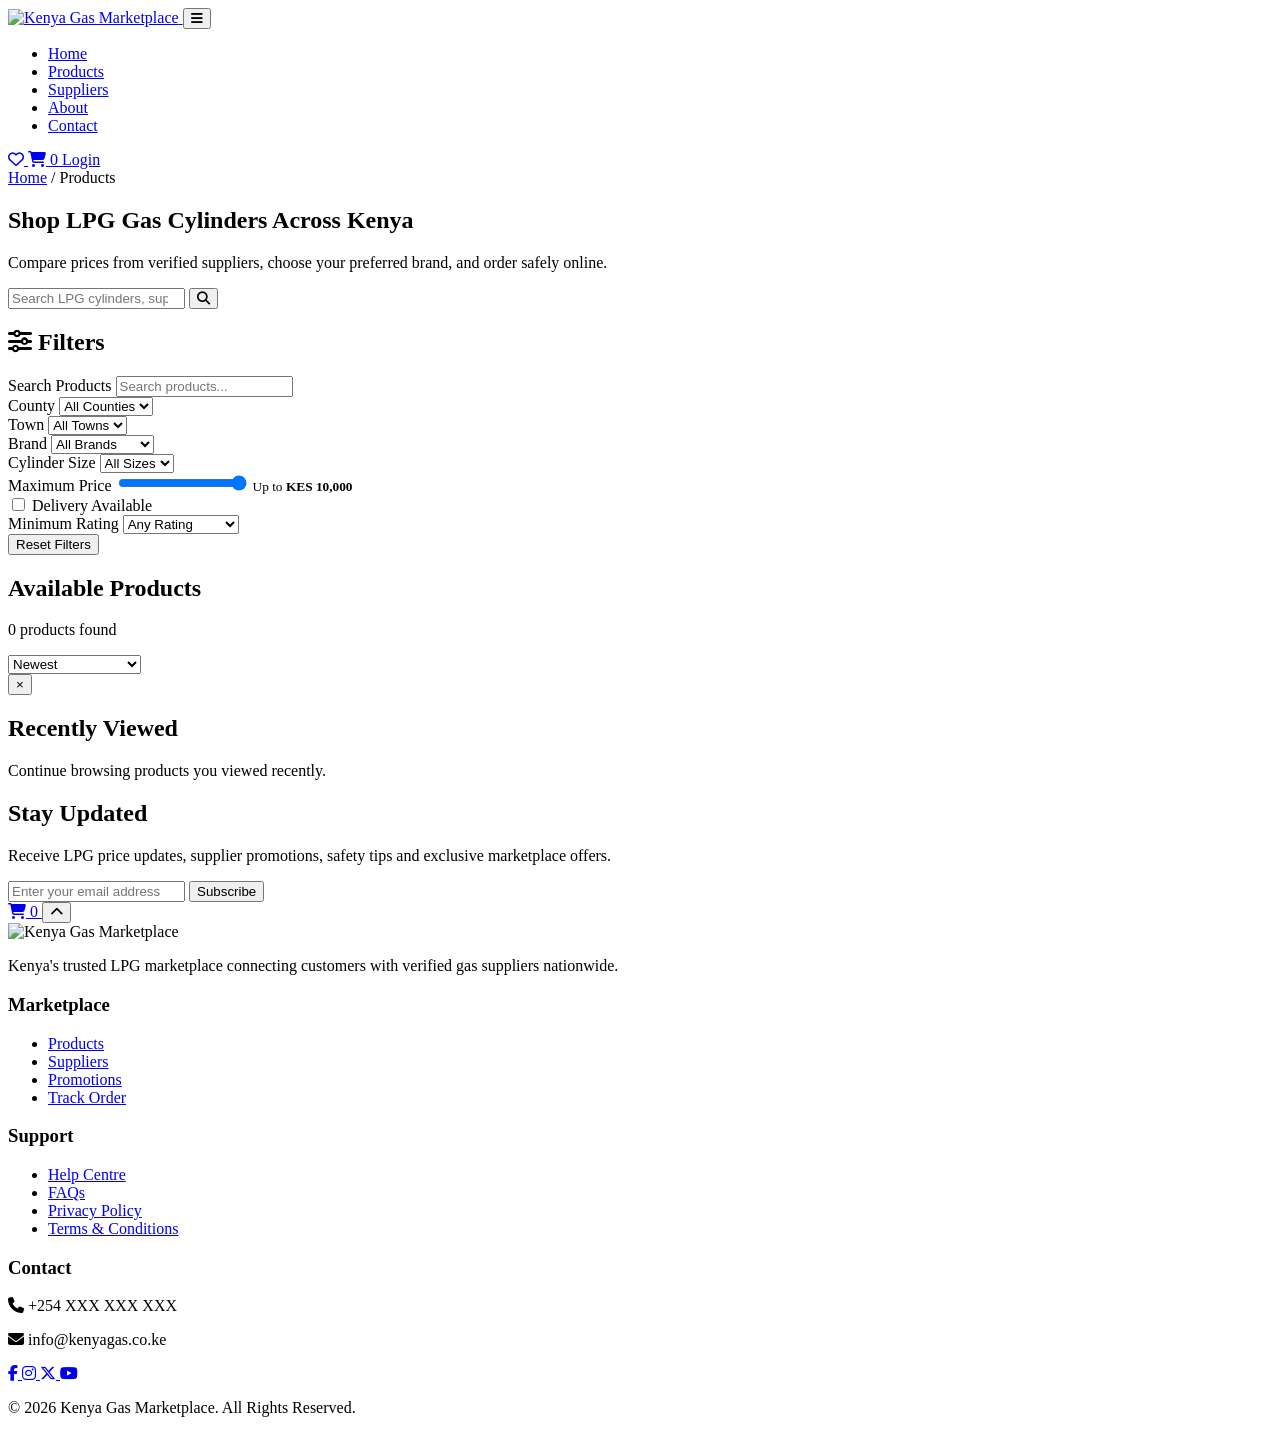
==== products/index.html @ 48a47357 "Create index.html" ====
<!DOCTYPE html>
<html lang="en">

<head>

<!-- ======================================================
     Kenya Gas Marketplace
     File: products/index.html
     Version: 1.0.0
     Public Products Catalogue
====================================================== -->

<meta charset="UTF-8">

<meta name="viewport"
      content="width=device-width, initial-scale=1.0">

<meta http-equiv="X-UA-Compatible"
      content="IE=edge">

<!-- ======================================================
SEO
====================================================== -->

<title>
Browse LPG Gas Cylinders | Kenya Gas Marketplace
</title>

<meta name="description"
      content="Shop LPG gas cylinders from verified suppliers across Kenya. Compare prices, brands, cylinder sizes and order online with secure checkout.">

<meta name="keywords"
      content="Kenya Gas, LPG, Cooking Gas, Gas Cylinders, TotalEnergies, Rubis, Pro Gas, Hashi Gas, K-Gas">

<meta name="author"
      content="Kenya Gas Marketplace">

<meta name="robots"
      content="index, follow">

<link rel="canonical"
      href="https://kenyagas.co.ke/products/">

<!-- ======================================================
Open Graph
====================================================== -->

<meta property="og:type"
      content="website">

<meta property="og:title"
      content="Kenya Gas Marketplace">

<meta property="og:description"
      content="Find trusted LPG suppliers across Kenya.">

<meta property="og:image"
      content="/assets/images/og-image.jpg">

<meta property="og:url"
      content="https://kenyagas.co.ke/products/">

<meta property="og:site_name"
      content="Kenya Gas Marketplace">

<!-- ======================================================
Twitter
====================================================== -->

<meta name="twitter:card"
      content="summary_large_image">

<meta name="twitter:title"
      content="Kenya Gas Marketplace">

<meta name="twitter:description"
      content="Trusted LPG suppliers across Kenya">

<meta name="twitter:image"
      content="/assets/images/og-image.jpg">

<!-- ======================================================
Favicon
====================================================== -->

<link rel="icon"
      href="/assets/images/favicon.png">

<!-- ======================================================
Fonts
====================================================== -->

<link rel="preconnect"
      href="https://fonts.googleapis.com">

<link rel="preconnect"
      href="https://fonts.gstatic.com"
      crossorigin>

<link href="https://fonts.googleapis.com/css2?family=Poppins:wght@300;400;500;600;700&display=swap"
      rel="stylesheet">

<!-- ======================================================
Icons
====================================================== -->

<link rel="stylesheet"
      href="https://cdnjs.cloudflare.com/ajax/libs/font-awesome/6.7.2/css/all.min.css">

<!-- ======================================================
CSS
====================================================== -->

<link rel="stylesheet"
      href="/assets/css/utilities.css">

<link rel="stylesheet"
      href="/assets/css/navbar.css">

<link rel="stylesheet"
      href="/assets/css/products.css">

<link rel="stylesheet"
      href="/assets/css/footer.css">

<link rel="stylesheet"
      href="/assets/css/responsive.css">

</head>

<body>

<!-- ======================================================
Page Loader
====================================================== -->

<div id="pageLoader"
     class="page-loader">

    <div class="loader-spinner"></div>

</div>

<!-- ======================================================
Header
====================================================== -->

<header class="site-header">

    <nav class="navbar">

        <a href="/"
           class="logo">

            <img src="/assets/images/logo.png"
                 alt="Kenya Gas Marketplace">

        </a>

        <!-- Mobile Toggle -->

        <button id="menuToggle"
                class="menu-toggle"
                aria-label="Open navigation">

            <i class="fas fa-bars"></i>

        </button>

        <!-- Navigation -->

        <ul class="nav-links">

            <li>
                <a href="/">Home</a>
            </li>

            <li>
                <a href="/products/"
                   class="active">
                    Products
                </a>
            </li>

            <li>
                <a href="/suppliers/">
                    Suppliers
                </a>
            </li>

            <li>
                <a href="/about/">
                    About
                </a>
            </li>

            <li>
                <a href="/contact/">
                    Contact
                </a>
            </li>

        </ul>

        <!-- Right Navigation -->

        <div class="nav-actions">

            <a href="/wishlist/"
               aria-label="Wishlist">

                <i class="far fa-heart"></i>

            </a>

            <a href="/cart/"
               aria-label="Shopping Cart">

                <i class="fas fa-shopping-cart"></i>

                <span id="cartCount">0</span>

            </a>

            <a href="/login/"
               class="btn btn-primary">

                Login

            </a>

        </div>

    </nav>

</header>

<!-- ======================================================
Hero
====================================================== -->

<section class="products-hero">

    <div class="container">

        <nav class="breadcrumb">

            <a href="/">Home</a>

            <span>/</span>

            <span>Products</span>

        </nav>

        <h1>

            Shop LPG Gas Cylinders Across Kenya

        </h1>

        <p>

            Compare prices from verified suppliers,
            choose your preferred brand,
            and order safely online.

        </p>

        <!-- Hero Search -->

        <form id="heroSearch"
              class="hero-search">

            <input

                id="searchInput"

                type="search"

                placeholder="Search LPG cylinders, suppliers or brands..."

                autocomplete="off">

            <button type="submit">

                <i class="fas fa-search"></i>

            </button>

        </form>

    </div>

</section>

<!-- ======================================================
Main Content
====================================================== -->

<main class="products-page">

    <div class="container">

      <!-- ======================================================
Products Layout
====================================================== -->

<div class="products-layout">

    <!-- ==========================================
         Filters Sidebar
    =========================================== -->

    <aside class="products-sidebar">

        <div class="filter-card">

            <h2>

                <i class="fas fa-sliders-h"></i>

                Filters

            </h2>

            <!-- Search -->

            <div class="filter-group">

                <label for="productSearch">

                    Search Products

                </label>

                <input

                    type="search"

                    id="productSearch"

                    placeholder="Search products...">

            </div>

            <!-- County -->

            <div class="filter-group">

                <label for="countyFilter">

                    County

                </label>

                <select id="countyFilter">

                    <option value="">

                        All Counties

                    </option>

                </select>

            </div>

            <!-- Town -->

            <div class="filter-group">

                <label for="townFilter">

                    Town

                </label>

                <select id="townFilter">

                    <option value="">

                        All Towns

                    </option>

                </select>

            </div>

            <!-- Brand -->

            <div class="filter-group">

                <label for="brandFilter">

                    Brand

                </label>

                <select id="brandFilter">

                    <option value="">

                        All Brands

                    </option>

                    <option>Rubis</option>

                    <option>TotalEnergies</option>

                    <option>Hashi Gas</option>

                    <option>Pro Gas</option>

                    <option>K-Gas</option>

                    <option>Shell Gas</option>

                </select>

            </div>

            <!-- Cylinder -->

            <div class="filter-group">

                <label for="sizeFilter">

                    Cylinder Size

                </label>

                <select id="sizeFilter">

                    <option value="">

                        All Sizes

                    </option>

                    <option>3 Kg</option>

                    <option>6 Kg</option>

                    <option>13 Kg</option>

                    <option>22.5 Kg</option>

                    <option>50 Kg</option>

                </select>

            </div>

            <!-- Price -->

            <div class="filter-group">

                <label for="priceFilter">

                    Maximum Price

                </label>

                <input

                    type="range"

                    id="priceFilter"

                    min="500"

                    max="10000"

                    step="100"

                    value="10000">

                <small>

                    Up to

                    <strong id="priceValue">

                        KES 10,000

                    </strong>

                </small>

            </div>

            <!-- Delivery -->

            <div class="filter-group">

                <label>

                    <input

                        type="checkbox"

                        id="deliveryFilter">

                    Delivery Available

                </label>

            </div>

            <!-- Rating -->

            <div class="filter-group">

                <label for="ratingFilter">

                    Minimum Rating

                </label>

                <select id="ratingFilter">

                    <option value="0">

                        Any Rating

                    </option>

                    <option value="5">★★★★★</option>

                    <option value="4">★★★★☆ & Up</option>

                    <option value="3">★★★☆☆ & Up</option>

                </select>

            </div>

            <button

                id="resetFilters"

                class="btn btn-outline">

                Reset Filters

            </button>

        </div>

    </aside>

    <!-- ==========================================
         Products Section
    =========================================== -->

    <section class="products-content">

        <!-- Results Header -->

        <div class="results-header">

            <div>

                <h2>

                    Available Products

                </h2>

                <p>

                    <span id="resultsCount">

                        0

                    </span>

                    products found

                </p>

            </div>

            <div class="results-actions">

                <select id="sortProducts">

                    <option value="newest">

                        Newest

                    </option>

                    <option value="price-low">

                        Price: Low → High

                    </option>

                    <option value="price-high">

                        Price: High → Low

                    </option>

                    <option value="rating">

                        Highest Rated

                    </option>

                    <option value="popular">

                        Most Popular

                    </option>

                </select>

            </div>

        </div>

        <!-- Active Filters -->

        <div id="activeFilters"
             class="active-filters">

        </div>

        <!-- Loading -->

        <div id="productsLoader"
             class="products-loader d-none">

            <div class="loader-spinner"></div>

            <p>

                Loading products...

            </p>

        </div>

        <!-- Empty State -->

        <div id="emptyProducts"
             class="empty-products d-none">

            <i class="fas fa-box-open"></i>

            <h3>

                No products found

            </h3>

            <p>

                Try changing your search or filter options.

            </p>

        </div>

        <!-- Products Grid -->

        <div id="productsGrid"
             class="products-grid">

            <!-- products.js renders cards here -->

        </div>

        <!-- Pagination -->

        <nav id="pagination"
             class="pagination">

        </nav>

    </section>

</div>

      <!-- ======================================================
Skeleton Loading Cards
Shown while products are loading
====================================================== -->

<template id="productSkeletonTemplate">

    <article class="product-card skeleton-card">

        <div class="skeleton-image"></div>

        <div class="skeleton-content">

            <div class="skeleton-line long"></div>

            <div class="skeleton-line medium"></div>

            <div class="skeleton-line short"></div>

            <div class="skeleton-button"></div>

        </div>

    </article>

</template>

<!-- ======================================================
Product Card Template
Rendered dynamically by products.js
====================================================== -->

<template id="productCardTemplate">

    <article class="product-card">

        <!-- Discount Badge -->

        <span class="discount-badge">

            15% OFF

        </span>

        <!-- Wishlist -->

        <button

            class="wishlist-btn"

            aria-label="Add to wishlist">

            <i class="far fa-heart"></i>

        </button>

        <!-- Product Image -->

        <a class="product-image-link">

            <img

                class="product-image"

                src="/assets/images/placeholder.png"

                alt="Product"

                loading="lazy">

        </a>

        <!-- Product Body -->

        <div class="product-body">

            <span class="product-brand">

                Brand

            </span>

            <h3 class="product-name">

                Product Name

            </h3>

            <div class="product-size">

                13 Kg Cylinder

            </div>

            <div class="supplier-name">

                <i class="fas fa-store"></i>

                Supplier Name

            </div>

            <div class="product-location">

                <i class="fas fa-map-marker-alt"></i>

                County • Town

            </div>

            <div class="product-rating">

                ★★★★★

                <span>

                    (0 Reviews)

                </span>

            </div>

            <div class="product-price">

                <span class="current-price">

                    KES 0

                </span>

                <span class="old-price">

                    KES 0

                </span>

            </div>

            <div class="stock-status in-stock">

                <i class="fas fa-check-circle"></i>

                In Stock

            </div>

            <div class="delivery-badge">

                <i class="fas fa-truck"></i>

                Delivery Available

            </div>

        </div>

        <!-- Footer -->

        <div class="product-footer">

            <a

                class="btn btn-outline product-details-btn">

                View Details

            </a>

            <button

                class="btn btn-primary add-cart-btn">

                <i class="fas fa-shopping-cart"></i>

                Add to Cart

            </button>

        </div>

    </article>

</template>

<!-- ======================================================
Quick View Modal
====================================================== -->

<div

    id="quickViewModal"

    class="modal"

    aria-hidden="true">

    <div class="modal-content">

        <button

            id="closeQuickView"

            class="modal-close"

            aria-label="Close">

            &times;

        </button>

        <div id="quickViewContent">

            <!-- Filled by products.js -->

        </div>

    </div>

</div>

<!-- ======================================================
Load More Button
Displayed only when needed
====================================================== -->

<div class="load-more-wrapper">

    <button

        id="loadMoreProducts"

        class="btn btn-outline d-none">

        Load More Products

    </button>

</div>

<!-- ======================================================
End Products Section
====================================================== -->

</main>

  <!-- ======================================================
Recently Viewed Products
====================================================== -->

<section class="recently-viewed">

    <div class="container">

        <div class="section-header">

            <h2>

                Recently Viewed

            </h2>

            <p>

                Continue browsing products you viewed recently.

            </p>

        </div>

        <div id="recentProducts"
             class="recent-products-grid">

            <!-- Loaded by products.js -->

        </div>

    </div>

</section>

<!-- ======================================================
Newsletter
====================================================== -->

<section class="newsletter-section">

    <div class="container">

        <div class="newsletter-card">

            <div class="newsletter-content">

                <h2>

                    Stay Updated

                </h2>

                <p>

                    Receive LPG price updates, supplier promotions,
                    safety tips and exclusive marketplace offers.

                </p>

            </div>

            <form id="newsletterForm"
                  class="newsletter-form">

                <input

                    type="email"

                    id="newsletterEmail"

                    placeholder="Enter your email address"

                    autocomplete="email"

                    required>

                <button

                    type="submit"

                    class="btn btn-primary">

                    Subscribe

                </button>

            </form>

        </div>

    </div>

</section>

<!-- ======================================================
Floating Cart
====================================================== -->

<a

    href="/cart/"

    id="floatingCart"

    class="floating-cart"

    aria-label="Shopping Cart">

    <i class="fas fa-shopping-cart"></i>

    <span id="floatingCartCount">

        0

    </span>

</a>

<!-- ======================================================
Back To Top
====================================================== -->

<button

    id="backToTop"

    class="back-to-top"

    aria-label="Back to top">

    <i class="fas fa-chevron-up"></i>

</button>

<!-- ======================================================
Footer
====================================================== -->

<footer class="site-footer">

    <div class="container">

        <div class="footer-grid">

            <!-- About -->

            <div class="footer-column">

                <img

                    src="/assets/images/logo-light.png"

                    alt="Kenya Gas Marketplace"

                    class="footer-logo">

                <p>

                    Kenya's trusted LPG marketplace connecting
                    customers with verified gas suppliers nationwide.

                </p>

            </div>

            <!-- Marketplace -->

            <div class="footer-column">

                <h3>

                    Marketplace

                </h3>

                <ul>

                    <li>

                        <a href="/products/">

                            Products

                        </a>

                    </li>

                    <li>

                        <a href="/suppliers/">

                            Suppliers

                        </a>

                    </li>

                    <li>

                        <a href="/offers/">

                            Promotions

                        </a>

                    </li>

                    <li>

                        <a href="/track-order/">

                            Track Order

                        </a>

                    </li>

                </ul>

            </div>

            <!-- Support -->

            <div class="footer-column">

                <h3>

                    Support

                </h3>

                <ul>

                    <li>

                        <a href="/help/">

                            Help Centre

                        </a>

                    </li>

                    <li>

                        <a href="/faq/">

                            FAQs

                        </a>

                    </li>

                    <li>

                        <a href="/privacy/">

                            Privacy Policy

                        </a>

                    </li>

                    <li>

                        <a href="/terms/">

                            Terms & Conditions

                        </a>

                    </li>

                </ul>

            </div>

            <!-- Contact -->

            <div class="footer-column">

                <h3>

                    Contact

                </h3>

                <p>

                    <i class="fas fa-phone"></i>

                    +254 XXX XXX XXX

                </p>

                <p>

                    <i class="fas fa-envelope"></i>

                    info@kenyagas.co.ke

                </p>

                <div class="footer-social">

                    <a href="#"
                       aria-label="Facebook">

                        <i class="fab fa-facebook-f"></i>

                    </a>

                    <a href="#"
                       aria-label="Instagram">

                        <i class="fab fa-instagram"></i>

                    </a>

                    <a href="#"
                       aria-label="X">

                        <i class="fab fa-x-twitter"></i>

                    </a>

                    <a href="#"
                       aria-label="YouTube">

                        <i class="fab fa-youtube"></i>

                    </a>

                </div>

            </div>

        </div>

        <div class="footer-bottom">

            <p>

                &copy;
                <span id="currentYear"></span>

                Kenya Gas Marketplace.

                All Rights Reserved.

            </p>

        </div>

    </div>

</footer>

  <!-- ======================================================
Structured Data (SEO)
====================================================== -->

<script type="application/ld+json">
{
  "@context":"https://schema.org",
  "@type":"CollectionPage",
  "name":"Kenya Gas Marketplace Products",
  "description":"Browse LPG gas cylinders from verified suppliers across Kenya.",
  "url":"https://kenyagas.co.ke/products/",
  "inLanguage":"en-KE",
  "isPartOf":{
    "@type":"WebSite",
    "name":"Kenya Gas Marketplace",
    "url":"https://kenyagas.co.ke"
  }
}
</script>

<!-- ======================================================
Accessible Live Region
====================================================== -->

<div

    id="announcement"

    class="visually-hidden"

    aria-live="polite"

    aria-atomic="true">

</div>

<!-- ======================================================
JavaScript
====================================================== -->

<script type="module"
        src="/assets/js/firebase.js"></script>

<script type="module"
        src="/assets/js/auth.js"></script>

<script type="module"
        src="/assets/js/products.js"></script>

<script type="module"
        src="/assets/js/cart.js"></script>

<script type="module"
        src="/assets/js/wishlist.js"></script>

<!-- ======================================================
Page Initialization
====================================================== -->

<script>

document.addEventListener(

    "DOMContentLoaded",

    () => {

        // Dynamic copyright year

        const year =

            document.getElementById(

                "currentYear"

            );

        if(year){

            year.textContent =

                new Date().getFullYear();

        }

        // Hide page loader

        window.addEventListener(

            "load",

            () => {

                document

                    .getElementById(

                        "pageLoader"

                    )

                    ?.classList.add(

                        "hidden"

                    );

            }

        );

        // Back to top

        const backToTop =

            document.getElementById(

                "backToTop"

            );

        window.addEventListener(

            "scroll",

            () => {

                if(window.scrollY > 500){

                    backToTop?.classList.add(

                        "show"

                    );

                }

                else{

                    backToTop?.classList.remove(

                        "show"

                    );

                }

            }

        );

        backToTop?.addEventListener(

            "click",

            () => {

                window.scrollTo({

                    top:0,

                    behavior:"smooth"

                });

            }

        );

    }

);

</script>

</body>

</html>
---- assets/css/utilities.css ----
/*
==========================================================
Kenya Gas Marketplace
File: assets/css/utilities.css
Version: 3.0.0

Reusable Utility Classes
==========================================================
*/


/*
==========================================================
Display Utilities
==========================================================
*/


.d-none {

    display: none !important;

}


.d-flex {

    display: flex !important;

}


.d-grid {

    display: grid !important;

}


.align-center {

    align-items: center !important;

}


.justify-center {

    justify-content: center !important;

}


.justify-between {

    justify-content: space-between !important;

}





/*
==========================================================
Spacing Utilities
==========================================================
*/


.mt-1 {

    margin-top: var(--space-1) !important;

}


.mt-2 {

    margin-top: var(--space-2) !important;

}


.mt-3 {

    margin-top: var(--space-3) !important;

}


.mt-4 {

    margin-top: var(--space-4) !important;

}


.mt-5 {

    margin-top: var(--space-5) !important;

}





.mb-1 {

    margin-bottom: var(--space-1) !important;

}


.mb-2 {

    margin-bottom: var(--space-2) !important;

}


.mb-3 {

    margin-bottom: var(--space-3) !important;

}


.mb-4 {

    margin-bottom: var(--space-4) !important;

}


.mb-5 {

    margin-bottom: var(--space-5) !important;

}





.py-section {

    padding-top: var(--space-10);

    padding-bottom: var(--space-10);

}


.px-container {

    padding-left: var(--space-4);

    padding-right: var(--space-4);

}







/*
==========================================================
Text Utilities
==========================================================
*/


.text-primary {

    color: var(--kg-primary) !important;

}


.text-orange {

    color: var(--kg-orange) !important;

}


.text-muted {

    color: var(--kg-muted) !important;

}


.text-white {

    color: var(--kg-white) !important;

}


.text-center {

    text-align: center !important;

}


.text-uppercase {

    text-transform: uppercase !important;

}


.fw-medium {

    font-weight: 500 !important;

}


.fw-semibold {

    font-weight: 600 !important;

}


.fw-bold {

    font-weight: 700 !important;

}







/*
==========================================================
Background Utilities
==========================================================
*/


.bg-primary {

    background: var(--kg-primary) !important;

}


.bg-primary-light {

    background: var(--kg-primary-light) !important;

}


.bg-orange {

    background: var(--kg-orange) !important;

}


.bg-light {

    background: var(--kg-background) !important;

}


.bg-white {

    background: var(--kg-white) !important;

}







/*
==========================================================
Border Utilities
==========================================================
*/


.rounded-sm {

    border-radius: var(--radius-sm) !important;

}


.rounded-md {

    border-radius: var(--radius-md) !important;

}


.rounded-lg {

    border-radius: var(--radius-lg) !important;

}


.rounded-circle {

    border-radius: var(--radius-circle) !important;

}







/*
==========================================================
Shadow Utilities
==========================================================
*/


.shadow-sm {

    box-shadow: var(--shadow-sm) !important;

}


.shadow-md {

    box-shadow: var(--shadow-md) !important;

}


.shadow-lg {

    box-shadow: var(--shadow-lg) !important;

}







/*
==========================================================
Image Utilities
==========================================================
*/


.img-cover {

    width: 100%;

    height: 100%;

    object-fit: cover;

}


.img-contain {

    width: 100%;

    height: 100%;

    object-fit: contain;

}





.logo-circle {

    width: 52px;

    height: 52px;

    border-radius: 50%;

    object-fit: cover;

    border: 3px solid var(--kg-orange);

    background: white;

}







/*
==========================================================
Position Utilities
==========================================================
*/


.position-relative {

    position: relative !important;

}


.position-absolute {

    position: absolute !important;

}


.fixed-top {

    position: fixed !important;

    top: 0;

    left: 0;

    right: 0;

}







/*
==========================================================
Width Utilities
==========================================================
*/


.w-100 {

    width: 100% !important;

}


.max-width-content {

    max-width: 650px;

}







/*
==========================================================
Loading States
==========================================================
*/


.skeleton {

    background:

    linear-gradient(
        90deg,
        #eeeeee 25%,
        #f5f5f5 50%,
        #eeeeee 75%
    );


    background-size: 200% 100%;

    animation: skeleton-loading 1.5s infinite;

    border-radius: var(--radius-md);

}





@keyframes skeleton-loading {


    from {

        background-position: 200% 0;

    }


    to {

        background-position: -200% 0;

    }


}







/*
==========================================================
Overflow Utilities
==========================================================
*/


.overflow-hidden {

    overflow: hidden !important;

}


.cursor-pointer {

    cursor: pointer !important;

}







/*
==========================================================
Transition Utilities
==========================================================
*/


.transition {

    transition: var(--kg-transition-normal);

}


.hover-lift:hover {

    transform: translateY(-5px);

}







/*
==========================================================
Accessibility
==========================================================
*/


.visually-hidden {

    position: absolute !important;

    width: 1px !important;

    height: 1px !important;

    padding: 0 !important;

    margin: -1px !important;

    overflow: hidden !important;

    clip: rect(0,0,0,0) !important;

    white-space: nowrap !important;

    border: 0 !important;

}
---- assets/css/responsive.css ----
/*
==========================================================
Kenya Gas Marketplace
File: assets/css/responsive.css
Version: 3.0.0

Responsive Layout Rules
==========================================================
*/


/*
==========================================================
Extra Large Screens
1400px+
==========================================================
*/



@media (min-width: 1400px) {


    .container {

        max-width: 1320px;

    }


    .hero-section {

        padding-top: 6rem;

        padding-bottom: 6rem;

    }


}







/*
==========================================================
Large Screens
992px - 1399px
==========================================================
*/


@media (max-width: 1199px) {


    .navbar-nav .nav-link {

        padding-left: .6rem !important;

        padding-right: .6rem !important;

    }



    .header-actions {

        gap: .5rem !important;

    }



    .hero-title {

        font-size: 2.5rem;

    }



}







/*
==========================================================
Tablet Devices
768px - 991px
==========================================================
*/

@media (max-width: 991px) {

    /* Header */

    .main-header{
        height:auto;
    }

    /* Hide desktop navigation */

    #desktopNavigation{
        display:none !important;
    }

    /* Show hamburger */

    .navbar-toggler{
        display:flex !important;
        align-items:center;
        justify-content:center;
        border:0;
        background:transparent;
        padding:.5rem;
    }

    .navbar-toggler:focus{
        box-shadow:none;
    }

    .navbar-toggler-icon{
        width:1.6rem;
        height:1.6rem;
        background-image:url("data:image/svg+xml,%3csvg xmlns='http://www.w3.org/2000/svg' viewBox='0 0 30 30'%3e%3cpath stroke='%230F4C81' stroke-linecap='round' stroke-width='2.5' d='M4 7h22M4 15h22M4 23h22'/%3e%3c/svg%3e");
        background-repeat:no-repeat;
        background-position:center;
        background-size:100%;
    }

    /* Hide desktop buttons */

    .header-actions{
        display:none !important;
    }

    /* Hero */

    .hero-section{
        text-align:center;
    }

    .hero-description{
        margin-left:auto;
        margin-right:auto;
    }

    .hero-actions{
        justify-content:center;
    }

    .hero-trust{
        justify-content:center;
    }

    .hero-image-wrapper{
        margin-top:2rem;
    }

    .floating-stat{
        position:static;
        margin-top:1rem;
    }

    /* Newsletter */

    .newsletter-card{
        flex-direction:column;
        text-align:center;
    }

    .newsletter-form{
        width:100%;
    }
}

/*
==========================================================
Mobile Devices
576px - 767px
==========================================================
*/


@media (max-width: 767px) {



    /*
    Announcement Bar
    */


    .announcement-content {

        flex-direction: column;

        text-align: center;

        gap: .25rem;

    }





    /*
    Header
    */


    .brand-logo {

        width: 45px;

        height: 45px;

    }



    .brand-text strong {

        font-size: .95rem;

    }





    /*
    Hero
    */


    .hero-section {

        padding: 3rem 0;

    }



    .hero-title {

        font-size: 2rem;

    }



    .hero-actions {

        flex-direction: column;

    }



    .hero-actions .btn {

        width: 100%;

    }





    .search-form {

        flex-direction: column;

        padding: .75rem;

    }



    .search-form .btn {

        width: 100%;

    }





    /*
    Categories
    */


    .category-card {

        padding: 1.25rem;

    }





    /*
    Products
    */


    .product-image {

        height: 180px;

    }





    /*
    Supplier Cards
    */


    .supplier-card {

        padding: 1rem;

    }





    /*
    Statistics
    */


    .statistics-section {

        padding: 2rem 0;

    }



    .stat-card strong {

        font-size: 1.5rem;

    }





    /*
    Footer
    */


    .footer-bottom .row {

        text-align: center;

    }



    .footer-legal {

        justify-content: center;

        margin-top: 1rem;

    }



}







/*
==========================================================
Small Mobile Devices
Below 576px
==========================================================
*/


@media (max-width: 575px) {



    .container {

        padding-left: 1rem;

        padding-right: 1rem;

    }





    .section-padding {

        padding-top: 3rem;

        padding-bottom: 3rem;

    }





    .section-title {

        font-size: 1.6rem;

    }





    .hero-badge {

        font-size: .75rem;

    }





    .hero-trust {

        flex-direction: column;

        align-items: center;

    }





    .header-icon-btn {

        width: 38px;

        height: 38px;

    }





    .newsletter-form {

        flex-direction: column;

    }



}







/*
==========================================================
Very Large Displays
1600px+
==========================================================
*/


@media (min-width: 1600px) {



    body {

        font-size: 17px;

    }



    .hero-title {

        font-size: 4rem;

    }



}


/* ==========================================================
   Desktop Navigation
========================================================== */

@media (min-width: 992px){

    #desktopNavigation{
        display:flex !important;
        align-items:center;
    }

    .navbar-toggler{
        display:none !important;
    }

    #mobileMenu{
        display:none;
    }

}

/* ==========================================================
   Mobile Navigation
========================================================== */

@media (max-width: 991.98px){

    #desktopNavigation{
        display:none !important;
    }

    .navbar-toggler{
        display:flex !important;
        align-items:center;
        justify-content:center;
    }

}
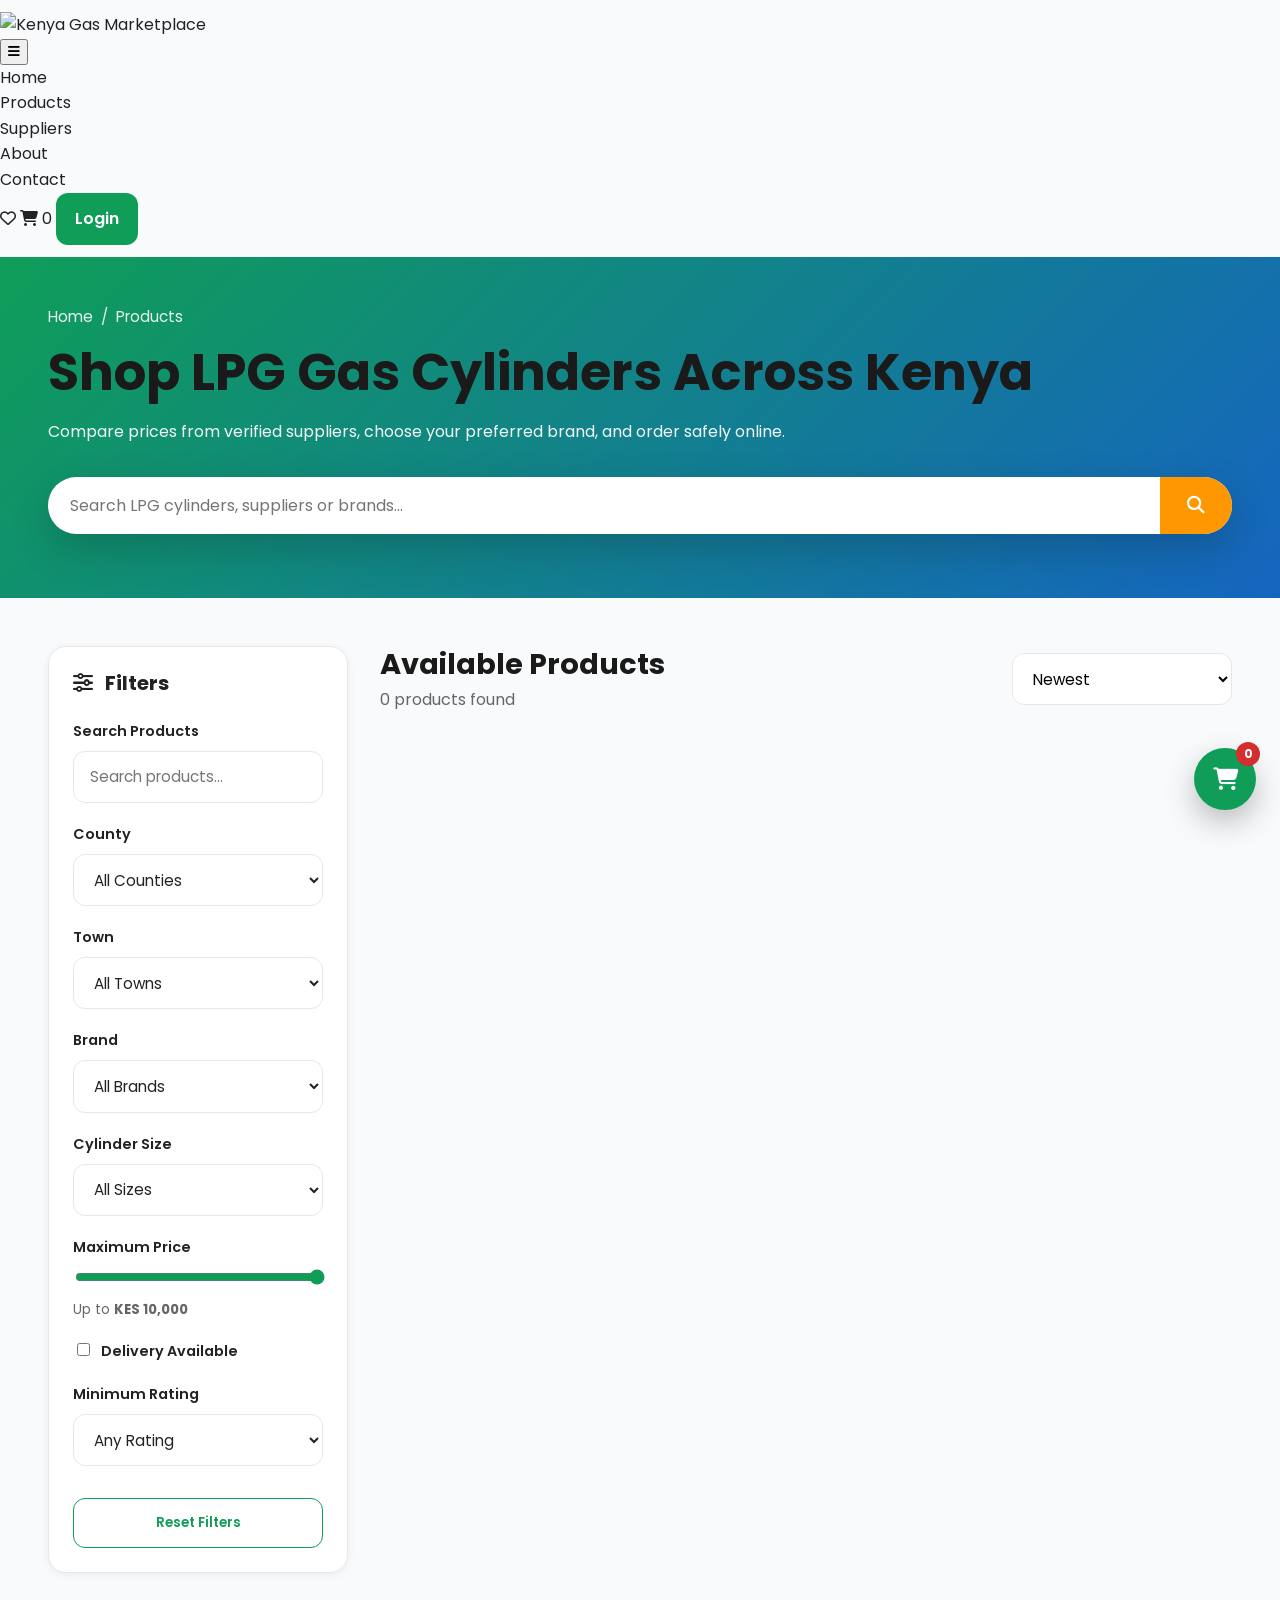
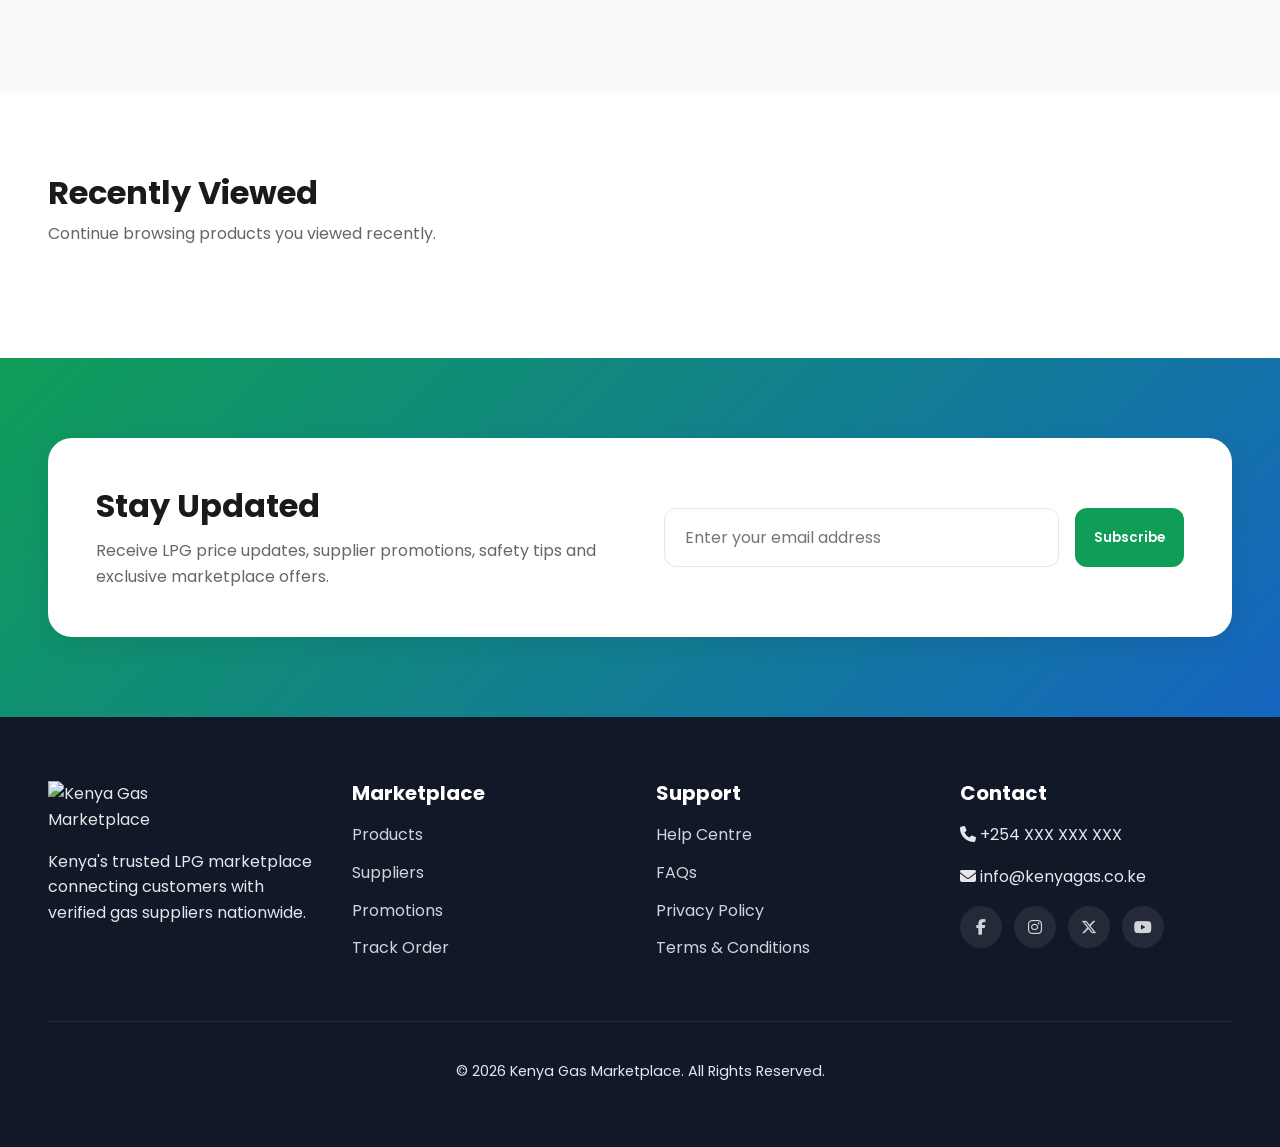
==== commit a4a72a24: "Update index.html" ====
--- a/products/index.html
+++ b/products/index.html
@@ -108,20 +108,31 @@
       href="https://cdnjs.cloudflare.com/ajax/libs/font-awesome/6.7.2/css/all.min.css">
 
 <!-- ======================================================
-CSS
-====================================================== -->
+Global CSS (Same as Home Page)
+====================================================== -->
+
+<link rel="stylesheet"
+      href="/assets/css/variables.css">
 
 <link rel="stylesheet"
       href="/assets/css/utilities.css">
 
 <link rel="stylesheet"
-      href="/assets/css/navbar.css">
+      href="/assets/css/components.css">
+
+<link rel="stylesheet"
+      href="/assets/css/app.css">
+
+<!-- ======================================================
+Products Page Only
+====================================================== -->
 
 <link rel="stylesheet"
       href="/assets/css/products.css">
 
-<link rel="stylesheet"
-      href="/assets/css/footer.css">
+<!-- ======================================================
+Responsive Styles (Loaded Last)
+====================================================== -->
 
 <link rel="stylesheet"
       href="/assets/css/responsive.css">
--- a/assets/css/variables.css
+++ b/assets/css/variables.css
@@ -0,0 +1,329 @@
+/*
+==========================================================
+Kenya Gas Marketplace
+File: assets/css/variables.css
+Version: 3.0.0
+
+Global Design Variables
+==========================================================
+*/
+
+
+:root {
+
+
+    /*
+    ======================================================
+    Brand Colors
+    ======================================================
+    */
+
+
+    --kg-primary: #0F4C81;
+
+    --kg-primary-dark: #0A355C;
+
+    --kg-primary-light: #EAF3FB;
+
+
+    --kg-orange: #FD7E14;
+
+    --kg-orange-dark: #D96500;
+
+    --kg-orange-light: #FFF1E6;
+
+
+
+    /*
+    ======================================================
+    Neutral Colors
+    ======================================================
+    */
+
+
+    --kg-white: #FFFFFF;
+
+    --kg-black: #111111;
+
+
+    --kg-heading: #1A1A1A;
+
+    --kg-text: #555555;
+
+    --kg-muted: #777777;
+
+
+    --kg-border: #E5E7EB;
+
+
+    --kg-background: #F8FAFC;
+
+
+    --kg-card-background: #FFFFFF;
+
+
+
+
+
+    /*
+    ======================================================
+    Status Colors
+    ======================================================
+    */
+
+
+    --kg-success: #198754;
+
+    --kg-warning: #FFC107;
+
+    --kg-danger: #DC3545;
+
+    --kg-info: #0DCAF0;
+
+
+
+
+
+
+    /*
+    ======================================================
+    Typography
+    ======================================================
+    */
+
+
+    --kg-font-family:
+        "Poppins",
+        Arial,
+        sans-serif;
+
+
+    --kg-font-size-base: 16px;
+
+
+    --kg-line-height:
+        1.6;
+
+
+
+    --kg-heading-weight: 700;
+
+
+    --kg-body-weight: 400;
+
+
+
+
+
+
+
+    /*
+    ======================================================
+    Font Sizes
+    ======================================================
+    */
+
+
+    --kg-display:
+        clamp(2.2rem, 5vw, 4rem);
+
+
+    --kg-h1:
+        clamp(2rem, 4vw, 3rem);
+
+
+    --kg-h2:
+        clamp(1.6rem, 3vw, 2.3rem);
+
+
+    --kg-h3:
+        1.25rem;
+
+
+    --kg-body:
+        1rem;
+
+
+    --kg-small:
+        .875rem;
+
+
+
+
+
+
+
+    /*
+    ======================================================
+    Spacing System
+    ======================================================
+    */
+
+
+    --space-1: .25rem;
+
+    --space-2: .5rem;
+
+    --space-3: .75rem;
+
+    --space-4: 1rem;
+
+    --space-5: 1.5rem;
+
+    --space-6: 2rem;
+
+    --space-7: 3rem;
+
+    --space-8: 4rem;
+
+    --space-9: 5rem;
+
+    --space-10: 6rem;
+
+
+
+
+
+
+
+    /*
+    ======================================================
+    Border Radius
+    ======================================================
+    */
+
+
+    --radius-sm:
+        6px;
+
+
+    --radius-md:
+        12px;
+
+
+    --radius-lg:
+        20px;
+
+
+    --radius-xl:
+        30px;
+
+
+    --radius-circle:
+        50%;
+
+
+
+
+
+
+
+    /*
+    ======================================================
+    Shadows
+    ======================================================
+    */
+
+
+    --shadow-sm:
+        0 2px 8px rgba(0,0,0,.06);
+
+
+    --shadow-md:
+        0 8px 25px rgba(0,0,0,.08);
+
+
+    --shadow-lg:
+        0 15px 45px rgba(0,0,0,.12);
+
+
+
+
+
+
+
+    /*
+    ======================================================
+    Transitions
+    ======================================================
+    */
+
+
+    --transition-fast:
+        .2s ease;
+
+
+    --transition-normal:
+        .3s ease;
+
+
+    --transition-slow:
+        .5s ease;
+
+
+
+
+
+
+
+    /*
+    ======================================================
+    Container Sizes
+    ======================================================
+    */
+
+
+    --container-width:
+        1320px;
+
+
+
+
+
+
+
+    /*
+    ======================================================
+    Header
+    ======================================================
+    */
+
+
+    --header-height:
+        80px;
+
+
+    --announcement-height:
+        40px;
+
+
+
+
+
+
+
+    /*
+    ======================================================
+    Z Index Management
+    ======================================================
+    */
+
+
+    --z-dropdown:
+        1000;
+
+
+    --z-sticky:
+        1020;
+
+
+    --z-modal:
+        1050;
+
+
+    --z-loader:
+        2000;
+
+
+
+}
--- a/assets/css/components.css
+++ b/assets/css/components.css
@@ -0,0 +1,955 @@
+/*
+==========================================================
+Kenya Gas Marketplace
+File: assets/css/components.css
+Version: 3.0.0
+
+Reusable Component Styles
+==========================================================
+*/
+
+
+
+/*
+==========================================================
+Announcement Bar
+==========================================================
+*/
+/* ======================================================
+   NAVBAR TOGGLER
+====================================================== */
+/* ==========================================
+   Navbar Layout
+========================================== */
+
+.navbar .container{
+    display:flex;
+    align-items:center;
+    justify-content:space-between;
+    flex-wrap:nowrap;
+}
+
+.navbar-brand{
+    display:flex;
+    align-items:center;
+    flex-shrink:0;
+}
+
+.navbar-toggler{
+    margin-left:auto;
+    flex-shrink:0;
+}
+
+.navbar-toggler{
+    border:none;
+    outline:none;
+    box-shadow:none;
+}
+
+
+.navbar-toggler-icon{
+    background-image:url("data:image/svg+xml,%3csvg xmlns='http://www.w3.org/2000/svg' viewBox='0 0 30 30'%3e%3cpath stroke='%230F4C81' stroke-width='2' d='M4 7h22M4 15h22M4 23h22'/%3e%3c/svg%3e");
+}
+.announcement-bar {
+
+    background: var(--kg-primary);
+
+    color: var(--kg-white);
+
+    font-size: .85rem;
+
+    padding: .65rem 0;
+
+}
+
+
+.announcement-content {
+
+    display: flex;
+
+    justify-content: space-between;
+
+    align-items: center;
+
+    gap: 1rem;
+
+}
+
+
+.announcement-content span {
+
+    display: flex;
+
+    align-items: center;
+
+    gap: .4rem;
+
+}
+
+
+
+
+
+/*
+==========================================================
+Header
+==========================================================
+*/
+
+
+.main-header{
+    background:var(--kg-white);
+    box-shadow:var(--shadow-sm);
+}
+
+.navbar{
+    min-height:80px;
+    padding:.75rem 0;
+}
+
+
+.navbar-brand {
+
+    display: flex;
+
+    align-items: center;
+
+}
+
+
+.nav-link {
+
+    color: var(--kg-heading);
+
+    font-weight: 500;
+
+    padding: .75rem 1rem !important;
+
+}
+
+
+.nav-link:hover,
+.nav-link.active {
+
+    color: var(--kg-primary);
+
+}
+
+
+
+
+.header-icon-btn {
+
+    width: 42px;
+
+    height: 42px;
+
+    display: flex;
+
+    align-items: center;
+
+    justify-content: center;
+
+    border-radius: 50%;
+
+    background: var(--kg-primary-light);
+
+    color: var(--kg-primary);
+
+    border: none;
+
+}
+
+
+
+
+
+.cart-badge {
+
+    position: absolute;
+
+    top: -5px;
+
+    right: -5px;
+
+    min-width: 20px;
+
+    height: 20px;
+
+    border-radius: 50%;
+
+    background: var(--kg-orange);
+
+    color: white;
+
+    font-size: .7rem;
+
+    display: flex;
+
+    align-items: center;
+
+    justify-content: center;
+
+}
+
+
+
+
+
+/*
+==========================================================
+Hero Section
+==========================================================
+*/
+
+
+.hero-section {
+
+    padding: 5rem 0;
+
+    background:
+
+    linear-gradient(
+        135deg,
+        var(--kg-primary-light),
+        var(--kg-white)
+    );
+
+}
+
+
+
+.hero-badge {
+
+    display: inline-flex;
+
+    align-items: center;
+
+    gap: .5rem;
+
+    background: var(--kg-orange-light);
+
+    color: var(--kg-orange-dark);
+
+    padding: .5rem 1rem;
+
+    border-radius: 50px;
+
+    font-weight: 600;
+
+    margin-bottom: 1rem;
+
+}
+
+
+
+.hero-title {
+
+    font-size: var(--kg-display);
+
+}
+
+
+
+.hero-title span {
+
+    color: var(--kg-primary);
+
+}
+
+
+
+.hero-description {
+
+    max-width: 600px;
+
+    font-size: 1.05rem;
+
+}
+
+
+
+
+
+.hero-actions {
+
+    display: flex;
+
+    flex-wrap: wrap;
+
+    gap: 1rem;
+
+    margin: 2rem 0;
+
+}
+
+
+
+
+
+.hero-search {
+
+    margin-top: 1.5rem;
+
+}
+
+
+
+
+
+.search-form {
+
+    display: flex;
+
+    gap: .75rem;
+
+    background: var(--kg-white);
+
+    padding: .5rem;
+
+    border-radius: var(--radius-lg);
+
+    box-shadow: var(--shadow-md);
+
+}
+
+
+
+
+
+.search-field {
+
+    flex: 1;
+
+    display: flex;
+
+    align-items: center;
+
+    gap: .75rem;
+
+    padding: 0 1rem;
+
+}
+
+
+
+
+
+.search-field input {
+
+    border: none;
+
+    outline: none;
+
+    width: 100%;
+
+}
+
+
+
+
+
+
+
+.hero-trust {
+
+    display: flex;
+
+    flex-wrap: wrap;
+
+    gap: 1.5rem;
+
+    margin-top: 2rem;
+
+}
+
+
+
+
+
+.trust-item {
+
+    display: flex;
+
+    gap: .75rem;
+
+    align-items: center;
+
+}
+
+
+
+
+
+.trust-item i {
+
+    font-size: 1.5rem;
+
+    color: var(--kg-primary);
+
+}
+
+
+
+
+
+
+
+.hero-card {
+
+    background: white;
+
+    padding: 2rem;
+
+    border-radius: var(--radius-xl);
+
+    box-shadow: var(--shadow-lg);
+
+}
+
+
+
+
+
+.hero-logo-image {
+
+    width: 100%;
+
+    max-width: 320px;
+
+    margin: auto;
+
+}
+
+
+
+
+
+.floating-stat {
+
+    position: absolute;
+
+    background: white;
+
+    padding: 1rem;
+
+    border-radius: var(--radius-md);
+
+    box-shadow: var(--shadow-md);
+
+    display: flex;
+
+    gap: .75rem;
+
+}
+
+
+
+
+
+.hero-image-wrapper {
+
+    position: relative;
+
+}
+
+
+
+
+
+.stat-one {
+
+    top: 20%;
+
+    left: -20px;
+
+}
+
+
+
+
+
+.stat-two {
+
+    bottom: 20%;
+
+    right: -20px;
+
+}
+
+
+
+
+
+
+
+/*
+==========================================================
+Category Cards
+==========================================================
+*/
+
+
+.category-card {
+
+    display: block;
+
+    background: white;
+
+    padding: 2rem 1.5rem;
+
+    border-radius: var(--radius-lg);
+
+    box-shadow: var(--shadow-sm);
+
+    height: 100%;
+
+    transition: var(--kg-transition-normal);
+
+}
+
+
+
+.category-card:hover {
+
+    transform: translateY(-8px);
+
+    box-shadow: var(--shadow-md);
+
+}
+
+
+
+.category-icon {
+
+    width: 60px;
+
+    height: 60px;
+
+    border-radius: 50%;
+
+    background: var(--kg-primary-light);
+
+    color: var(--kg-primary);
+
+    display: flex;
+
+    align-items: center;
+
+    justify-content: center;
+
+    font-size: 1.6rem;
+
+    margin-bottom: 1rem;
+
+}
+
+
+
+
+
+
+
+/*
+==========================================================
+Product Cards
+==========================================================
+*/
+
+
+.product-card {
+
+    background: white;
+
+    border-radius: var(--radius-lg);
+
+    overflow: hidden;
+
+    box-shadow: var(--shadow-sm);
+
+    height: 100%;
+
+}
+
+
+
+.product-image-wrapper {
+
+    position: relative;
+
+    background: var(--kg-background);
+
+}
+
+
+
+.product-image {
+
+    width: 100%;
+
+    height: 220px;
+
+    object-fit: cover;
+
+}
+
+
+
+.product-badge {
+
+    position: absolute;
+
+    top: 1rem;
+
+    left: 1rem;
+
+    background: var(--kg-success);
+
+    color: white;
+
+    padding: .35rem .75rem;
+
+    border-radius: 50px;
+
+    font-size: .75rem;
+
+}
+
+
+
+
+
+.product-content {
+
+    padding: 1.25rem;
+
+}
+
+
+
+
+
+.product-footer {
+
+    display: flex;
+
+    justify-content: space-between;
+
+    align-items: center;
+
+    margin-top: 1rem;
+
+}
+
+
+
+
+
+.product-rating i,
+.supplier-rating i {
+
+    color: var(--kg-orange);
+
+}
+
+
+
+
+
+
+
+/*
+==========================================================
+Supplier Cards
+==========================================================
+*/
+
+
+.supplier-card {
+
+    background: white;
+
+    border-radius: var(--kg-radius-lg);
+
+    padding: 1.5rem;
+
+    box-shadow: var(--shadow-sm);
+
+}
+
+
+
+.supplier-header {
+
+    display: flex;
+
+    justify-content: space-between;
+
+    align-items: center;
+
+}
+
+
+
+
+
+.supplier-logo {
+
+    width: 70px;
+
+    height: 70px;
+
+    object-fit: cover;
+
+    border-radius: 50%;
+
+}
+
+
+
+
+
+.verified-badge {
+
+    color: var(--kg-success);
+
+    font-size: .85rem;
+
+}
+
+
+
+
+
+
+
+/*
+==========================================================
+Statistics
+==========================================================
+*/
+
+
+.statistics-section {
+
+    background: var(--kg-primary);
+
+    padding: 3rem 0;
+
+}
+
+
+
+
+
+.stat-card {
+
+    text-align: center;
+
+    color: white;
+
+}
+
+
+
+
+
+.stat-card i {
+
+    font-size: 2rem;
+
+}
+
+
+
+
+
+.stat-card strong {
+
+    display: block;
+
+    font-size: 2rem;
+
+}
+
+
+
+
+
+
+
+/*
+==========================================================
+Newsletter
+==========================================================
+*/
+
+
+.newsletter-section {
+
+    padding: 4rem 0;
+
+}
+
+
+
+
+
+.newsletter-card {
+
+    background: var(--kg-primary-light);
+
+    border-radius: var(--radius-xl);
+
+    padding: 2rem;
+
+    display: flex;
+
+    justify-content: space-between;
+
+    align-items: center;
+
+    gap: 2rem;
+
+}
+
+
+
+
+
+.newsletter-form {
+
+    display: flex;
+
+    gap: .5rem;
+
+}
+
+
+
+
+
+.newsletter-form input {
+
+    padding: .8rem 1rem;
+
+    border-radius: var(--radius-md);
+
+    border: 1px solid var(--kg-border);
+
+}
+
+
+
+
+
+/*
+==========================================================
+Footer
+==========================================================
+*/
+
+
+.site-footer {
+
+    background: #101820;
+
+    color: rgba(255,255,255,.8);
+
+    padding-top: 4rem;
+
+}
+
+
+
+
+
+.footer-title {
+
+    color: white;
+
+    font-size: 1.1rem;
+
+}
+
+
+
+
+
+.footer-links li {
+
+    margin-bottom: .75rem;
+
+}
+
+
+
+
+
+.footer-links a:hover {
+
+    color: var(--kg-orange);
+
+}
+
+
+
+
+
+.footer-social {
+
+    display: flex;
+
+    gap: .75rem;
+
+}
+
+
+
+
+
+.footer-social a {
+
+    width: 40px;
+
+    height: 40px;
+
+    border-radius: 50%;
+
+    background: rgba(255,255,255,.1);
+
+    display: flex;
+
+    align-items: center;
+
+    justify-content: center;
+
+}
+
+
+
+
+
+.footer-bottom {
+
+    margin-top: 3rem;
+
+    padding: 1.5rem 0;
+
+    border-top: 1px solid rgba(255,255,255,.1);
+
+}
+
+
+
+
+
+.footer-legal {
+
+    display: flex;
+
+    gap: 1rem;
+
+    justify-content: flex-end;
+
+}
--- a/assets/css/app.css
+++ b/assets/css/app.css
@@ -0,0 +1,786 @@
+/*
+==========================================================
+Kenya Gas Marketplace
+File: assets/css/app.css
+Version: 3.0.0
+
+Global Application Styles
+==========================================================
+*/
+
+
+/*
+==========================================================
+CSS Reset
+==========================================================
+*/
+
+
+*,
+*::before,
+*::after {
+
+    box-sizing: border-box;
+
+}
+
+
+
+html {
+
+    scroll-behavior: smooth;
+
+}
+
+
+
+body {
+
+    margin: 0;
+
+    padding: 0;
+
+    font-family: var(--kg-font-family);
+
+    font-size: var(--kg-font-size-base);
+
+    line-height: var(--kg-line-height);
+
+    font-weight: var(--kg-body-weight);
+
+    color: var(--kg-text);
+
+    background: var(--kg-background);
+
+    overflow-x: hidden;
+
+}
+
+
+
+
+
+img {
+
+    max-width: 100%;
+
+    height: auto;
+
+    display: block;
+
+}
+
+
+
+
+
+a {
+
+    color: inherit;
+
+    text-decoration: none;
+
+    transition: var(--kg-transition-normal);
+
+}
+
+
+
+
+
+ul,
+ol {
+
+    list-style: none;
+
+    padding: 0;
+
+    margin: 0;
+
+}
+
+
+
+
+
+button,
+input,
+textarea,
+select {
+
+    font-family: inherit;
+
+}
+
+
+
+
+
+button {
+
+    cursor: pointer;
+
+}
+
+
+
+
+
+
+
+/*
+==========================================================
+Typography
+==========================================================
+*/
+
+
+h1,
+h2,
+h3,
+h4,
+h5,
+h6 {
+
+    margin-top: 0;
+
+    margin-bottom: var(--space-4);
+
+    color: var(--kg-heading);
+
+    font-weight: var(--kg-heading-weight);
+
+    line-height: 1.25;
+
+}
+
+
+
+
+
+h1 {
+
+    font-size: var(--kg-h1);
+
+}
+
+
+
+h2 {
+
+    font-size: var(--kg-h2);
+
+}
+
+
+
+h3 {
+
+    font-size: var(--kg-h3);
+
+}
+
+
+
+
+
+p {
+
+    margin-bottom: var(--space-4);
+
+}
+
+
+
+
+
+
+
+/*
+==========================================================
+Global Container
+==========================================================
+*/
+
+
+.container {
+
+    width: 100%;
+
+    max-width: var(--container-width);
+
+    margin-left: auto;
+
+    margin-right: auto;
+
+    padding-left: var(--space-4);
+
+    padding-right: var(--space-4);
+
+}
+
+
+
+
+
+
+
+/*
+==========================================================
+Sections
+==========================================================
+*/
+
+
+.section-padding {
+
+    padding-top: var(--space-10);
+
+    padding-bottom: var(--space-10);
+
+}
+
+
+
+
+
+.section-header {
+
+    margin-bottom: var(--space-7);
+
+}
+
+
+
+
+
+.section-subtitle {
+
+    display: inline-block;
+
+    color: var(--kg-orange);
+
+    font-size: var(--kg-small);
+
+    font-weight: 600;
+
+    text-transform: uppercase;
+
+    letter-spacing: .08em;
+
+    margin-bottom: var(--space-3);
+
+}
+
+
+
+
+
+.section-title {
+
+    color: var(--kg-heading);
+
+}
+
+
+
+
+
+.section-description {
+
+    max-width: 650px;
+
+    color: var(--kg-text);
+
+}
+
+
+
+
+
+
+
+/*
+==========================================================
+Brand Logo
+==========================================================
+*/
+
+
+.brand-logo {
+
+    width: 52px;
+
+    height: 52px;
+
+    object-fit: cover;
+
+    border-radius: var(--radius-circle);
+
+    border: 3px solid var(--kg-orange);
+
+    background: var(--kg-white);
+
+    box-shadow: var(--shadow-sm);
+
+    transition: var(--kg-transition-normal);
+
+}
+
+
+
+
+
+.brand-logo:hover {
+
+    transform: scale(1.05);
+
+}
+
+
+
+
+
+
+
+/*
+==========================================================
+Buttons
+==========================================================
+*/
+
+
+.btn {
+
+    border-radius: var(--radius-md);
+
+    font-weight: 600;
+
+    padding: .75rem 1.5rem;
+
+    transition: var(--kg-transition-normal);
+
+}
+
+
+
+
+
+.btn-primary {
+
+    background: var(--kg-primary);
+
+    border-color: var(--kg-primary);
+
+    color: var(--kg-white);
+
+}
+
+
+
+
+
+.btn-primary:hover {
+
+    background: var(--kg-primary-dark);
+
+    border-color: var(--kg-primary-dark);
+
+}
+
+
+
+
+
+.btn-outline-primary {
+
+    color: var(--kg-primary);
+
+    border-color: var(--kg-primary);
+
+}
+
+
+
+
+
+.btn-outline-primary:hover {
+
+    background: var(--kg-primary);
+
+    color: var(--kg-white);
+
+}
+
+
+
+
+
+
+
+/*
+==========================================================
+Header Logo Text
+==========================================================
+*/
+
+
+.brand-text {
+
+    display: flex;
+
+    flex-direction: column;
+
+    margin-left: .75rem;
+
+}
+
+
+
+
+
+.brand-text strong {
+
+    color: var(--kg-heading);
+
+    font-size: 1.1rem;
+
+}
+
+
+
+
+
+.brand-text small {
+
+    color: var(--kg-muted);
+
+    font-size: .75rem;
+
+}
+
+
+
+
+
+
+
+/*
+==========================================================
+Application Loader
+==========================================================
+*/
+
+
+.app-loader {
+
+    position: fixed;
+
+    inset: 0;
+
+    display: flex;
+
+    align-items: center;
+
+    justify-content: center;
+
+    background: var(--kg-white);
+
+    z-index: var(--z-loader);
+
+}
+
+
+
+
+
+.loader-wrapper {
+
+    text-align: center;
+
+}
+
+
+
+
+
+.loader-logo {
+
+    width: 80px;
+
+    height: 80px;
+
+    margin: auto;
+
+}
+
+
+
+
+
+
+
+/*
+==========================================================
+Forms
+==========================================================
+*/
+
+
+.form-control,
+.form-select {
+
+    border-radius: var(--radius-md);
+
+    border: 1px solid var(--kg-border);
+
+    padding: .75rem 1rem;
+
+}
+
+
+
+
+
+.form-control:focus,
+.form-select:focus {
+
+    border-color: var(--kg-primary);
+
+    box-shadow: 0 0 0 .2rem rgba(15,76,129,.15);
+
+}
+
+
+
+
+
+
+
+/*
+==========================================================
+Cards
+==========================================================
+*/
+
+
+.card {
+
+    border: none;
+
+    border-radius: var(--radius-lg);
+
+    background: var(--kg-card-background);
+
+    box-shadow: var(--shadow-sm);
+
+}
+
+
+
+
+
+
+
+/*
+==========================================================
+Accessibility
+==========================================================
+*/
+
+
+:focus-visible {
+
+    outline: 3px solid var(--kg-orange);
+
+    outline-offset: 3px;
+
+}
+
+
+
+
+
+
+
+/*
+==========================================================
+Selection
+==========================================================
+*/
+
+
+::selection {
+
+    background: var(--kg-primary);
+
+    color: var(--kg-white);
+
+}
+
+
+/*
+==========================================================
+Professional App Loader
+==========================================================
+*/
+
+
+.app-loader {
+
+    position: fixed;
+
+    inset: 0;
+
+    width: 100%;
+
+    height: 100vh;
+
+    display: flex;
+
+    justify-content: center;
+
+    align-items: center;
+
+    background: var(--kg-white);
+
+    z-index: var(--z-loader);
+
+}
+
+
+
+.loader-wrapper {
+
+    text-align: center;
+
+}
+
+
+
+.loader-logo {
+
+    width: 90px;
+
+    height: 90px;
+
+    border-radius: 50%;
+
+    border: 4px solid var(--kg-orange);
+
+    object-fit: cover;
+
+    margin-bottom: 20px;
+
+}
+
+
+
+.loading-spinner {
+
+    width: 38px;
+
+    height: 38px;
+
+    border-radius: 50%;
+
+    border: 4px solid #eee;
+
+    border-top-color: var(--kg-primary);
+
+    animation: loaderSpin .8s linear infinite;
+
+    margin: auto;
+
+}
+
+
+
+.loader-wrapper p {
+
+    margin-top: 15px;
+
+    color: var(--kg-muted);
+
+    font-size: .9rem;
+
+}
+
+
+
+@keyframes loaderSpin {
+
+
+    from {
+
+        transform: rotate(0deg);
+
+    }
+
+
+    to {
+
+        transform: rotate(360deg);
+
+    }
+
+
+}
+
+
+
+/* hidden state */
+
+.app-loader.hide {
+
+    opacity: 0;
+
+    visibility: hidden;
+
+    transition: .4s ease;
+
+    }
+
+
+/* ======================================================
+   FIX MOBILE MENU DUPLICATION
+   Kenya Gas Marketplace
+====================================================== */
+
+
+/* Hide mobile offcanvas by default */
+.offcanvas {
+    visibility: hidden;
+}
+
+
+/* Allow Bootstrap to show it when opened */
+.offcanvas.show {
+    visibility: visible;
+}
+
+
+/* Desktop navigation only */
+@media (min-width: 992px){
+
+    .navbar-toggler {
+        display:none !important;
+    }
+
+
+    .offcanvas {
+        display:none !important;
+    }
+
+}
+
+
+
+/* Mobile only */
+@media (max-width:991px){
+
+    #desktopNavigation {
+        display:none !important;
+    }
+
+}
--- a/assets/css/products.css
+++ b/assets/css/products.css
@@ -0,0 +1,2379 @@
+/* ==========================================================
+   Kenya Gas Marketplace
+   File: assets/css/products.css
+   Version: 1.0.0
+   Public Products Catalogue
+========================================================== */
+
+
+/* ==========================================================
+   CSS Variables
+========================================================== */
+
+:root{
+
+    --primary:#0F9D58;
+    --primary-dark:#087F46;
+    --secondary:#1565C0;
+    --accent:#FF9800;
+
+    --success:#2E7D32;
+    --warning:#F9A825;
+    --danger:#D32F2F;
+
+    --text:#222;
+    --text-light:#666;
+
+    --background:#F8FAFC;
+    --surface:#FFFFFF;
+    --border:#E5E7EB;
+
+    --radius-sm:8px;
+    --radius:12px;
+    --radius-lg:18px;
+
+    --shadow-sm:
+        0 2px 8px rgba(0,0,0,.06);
+
+    --shadow:
+        0 8px 24px rgba(0,0,0,.08);
+
+    --transition:
+        .30s ease;
+
+    --container:
+        1320px;
+
+}
+
+
+/* ==========================================================
+   Base
+========================================================== */
+
+*{
+
+    box-sizing:border-box;
+
+}
+
+
+html{
+
+    scroll-behavior:smooth;
+
+}
+
+
+body{
+
+    margin:0;
+
+    font-family:"Poppins",sans-serif;
+
+    color:var(--text);
+
+    background:var(--background);
+
+    line-height:1.6;
+
+    -webkit-font-smoothing:antialiased;
+
+    text-rendering:optimizeLegibility;
+
+}
+
+
+img{
+
+    display:block;
+
+    max-width:100%;
+
+}
+
+
+a{
+
+    color:inherit;
+
+    text-decoration:none;
+
+    transition:var(--transition);
+
+}
+
+
+button{
+
+    cursor:pointer;
+
+    font-family:inherit;
+
+}
+
+
+/* ==========================================================
+   Container
+========================================================== */
+
+.container{
+
+    width:min(
+
+        95%,
+
+        var(--container)
+
+    );
+
+    margin-inline:auto;
+
+}
+
+
+/* ==========================================================
+   Loader
+========================================================== */
+
+.page-loader{
+
+    position:fixed;
+
+    inset:0;
+
+    background:#fff;
+
+    display:grid;
+
+    place-items:center;
+
+    z-index:9999;
+
+    transition:.4s;
+
+}
+
+
+.page-loader.hidden{
+
+    opacity:0;
+
+    visibility:hidden;
+
+}
+
+
+.loader-spinner{
+
+    width:56px;
+
+    height:56px;
+
+    border-radius:50%;
+
+    border:5px solid #E5E7EB;
+
+    border-top-color:var(--primary);
+
+    animation:spin .9s linear infinite;
+
+}
+
+
+@keyframes spin{
+
+    to{
+
+        transform:rotate(360deg);
+
+    }
+
+}
+
+
+/* ==========================================================
+   Hero
+========================================================== */
+
+.products-hero{
+
+    background:
+
+        linear-gradient(
+
+            135deg,
+
+            var(--primary),
+
+            var(--secondary)
+
+        );
+
+    color:#fff;
+
+    padding:
+
+        3rem 0
+
+        4rem;
+
+}
+
+
+.products-hero h1{
+
+    margin:.75rem 0;
+
+    font-size:
+
+        clamp(
+
+            2rem,
+
+            4vw,
+
+            3.4rem
+
+        );
+
+    line-height:1.2;
+
+}
+
+
+.products-hero p{
+
+    max-width:760px;
+
+    opacity:.95;
+
+}
+
+
+/* ==========================================================
+   Breadcrumb
+========================================================== */
+
+.breadcrumb{
+
+    display:flex;
+
+    align-items:center;
+
+    gap:.5rem;
+
+    font-size:.95rem;
+
+    opacity:.9;
+
+}
+
+
+.breadcrumb a:hover{
+
+    text-decoration:underline;
+
+}
+
+
+/* ==========================================================
+   Hero Search
+========================================================== */
+
+.hero-search{
+
+    margin-top:2rem;
+
+    display:flex;
+
+    background:#fff;
+
+    border-radius:999px;
+
+    overflow:hidden;
+
+    box-shadow:
+
+        0 15px 40px rgba(0,0,0,.18);
+
+}
+
+
+.hero-search input{
+
+    flex:1;
+
+    border:none;
+
+    outline:none;
+
+    padding:
+
+        1rem
+
+        1.4rem;
+
+    font-size:1rem;
+
+    background:transparent;
+
+}
+
+
+.hero-search button{
+
+    border:none;
+
+    width:72px;
+
+    background:var(--accent);
+
+    color:#fff;
+
+    font-size:1.1rem;
+
+    transition:var(--transition);
+
+}
+
+
+.hero-search button:hover{
+
+    background:#F57C00;
+
+}
+
+
+/* ==========================================================
+   Products Page
+========================================================== */
+
+.products-page{
+
+    padding:
+
+        3rem 0
+
+        5rem;
+
+}
+
+
+.products-layout{
+
+    display:grid;
+
+    grid-template-columns:
+
+        300px
+
+        1fr;
+
+    gap:2rem;
+
+    align-items:start;
+
+}
+
+
+/* ==========================================================
+   Utilities
+========================================================== */
+
+.d-none{
+
+    display:none !important;
+
+}
+
+
+.text-center{
+
+    text-align:center;
+
+}
+
+
+.section-header{
+
+    margin-bottom:2rem;
+
+}
+
+
+.section-header h2{
+
+    margin:0 0 .5rem;
+
+    font-size:2rem;
+
+}
+
+
+.section-header p{
+
+    color:var(--text-light);
+
+    margin:0;
+
+}
+
+
+/* ==========================================================
+   Responsive Foundation
+========================================================== */
+
+@media (max-width:992px){
+
+    .products-layout{
+
+        grid-template-columns:1fr;
+
+    }
+
+}
+
+
+@media (max-width:768px){
+
+    .products-hero{
+
+        padding:
+
+            2.5rem 0
+
+            3rem;
+
+    }
+
+    .hero-search{
+
+        border-radius:16px;
+
+    }
+
+}
+
+
+@media (max-width:576px){
+
+    .hero-search{
+
+        flex-direction:column;
+
+    }
+
+    .hero-search button{
+
+        width:100%;
+
+        padding:1rem;
+
+    }
+
+}
+
+/* ==========================================================
+   Sidebar Filters
+========================================================== */
+
+.products-sidebar{
+
+    position:sticky;
+
+    top:90px;
+
+    align-self:start;
+
+}
+
+
+.filter-card{
+
+    background:var(--surface);
+
+    border:1px solid var(--border);
+
+    border-radius:var(--radius-lg);
+
+    padding:1.5rem;
+
+    box-shadow:var(--shadow-sm);
+
+}
+
+
+.filter-card h2{
+
+    display:flex;
+
+    align-items:center;
+
+    gap:.75rem;
+
+    margin:0 0 1.5rem;
+
+    font-size:1.25rem;
+
+    color:var(--text);
+
+}
+
+
+.filter-group{
+
+    margin-bottom:1.25rem;
+
+}
+
+
+.filter-group label{
+
+    display:block;
+
+    margin-bottom:.5rem;
+
+    font-size:.9rem;
+
+    font-weight:600;
+
+    color:var(--text);
+
+}
+
+
+/* ==========================================================
+   Form Controls
+========================================================== */
+
+.filter-group input,
+
+.filter-group select{
+
+    width:100%;
+
+    padding:.85rem 1rem;
+
+    border:1px solid var(--border);
+
+    border-radius:var(--radius);
+
+    background:#fff;
+
+    color:var(--text);
+
+    font-size:.95rem;
+
+    transition:var(--transition);
+
+}
+
+
+.filter-group input:focus,
+
+.filter-group select:focus{
+
+    border-color:var(--primary);
+
+    box-shadow:0 0 0 3px rgba(15,157,88,.15);
+
+    outline:none;
+
+}
+
+
+.filter-group input[type="checkbox"]{
+
+    width:auto;
+
+    margin-right:.5rem;
+
+    accent-color:var(--primary);
+
+}
+
+
+.filter-group input[type="range"]{
+
+    padding:0;
+
+    border:none;
+
+    box-shadow:none;
+
+    accent-color:var(--primary);
+
+    cursor:pointer;
+
+}
+
+
+.filter-group small{
+
+    display:block;
+
+    margin-top:.4rem;
+
+    color:var(--text-light);
+
+}
+
+
+/* ==========================================================
+   Buttons
+========================================================== */
+
+.btn{
+
+    display:inline-flex;
+
+    align-items:center;
+
+    justify-content:center;
+
+    gap:.5rem;
+
+    border:none;
+
+    border-radius:var(--radius);
+
+    padding:.85rem 1.2rem;
+
+    font-weight:600;
+
+    transition:var(--transition);
+
+    text-decoration:none;
+
+}
+
+
+.btn-primary{
+
+    background:var(--primary);
+
+    color:#fff;
+
+}
+
+
+.btn-primary:hover{
+
+    background:var(--primary-dark);
+
+    transform:translateY(-2px);
+
+}
+
+
+.btn-outline{
+
+    background:#fff;
+
+    color:var(--primary);
+
+    border:1px solid var(--primary);
+
+}
+
+
+.btn-outline:hover{
+
+    background:var(--primary);
+
+    color:#fff;
+
+}
+
+
+#resetFilters{
+
+    width:100%;
+
+    margin-top:.75rem;
+
+}
+
+
+/* ==========================================================
+   Products Content
+========================================================== */
+
+.products-content{
+
+    min-width:0;
+
+}
+
+
+/* ==========================================================
+   Results Header
+========================================================== */
+
+.results-header{
+
+    display:flex;
+
+    justify-content:space-between;
+
+    align-items:center;
+
+    gap:1rem;
+
+    margin-bottom:1.5rem;
+
+    flex-wrap:wrap;
+
+}
+
+
+.results-header h2{
+
+    margin:0;
+
+    font-size:1.8rem;
+
+}
+
+
+.results-header p{
+
+    margin:.35rem 0 0;
+
+    color:var(--text-light);
+
+}
+
+
+.results-actions{
+
+    display:flex;
+
+    align-items:center;
+
+    gap:1rem;
+
+}
+
+
+.results-actions select{
+
+    min-width:220px;
+
+    padding:.85rem 1rem;
+
+    border:1px solid var(--border);
+
+    border-radius:var(--radius);
+
+    background:#fff;
+
+    font-size:.95rem;
+
+}
+
+
+/* ==========================================================
+   Active Filters
+========================================================== */
+
+.active-filters{
+
+    display:flex;
+
+    flex-wrap:wrap;
+
+    gap:.75rem;
+
+    margin-bottom:1.75rem;
+
+}
+
+
+.filter-chip{
+
+    display:inline-flex;
+
+    align-items:center;
+
+    gap:.5rem;
+
+    padding:.55rem .9rem;
+
+    background:#E8F5E9;
+
+    color:var(--primary-dark);
+
+    border-radius:999px;
+
+    font-size:.85rem;
+
+    font-weight:600;
+
+}
+
+
+.filter-chip button{
+
+    border:none;
+
+    background:none;
+
+    color:inherit;
+
+    cursor:pointer;
+
+    font-size:1rem;
+
+    line-height:1;
+
+}
+
+
+/* ==========================================================
+   Loading State
+========================================================== */
+
+.products-loader{
+
+    display:flex;
+
+    flex-direction:column;
+
+    align-items:center;
+
+    justify-content:center;
+
+    gap:1rem;
+
+    padding:4rem 1rem;
+
+    text-align:center;
+
+}
+
+
+.products-loader p{
+
+    margin:0;
+
+    color:var(--text-light);
+
+}
+
+
+/* ==========================================================
+   Empty State
+========================================================== */
+
+.empty-products{
+
+    text-align:center;
+
+    background:var(--surface);
+
+    border:1px solid var(--border);
+
+    border-radius:var(--radius-lg);
+
+    padding:4rem 2rem;
+
+}
+
+
+.empty-products i{
+
+    font-size:3rem;
+
+    color:var(--primary);
+
+    margin-bottom:1rem;
+
+}
+
+
+.empty-products h3{
+
+    margin:.5rem 0;
+
+}
+
+
+.empty-products p{
+
+    color:var(--text-light);
+
+}
+
+
+/* ==========================================================
+   Responsive
+========================================================== */
+
+@media (max-width:992px){
+
+    .products-sidebar{
+
+        position:static;
+
+    }
+
+}
+
+
+@media (max-width:768px){
+
+    .results-header{
+
+        flex-direction:column;
+
+        align-items:stretch;
+
+    }
+
+    .results-actions{
+
+        width:100%;
+
+    }
+
+    .results-actions select{
+
+        width:100%;
+
+        min-width:0;
+
+    }
+
+}
+
+
+@media (max-width:576px){
+
+    .filter-card{
+
+        padding:1rem;
+
+    }
+
+    .results-header h2{
+
+        font-size:1.5rem;
+
+    }
+
+    .active-filters{
+
+        gap:.5rem;
+
+    }
+
+    .filter-chip{
+
+        font-size:.8rem;
+
+    }
+
+}
+
+/* ==========================================================
+   Products Grid
+========================================================== */
+
+.products-grid{
+
+    display:grid;
+
+    grid-template-columns:repeat(
+        auto-fill,
+        minmax(280px,1fr)
+    );
+
+    gap:1.75rem;
+
+}
+
+
+/* ==========================================================
+   Product Card
+========================================================== */
+
+.product-card{
+
+    position:relative;
+
+    display:flex;
+
+    flex-direction:column;
+
+    background:var(--surface);
+
+    border:1px solid var(--border);
+
+    border-radius:var(--radius-lg);
+
+    overflow:hidden;
+
+    transition:var(--transition);
+
+    box-shadow:var(--shadow-sm);
+
+    height:100%;
+
+}
+
+
+.product-card:hover{
+
+    transform:translateY(-6px);
+
+    box-shadow:var(--shadow);
+
+}
+
+
+/* ==========================================================
+   Product Image
+========================================================== */
+
+.product-image-link{
+
+    display:block;
+
+    position:relative;
+
+    background:#fff;
+
+    aspect-ratio:1/1;
+
+    overflow:hidden;
+
+}
+
+
+.product-image{
+
+    width:100%;
+
+    height:100%;
+
+    object-fit:cover;
+
+    transition:.45s;
+
+}
+
+
+.product-card:hover .product-image{
+
+    transform:scale(1.08);
+
+}
+
+
+/* ==========================================================
+   Discount Badge
+========================================================== */
+
+.discount-badge{
+
+    position:absolute;
+
+    top:14px;
+
+    left:14px;
+
+    z-index:2;
+
+    background:var(--danger);
+
+    color:#fff;
+
+    font-size:.78rem;
+
+    font-weight:700;
+
+    padding:.4rem .7rem;
+
+    border-radius:999px;
+
+}
+
+
+/* ==========================================================
+   Wishlist Button
+========================================================== */
+
+.wishlist-btn{
+
+    position:absolute;
+
+    top:14px;
+
+    right:14px;
+
+    z-index:2;
+
+    width:42px;
+
+    height:42px;
+
+    border:none;
+
+    border-radius:50%;
+
+    background:rgba(255,255,255,.95);
+
+    display:grid;
+
+    place-items:center;
+
+    font-size:1rem;
+
+    color:#888;
+
+    box-shadow:0 3px 10px rgba(0,0,0,.12);
+
+    transition:var(--transition);
+
+}
+
+
+.wishlist-btn:hover{
+
+    background:#fff;
+
+    color:#E53935;
+
+    transform:scale(1.08);
+
+}
+
+
+.wishlist-btn.active{
+
+    color:#E53935;
+
+}
+
+
+/* ==========================================================
+   Product Body
+========================================================== */
+
+.product-body{
+
+    display:flex;
+
+    flex-direction:column;
+
+    gap:.65rem;
+
+    padding:1.25rem;
+
+    flex:1;
+
+}
+
+
+.product-brand{
+
+    color:var(--primary);
+
+    font-size:.82rem;
+
+    font-weight:700;
+
+    text-transform:uppercase;
+
+    letter-spacing:.04em;
+
+}
+
+
+.product-name{
+
+    margin:0;
+
+    font-size:1.15rem;
+
+    line-height:1.4;
+
+    min-height:3rem;
+
+}
+
+
+.product-size,
+
+.supplier-name,
+
+.product-location{
+
+    display:flex;
+
+    align-items:center;
+
+    gap:.45rem;
+
+    color:var(--text-light);
+
+    font-size:.9rem;
+
+}
+
+
+/* ==========================================================
+   Rating
+========================================================== */
+
+.product-rating{
+
+    display:flex;
+
+    align-items:center;
+
+    gap:.45rem;
+
+    color:#F9A825;
+
+    font-size:.92rem;
+
+    font-weight:600;
+
+}
+
+
+.product-rating span{
+
+    color:var(--text-light);
+
+    font-size:.85rem;
+
+    font-weight:400;
+
+}
+
+
+/* ==========================================================
+   Price
+========================================================== */
+
+.product-price{
+
+    display:flex;
+
+    align-items:center;
+
+    gap:.75rem;
+
+    flex-wrap:wrap;
+
+}
+
+
+.current-price{
+
+    font-size:1.35rem;
+
+    font-weight:700;
+
+    color:var(--primary);
+
+}
+
+
+.old-price{
+
+    color:#999;
+
+    text-decoration:line-through;
+
+    font-size:.9rem;
+
+}
+
+
+/* ==========================================================
+   Stock Status
+========================================================== */
+
+.stock-status{
+
+    display:inline-flex;
+
+    align-items:center;
+
+    gap:.45rem;
+
+    width:max-content;
+
+    padding:.45rem .75rem;
+
+    border-radius:999px;
+
+    font-size:.82rem;
+
+    font-weight:600;
+
+}
+
+
+.stock-status.in-stock{
+
+    background:#E8F5E9;
+
+    color:var(--success);
+
+}
+
+
+.stock-status.low-stock{
+
+    background:#FFF8E1;
+
+    color:var(--warning);
+
+}
+
+
+.stock-status.out-of-stock{
+
+    background:#FDECEC;
+
+    color:var(--danger);
+
+}
+
+
+/* ==========================================================
+   Delivery Badge
+========================================================== */
+
+.delivery-badge{
+
+    display:inline-flex;
+
+    align-items:center;
+
+    gap:.45rem;
+
+    width:max-content;
+
+    padding:.45rem .75rem;
+
+    background:#E3F2FD;
+
+    color:var(--secondary);
+
+    border-radius:999px;
+
+    font-size:.82rem;
+
+    font-weight:600;
+
+}
+
+
+/* ==========================================================
+   Footer Buttons
+========================================================== */
+
+.product-footer{
+
+    display:grid;
+
+    grid-template-columns:1fr 1fr;
+
+    gap:.75rem;
+
+    padding:1rem 1.25rem 1.25rem;
+
+    border-top:1px solid var(--border);
+
+}
+
+
+.product-footer .btn{
+
+    width:100%;
+
+}
+
+
+/* ==========================================================
+   Card Hover Effects
+========================================================== */
+
+.product-card:hover .product-name{
+
+    color:var(--primary);
+
+}
+
+
+.product-card:hover .btn-primary{
+
+    background:var(--primary-dark);
+
+}
+
+
+/* ==========================================================
+   Responsive
+========================================================== */
+
+@media (max-width:768px){
+
+    .products-grid{
+
+        grid-template-columns:
+            repeat(
+                auto-fill,
+                minmax(240px,1fr)
+            );
+
+        gap:1.25rem;
+
+    }
+
+}
+
+
+@media (max-width:576px){
+
+    .products-grid{
+
+        grid-template-columns:1fr;
+
+    }
+
+    .product-footer{
+
+        grid-template-columns:1fr;
+
+    }
+
+    .product-name{
+
+        min-height:auto;
+
+    }
+
+}
+
+/* ==========================================================
+   Skeleton Loading
+========================================================== */
+
+.skeleton-card{
+
+    pointer-events:none;
+
+}
+
+.skeleton-image{
+
+    width:100%;
+
+    aspect-ratio:1/1;
+
+    background:#ececec;
+
+    animation:skeleton-loading 1.4s infinite;
+
+}
+
+.skeleton-content{
+
+    padding:1.25rem;
+
+}
+
+.skeleton-line{
+
+    height:14px;
+
+    border-radius:8px;
+
+    margin-bottom:14px;
+
+    background:#ececec;
+
+    animation:skeleton-loading 1.4s infinite;
+
+}
+
+.skeleton-line.long{
+
+    width:100%;
+
+}
+
+.skeleton-line.medium{
+
+    width:75%;
+
+}
+
+.skeleton-line.short{
+
+    width:45%;
+
+}
+
+.skeleton-button{
+
+    width:100%;
+
+    height:44px;
+
+    border-radius:12px;
+
+    background:#ececec;
+
+    margin-top:1rem;
+
+    animation:skeleton-loading 1.4s infinite;
+
+}
+
+@keyframes skeleton-loading{
+
+    0%{
+
+        background:#ececec;
+
+    }
+
+    50%{
+
+        background:#f7f7f7;
+
+    }
+
+    100%{
+
+        background:#ececec;
+
+    }
+
+}
+
+
+/* ==========================================================
+   Quick View Modal
+========================================================== */
+
+.modal{
+
+    position:fixed;
+
+    inset:0;
+
+    display:none;
+
+    justify-content:center;
+
+    align-items:center;
+
+    background:rgba(0,0,0,.65);
+
+    z-index:5000;
+
+    padding:1rem;
+
+}
+
+.modal.show{
+
+    display:flex;
+
+}
+
+.modal-content{
+
+    background:#fff;
+
+    width:min(1100px,100%);
+
+    max-height:90vh;
+
+    overflow-y:auto;
+
+    border-radius:20px;
+
+    position:relative;
+
+    box-shadow:0 30px 80px rgba(0,0,0,.25);
+
+    animation:modal-open .25s ease;
+
+}
+
+@keyframes modal-open{
+
+    from{
+
+        opacity:0;
+
+        transform:translateY(20px);
+
+    }
+
+    to{
+
+        opacity:1;
+
+        transform:translateY(0);
+
+    }
+
+}
+
+.modal-close{
+
+    position:absolute;
+
+    top:16px;
+
+    right:16px;
+
+    width:44px;
+
+    height:44px;
+
+    border:none;
+
+    border-radius:50%;
+
+    background:#f5f5f5;
+
+    font-size:1.4rem;
+
+    cursor:pointer;
+
+    transition:var(--transition);
+
+}
+
+.modal-close:hover{
+
+    background:var(--danger);
+
+    color:#fff;
+
+}
+
+
+/* ==========================================================
+   Pagination
+========================================================== */
+
+.pagination{
+
+    display:flex;
+
+    justify-content:center;
+
+    align-items:center;
+
+    flex-wrap:wrap;
+
+    gap:.75rem;
+
+    margin-top:3rem;
+
+}
+
+.pagination button{
+
+    min-width:44px;
+
+    height:44px;
+
+    border:1px solid var(--border);
+
+    background:#fff;
+
+    border-radius:10px;
+
+    cursor:pointer;
+
+    transition:var(--transition);
+
+}
+
+.pagination button:hover{
+
+    background:var(--primary);
+
+    color:#fff;
+
+    border-color:var(--primary);
+
+}
+
+.pagination button.active{
+
+    background:var(--primary);
+
+    color:#fff;
+
+    border-color:var(--primary);
+
+}
+
+
+/* ==========================================================
+   Load More
+========================================================== */
+
+.load-more-wrapper{
+
+    display:flex;
+
+    justify-content:center;
+
+    margin-top:2.5rem;
+
+}
+
+#loadMoreProducts{
+
+    min-width:220px;
+
+}
+
+
+/* ==========================================================
+   Empty Products
+========================================================== */
+
+.empty-products{
+
+    text-align:center;
+
+    padding:5rem 2rem;
+
+    background:#fff;
+
+    border:1px dashed var(--border);
+
+    border-radius:20px;
+
+}
+
+.empty-products i{
+
+    font-size:4rem;
+
+    color:var(--primary);
+
+    margin-bottom:1rem;
+
+}
+
+.empty-products h3{
+
+    margin-bottom:.75rem;
+
+}
+
+.empty-products p{
+
+    color:var(--text-light);
+
+    max-width:420px;
+
+    margin:auto;
+
+}
+
+
+/* ==========================================================
+   Recently Viewed
+========================================================== */
+
+.recently-viewed{
+
+    padding:5rem 0;
+
+    background:#fff;
+
+}
+
+.recent-products-grid{
+
+    display:grid;
+
+    grid-template-columns:repeat(auto-fill,minmax(240px,1fr));
+
+    gap:1.5rem;
+
+}
+
+
+/* ==========================================================
+   Mobile
+========================================================== */
+
+@media (max-width:768px){
+
+    .modal-content{
+
+        width:100%;
+
+        border-radius:16px;
+
+    }
+
+    .pagination{
+
+        gap:.5rem;
+
+    }
+
+}
+
+@media (max-width:576px){
+
+    .pagination button{
+
+        min-width:40px;
+
+        height:40px;
+
+        font-size:.9rem;
+
+    }
+
+    .recent-products-grid{
+
+        grid-template-columns:1fr;
+
+    }
+
+}
+
+/* ==========================================================
+   Newsletter Section
+========================================================== */
+
+.newsletter-section{
+
+    padding:5rem 0;
+
+    background:linear-gradient(
+        135deg,
+        var(--primary),
+        var(--secondary)
+    );
+
+}
+
+.newsletter-card{
+
+    background:#ffffff;
+
+    border-radius:24px;
+
+    padding:3rem;
+
+    display:flex;
+
+    justify-content:space-between;
+
+    align-items:center;
+
+    gap:2rem;
+
+    box-shadow:var(--shadow);
+
+}
+
+.newsletter-content{
+
+    flex:1;
+
+}
+
+.newsletter-content h2{
+
+    margin:0 0 .75rem;
+
+    font-size:2rem;
+
+}
+
+.newsletter-content p{
+
+    margin:0;
+
+    color:var(--text-light);
+
+}
+
+.newsletter-form{
+
+    display:flex;
+
+    gap:1rem;
+
+    flex:1;
+
+    max-width:520px;
+
+}
+
+.newsletter-form input{
+
+    flex:1;
+
+    padding:1rem 1.25rem;
+
+    border:1px solid var(--border);
+
+    border-radius:12px;
+
+    font-size:1rem;
+
+    outline:none;
+
+}
+
+.newsletter-form input:focus{
+
+    border-color:var(--primary);
+
+    box-shadow:0 0 0 3px rgba(15,157,88,.15);
+
+}
+
+
+/* ==========================================================
+   Floating Cart
+========================================================== */
+
+.floating-cart{
+
+    position:fixed;
+
+    right:24px;
+
+    bottom:90px;
+
+    width:62px;
+
+    height:62px;
+
+    border-radius:50%;
+
+    background:var(--primary);
+
+    color:#fff;
+
+    display:flex;
+
+    align-items:center;
+
+    justify-content:center;
+
+    font-size:1.4rem;
+
+    box-shadow:0 12px 30px rgba(0,0,0,.25);
+
+    z-index:1000;
+
+    transition:var(--transition);
+
+}
+
+.floating-cart:hover{
+
+    transform:translateY(-4px) scale(1.05);
+
+}
+
+#floatingCartCount{
+
+    position:absolute;
+
+    top:-6px;
+
+    right:-4px;
+
+    width:24px;
+
+    height:24px;
+
+    border-radius:50%;
+
+    background:var(--danger);
+
+    color:#fff;
+
+    display:flex;
+
+    align-items:center;
+
+    justify-content:center;
+
+    font-size:.75rem;
+
+    font-weight:700;
+
+}
+
+
+/* ==========================================================
+   Back To Top
+========================================================== */
+
+.back-to-top{
+
+    position:fixed;
+
+    right:24px;
+
+    bottom:20px;
+
+    width:52px;
+
+    height:52px;
+
+    border:none;
+
+    border-radius:50%;
+
+    background:var(--secondary);
+
+    color:#fff;
+
+    cursor:pointer;
+
+    opacity:0;
+
+    visibility:hidden;
+
+    transition:var(--transition);
+
+    z-index:999;
+
+}
+
+.back-to-top.show{
+
+    opacity:1;
+
+    visibility:visible;
+
+}
+
+.back-to-top:hover{
+
+    transform:translateY(-3px);
+
+}
+
+
+/* ==========================================================
+   Footer
+========================================================== */
+
+.site-footer{
+
+    background:#111827;
+
+    color:#e5e7eb;
+
+    padding:4rem 0 1.5rem;
+
+}
+
+.footer-grid{
+
+    display:grid;
+
+    grid-template-columns:repeat(auto-fit,minmax(220px,1fr));
+
+    gap:2rem;
+
+}
+
+.footer-logo{
+
+    max-width:180px;
+
+    margin-bottom:1rem;
+
+}
+
+.footer-column h3{
+
+    margin-bottom:1rem;
+
+    color:#fff;
+
+}
+
+.footer-column ul{
+
+    list-style:none;
+
+    margin:0;
+
+    padding:0;
+
+}
+
+.footer-column li{
+
+    margin-bottom:.75rem;
+
+}
+
+.footer-column a{
+
+    color:#d1d5db;
+
+    transition:var(--transition);
+
+}
+
+.footer-column a:hover{
+
+    color:#fff;
+
+    padding-left:4px;
+
+}
+
+.footer-column p{
+
+    margin-bottom:.75rem;
+
+}
+
+.footer-social{
+
+    display:flex;
+
+    gap:.75rem;
+
+    margin-top:1rem;
+
+}
+
+.footer-social a{
+
+    width:42px;
+
+    height:42px;
+
+    border-radius:50%;
+
+    background:rgba(255,255,255,.08);
+
+    display:flex;
+
+    align-items:center;
+
+    justify-content:center;
+
+}
+
+.footer-social a:hover{
+
+    background:var(--primary);
+
+}
+
+.footer-bottom{
+
+    margin-top:3rem;
+
+    padding-top:1.5rem;
+
+    border-top:1px solid rgba(255,255,255,.08);
+
+    text-align:center;
+
+    font-size:.9rem;
+
+}
+
+
+/* ==========================================================
+   Accessibility
+========================================================== */
+
+.visually-hidden{
+
+    position:absolute;
+
+    width:1px;
+
+    height:1px;
+
+    padding:0;
+
+    margin:-1px;
+
+    overflow:hidden;
+
+    clip:rect(0,0,0,0);
+
+    white-space:nowrap;
+
+    border:0;
+
+}
+
+
+/* ==========================================================
+   Dark Mode
+========================================================== */
+
+@media (prefers-color-scheme:dark){
+
+    :root{
+
+        --background:#0f172a;
+
+        --surface:#1e293b;
+
+        --text:#f8fafc;
+
+        --text-light:#cbd5e1;
+
+        --border:#334155;
+
+    }
+
+}
+
+
+/* ==========================================================
+   Print
+========================================================== */
+
+@media print{
+
+    .site-header,
+
+    .products-sidebar,
+
+    .floating-cart,
+
+    .back-to-top,
+
+    .newsletter-section,
+
+    .site-footer,
+
+    .wishlist-btn,
+
+    .product-footer{
+
+        display:none !important;
+
+    }
+
+    .products-grid{
+
+        grid-template-columns:repeat(2,1fr);
+
+        gap:1rem;
+
+    }
+
+    body{
+
+        background:#fff;
+
+    }
+
+}
+
+
+/* ==========================================================
+   Mobile
+========================================================== */
+
+@media (max-width:992px){
+
+    .newsletter-card{
+
+        flex-direction:column;
+
+        text-align:center;
+
+    }
+
+    .newsletter-form{
+
+        width:100%;
+
+        max-width:none;
+
+    }
+
+}
+
+@media (max-width:768px){
+
+    .newsletter-form{
+
+        flex-direction:column;
+
+    }
+
+    .floating-cart{
+
+        width:56px;
+
+        height:56px;
+
+    }
+
+    .back-to-top{
+
+        width:48px;
+
+        height:48px;
+
+    }
+
+}
+
+@media (max-width:576px){
+
+    .newsletter-card{
+
+        padding:2rem 1.5rem;
+
+    }
+
+    .newsletter-content h2{
+
+        font-size:1.6rem;
+
+    }
+
+    .footer-grid{
+
+        grid-template-columns:1fr;
+
+        text-align:center;
+
+    }
+
+    .footer-social{
+
+        justify-content:center;
+
+    }
+
+}
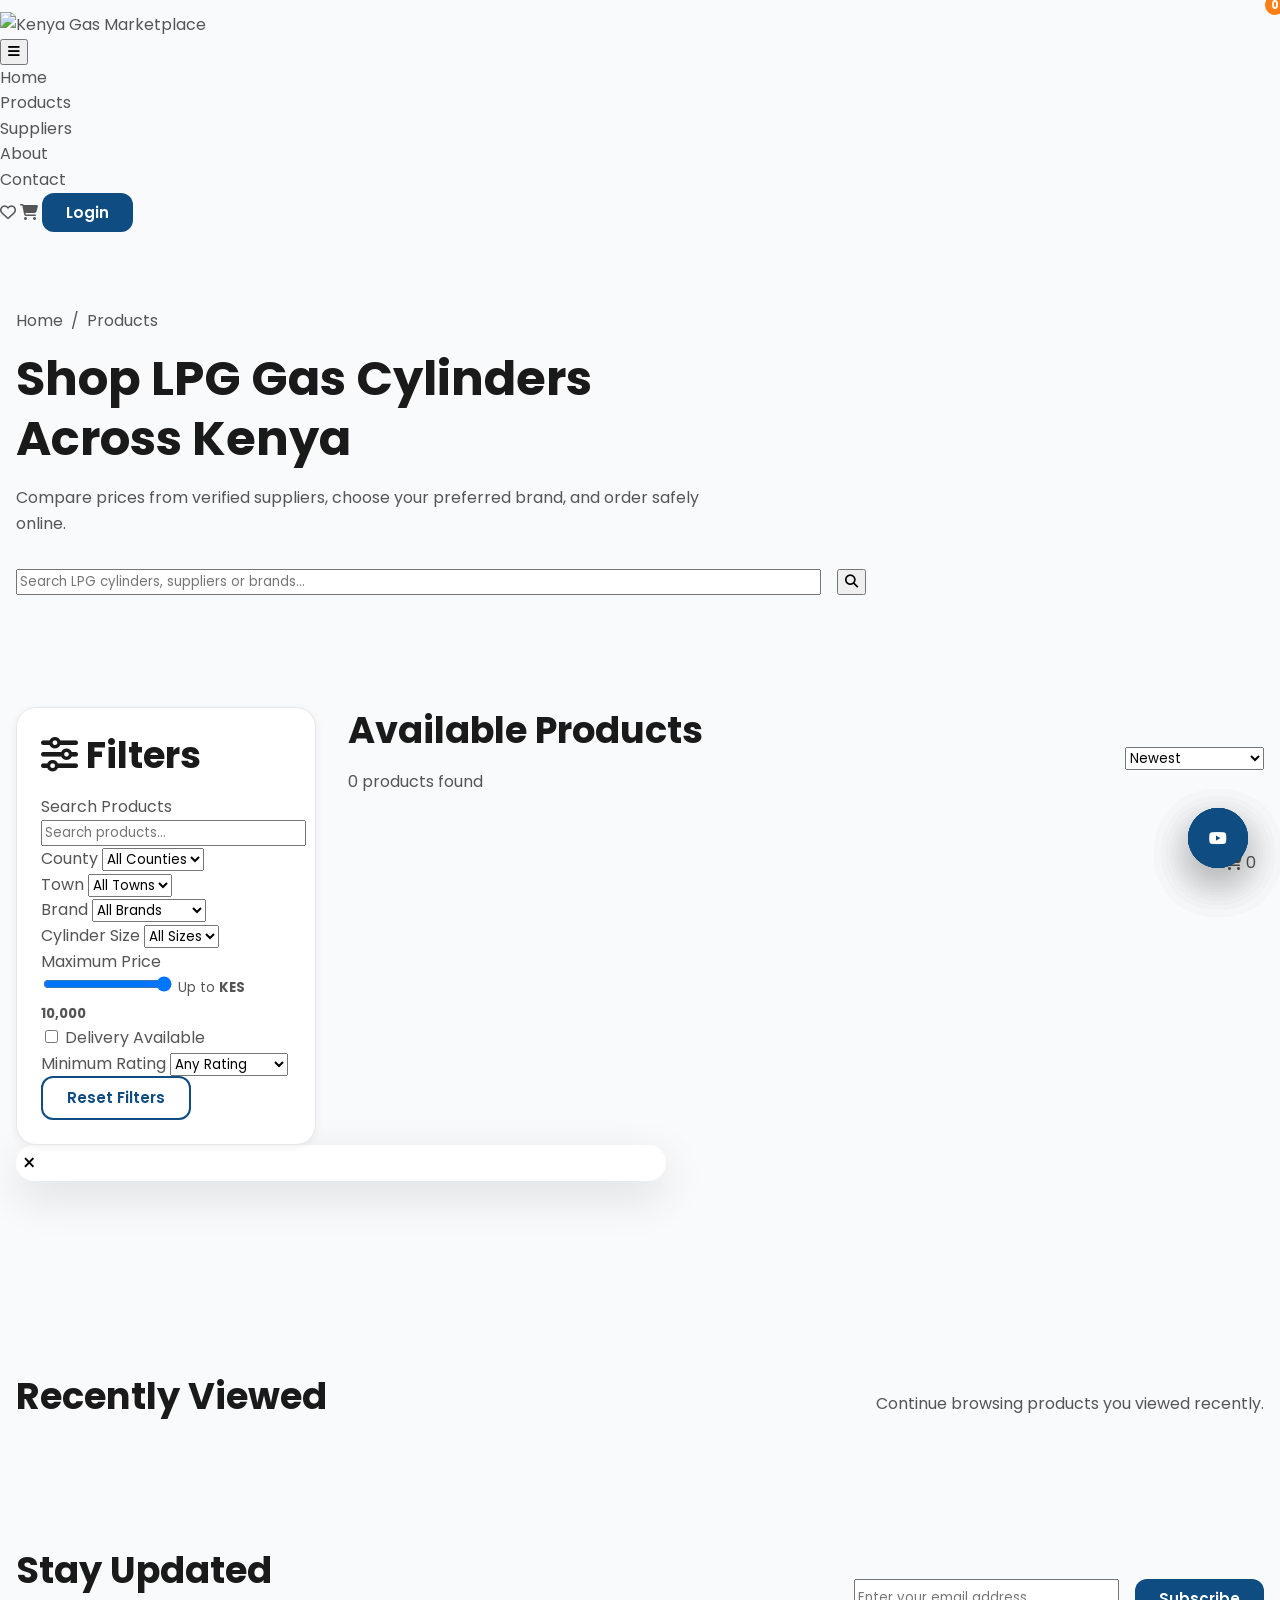
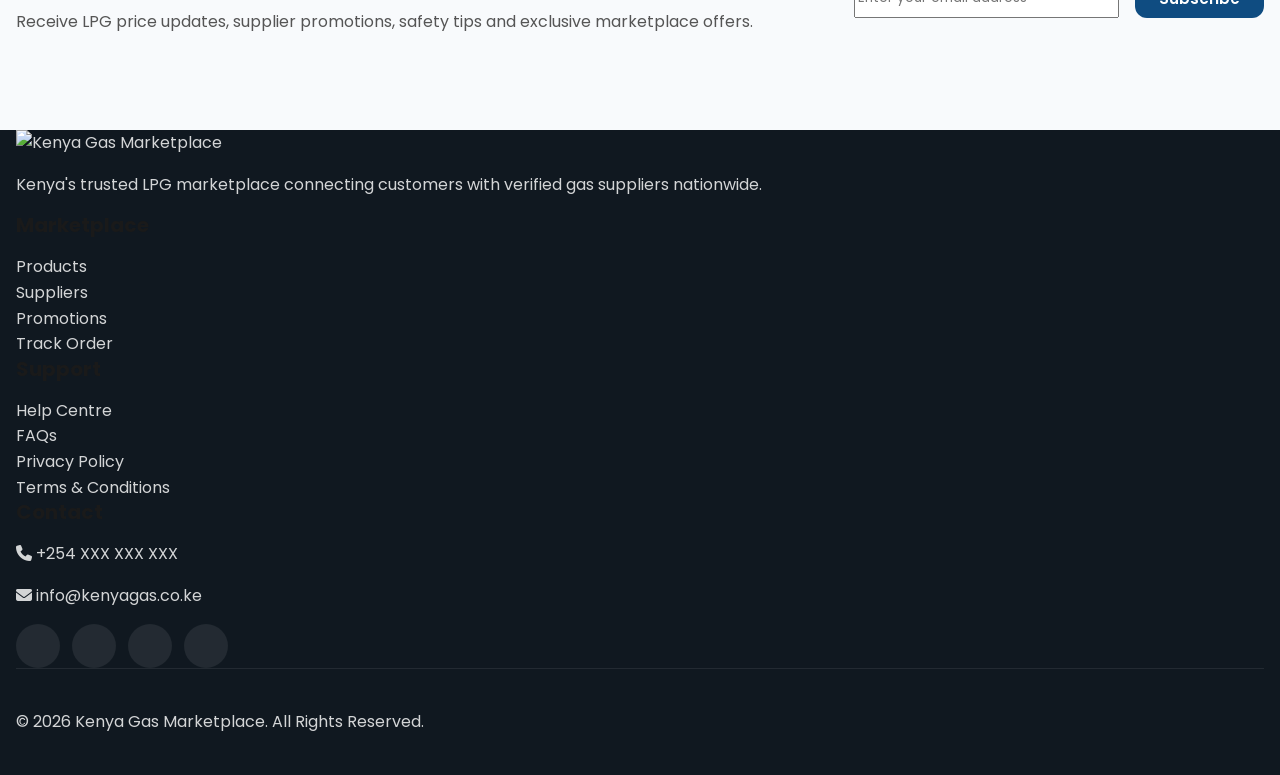
==== commit 1fc99028: "Update index.html" ====
--- a/products/index.html
+++ b/products/index.html
@@ -160,19 +160,19 @@
 
     <nav class="navbar">
 
-        <a href="/"
-           class="logo">
-
-            <img src="/assets/images/logo.png"
+        <!-- Logo -->
+        <a href="/" class="logo">
+
+            <img src="https://blogger.googleusercontent.com/img/b/R29vZ2xl/AVvXsEig4yNkKOEND3ZSjv6V5xSnVE_V5bspkYwL1FH_496CICf-ut9hbogrkIAYe_ccWxZMj-h125Hjq0d9o6DYvkvsY3OwAz4X2AyraLagBuCwxc1M1f8UHWi7-gVxuuLaPvY3CRgWICglnQ7v2ExAhaOu-O5E6EgVnG58JxM9-b0RTDIJz84t-ucAdi7QjbEb/s1408/favicon.png"
                  alt="Kenya Gas Marketplace">
 
         </a>
 
-        <!-- Mobile Toggle -->
-
-        <button id="menuToggle"
-                class="menu-toggle"
-                aria-label="Open navigation">
+        <!-- Mobile Menu -->
+
+        <button class="menu-toggle"
+                id="menuToggle"
+                aria-label="Toggle Navigation">
 
             <i class="fas fa-bars"></i>
 
@@ -182,54 +182,38 @@
 
         <ul class="nav-links">
 
-            <li>
-                <a href="/">Home</a>
-            </li>
-
-            <li>
-                <a href="/products/"
-                   class="active">
-                    Products
-                </a>
-            </li>
-
-            <li>
-                <a href="/suppliers/">
-                    Suppliers
-                </a>
-            </li>
-
-            <li>
-                <a href="/about/">
-                    About
-                </a>
-            </li>
-
-            <li>
-                <a href="/contact/">
-                    Contact
-                </a>
-            </li>
+            <li><a href="/">Home</a></li>
+
+            <li><a href="/products/">Products</a></li>
+
+            <li><a href="/suppliers/">Suppliers</a></li>
+
+            <li><a href="/about/">About</a></li>
+
+            <li><a href="/contact/">Contact</a></li>
 
         </ul>
 
-        <!-- Right Navigation -->
+        <!-- Right Side -->
 
         <div class="nav-actions">
 
-            <a href="/wishlist/"
-               aria-label="Wishlist">
+            <a href="/wishlist/" class="nav-icon">
 
                 <i class="far fa-heart"></i>
 
             </a>
 
-            <a href="/cart/"
-               aria-label="Shopping Cart">
+            <a href="/cart/" class="nav-icon">
 
                 <i class="fas fa-shopping-cart"></i>
 
-                <span id="cartCount">0</span>
+                <span class="cart-badge"
+                      id="cartCount">
+
+                    0
+
+                </span>
 
             </a>
 
@@ -245,7 +229,7 @@
     </nav>
 
 </header>
-
+     
 <!-- ======================================================
 Hero
 ====================================================== -->
--- a/assets/css/components.css
+++ b/assets/css/components.css
@@ -2,12 +2,23 @@
 ==========================================================
 Kenya Gas Marketplace
 File: assets/css/components.css
-Version: 3.0.0
-
-Reusable Component Styles
-==========================================================
-*/
-
+Version: 4.0.0
+
+Reusable UI Components
+
+Part 1
+• Announcement Bar
+• Main Header
+• Sticky Header
+• Navigation
+• Logo
+• Navigation Links
+• Dropdown Menus
+• Header Action Buttons
+• Shopping Cart Badge
+• Mobile Navbar
+==========================================================
+*/
 
 
 /*
@@ -15,832 +26,4131 @@
 Announcement Bar
 ==========================================================
 */
-/* ======================================================
-   NAVBAR TOGGLER
-====================================================== */
-/* ==========================================
-   Navbar Layout
-========================================== */
+
+.announcement-bar{
+
+    background:var(--kg-primary);
+
+    color:var(--kg-white);
+
+    font-size:.9rem;
+
+    padding:.65rem 0;
+
+}
+
+.announcement-content{
+
+    display:flex;
+
+    justify-content:space-between;
+
+    align-items:center;
+
+    gap:1.5rem;
+
+    flex-wrap:wrap;
+
+}
+
+.announcement-left,
+
+.announcement-right{
+
+    display:flex;
+
+    align-items:center;
+
+    gap:1rem;
+
+}
+
+.announcement-item{
+
+    display:flex;
+
+    align-items:center;
+
+    gap:.45rem;
+
+}
+
+.announcement-item i{
+
+    font-size:.9rem;
+
+}
+
+
+/*
+==========================================================
+Main Header
+==========================================================
+*/
+
+.main-header{
+
+    position:sticky;
+
+    top:0;
+
+    z-index:1050;
+
+    background:var(--kg-white);
+
+    box-shadow:var(--shadow-sm);
+
+    transition:var(--kg-transition-normal);
+
+}
+
+.main-header.scrolled{
+
+    box-shadow:var(--shadow-md);
+
+}
+
+
+/*
+==========================================================
+Navbar
+==========================================================
+*/
+
+.navbar{
+
+    min-height:82px;
+
+    padding:.75rem 0;
+
+}
 
 .navbar .container{
-    display:flex;
-    align-items:center;
+
+    display:flex;
+
+    align-items:center;
+
     justify-content:space-between;
-    flex-wrap:nowrap;
-}
+
+    gap:2rem;
+
+}
+
+
+/*
+==========================================================
+Brand
+==========================================================
+*/
 
 .navbar-brand{
-    display:flex;
-    align-items:center;
+
+    display:flex;
+
+    align-items:center;
+
+    gap:.75rem;
+
+    text-decoration:none;
+
     flex-shrink:0;
-}
+
+}
+
+.navbar-brand img{
+
+    height:52px;
+
+    width:auto;
+
+    display:block;
+
+}
+
+.brand-text{
+
+    display:flex;
+
+    flex-direction:column;
+
+}
+
+.brand-title{
+
+    font-size:1.2rem;
+
+    font-weight:700;
+
+    color:var(--kg-heading);
+
+    line-height:1.2;
+
+}
+
+.brand-subtitle{
+
+    font-size:.8rem;
+
+    color:var(--kg-text-light);
+
+}
+
+
+/*
+==========================================================
+Navigation
+==========================================================
+*/
+
+.navbar-nav{
+
+    display:flex;
+
+    align-items:center;
+
+    gap:.35rem;
+
+}
+
+.nav-item{
+
+    position:relative;
+
+}
+
+.nav-link{
+
+    display:flex;
+
+    align-items:center;
+
+    gap:.45rem;
+
+    padding:.8rem 1rem;
+
+    border-radius:var(--radius-md);
+
+    font-weight:600;
+
+    color:var(--kg-heading);
+
+    transition:var(--kg-transition-normal);
+
+}
+
+.nav-link:hover{
+
+    color:var(--kg-primary);
+
+    background:var(--kg-primary-light);
+
+}
+
+.nav-link.active{
+
+    color:var(--kg-primary);
+
+    background:var(--kg-primary-light);
+
+}
+
+
+/*
+==========================================================
+Dropdown Menu
+==========================================================
+*/
+
+.dropdown-menu{
+
+    border:none;
+
+    border-radius:var(--radius-lg);
+
+    box-shadow:var(--shadow-lg);
+
+    padding:.75rem;
+
+    min-width:240px;
+
+}
+
+.dropdown-item{
+
+    display:flex;
+
+    align-items:center;
+
+    gap:.75rem;
+
+    border-radius:var(--radius-md);
+
+    padding:.75rem 1rem;
+
+    transition:var(--kg-transition-fast);
+
+}
+
+.dropdown-item:hover{
+
+    background:var(--kg-primary-light);
+
+    color:var(--kg-primary);
+
+}
+
+
+/*
+==========================================================
+Header Actions
+==========================================================
+*/
+
+.header-actions{
+
+    display:flex;
+
+    align-items:center;
+
+    gap:.75rem;
+
+}
+
+.header-icon-btn{
+
+    position:relative;
+
+    width:44px;
+
+    height:44px;
+
+    display:flex;
+
+    align-items:center;
+
+    justify-content:center;
+
+    border:none;
+
+    border-radius:50%;
+
+    background:var(--kg-primary-light);
+
+    color:var(--kg-primary);
+
+    cursor:pointer;
+
+    transition:var(--kg-transition-normal);
+
+}
+
+.header-icon-btn:hover{
+
+    background:var(--kg-primary);
+
+    color:var(--kg-white);
+
+    transform:translateY(-2px);
+
+}
+
+
+/*
+==========================================================
+Shopping Cart Badge
+==========================================================
+*/
+
+.cart-badge{
+
+    position:absolute;
+
+    top:-5px;
+
+    right:-5px;
+
+    min-width:20px;
+
+    height:20px;
+
+    padding:0 .35rem;
+
+    display:flex;
+
+    align-items:center;
+
+    justify-content:center;
+
+    border-radius:999px;
+
+    background:var(--kg-orange);
+
+    color:var(--kg-white);
+
+    font-size:.72rem;
+
+    font-weight:700;
+
+}
+
+
+/*
+==========================================================
+Navbar Toggler
+==========================================================
+*/
 
 .navbar-toggler{
-    margin-left:auto;
+
+    width:46px;
+
+    height:46px;
+
+    display:flex;
+
+    align-items:center;
+
+    justify-content:center;
+
+    border:none;
+
+    border-radius:var(--radius-md);
+
+    background:var(--kg-primary-light);
+
+    color:var(--kg-primary);
+
+    cursor:pointer;
+
+    transition:var(--kg-transition-normal);
+
+}
+
+.navbar-toggler:hover{
+
+    background:var(--kg-primary);
+
+    color:var(--kg-white);
+
+}
+
+.navbar-toggler:focus{
+
+    outline:none;
+
+    box-shadow:none;
+
+}
+
+.navbar-toggler-icon{
+
+    background-image:url("data:image/svg+xml,%3Csvg xmlns='http://www.w3.org/2000/svg' viewBox='0 0 30 30'%3E%3Cpath stroke='%230F4C81' stroke-linecap='round' stroke-miterlimit='10' stroke-width='2.5' d='M4 7h22M4 15h22M4 23h22'/%3E%3C/svg%3E");
+
+}
+
+
+/*
+==========================================================
+Mobile Navigation
+==========================================================
+*/
+
+@media (max-width:991.98px){
+
+    .navbar-collapse{
+
+        margin-top:1rem;
+
+        padding:1rem;
+
+        border-radius:var(--radius-lg);
+
+        background:var(--kg-white);
+
+        box-shadow:var(--shadow-md);
+
+    }
+
+    .navbar-nav{
+
+        gap:.25rem;
+
+    }
+
+    .nav-link{
+
+        width:100%;
+
+    }
+
+    .header-actions{
+
+        margin-top:1rem;
+
+        justify-content:center;
+
+    }
+
+}
+
+
+/*
+==========================================================
+Small Devices
+==========================================================
+*/
+
+@media (max-width:576px){
+
+    .announcement-content{
+
+        justify-content:center;
+
+        text-align:center;
+
+    }
+
+    .announcement-left,
+
+    .announcement-right{
+
+        justify-content:center;
+
+        flex-wrap:wrap;
+
+    }
+
+    .brand-subtitle{
+
+        display:none;
+
+    }
+
+}
+
+/*
+==========================================================
+Kenya Gas Marketplace
+File: assets/css/components.css
+Version: 4.0.0
+
+Reusable UI Components
+
+Part 1
+• Announcement Bar
+• Main Header
+• Sticky Header
+• Navigation
+• Logo
+• Navigation Links
+• Dropdown Menus
+• Header Action Buttons
+• Shopping Cart Badge
+• Mobile Navbar
+==========================================================
+*/
+
+
+/*
+==========================================================
+Announcement Bar
+==========================================================
+*/
+
+.announcement-bar{
+
+    background:var(--kg-primary);
+
+    color:var(--kg-white);
+
+    font-size:.9rem;
+
+    padding:.65rem 0;
+
+}
+
+.announcement-content{
+
+    display:flex;
+
+    justify-content:space-between;
+
+    align-items:center;
+
+    gap:1.5rem;
+
+    flex-wrap:wrap;
+
+}
+
+.announcement-left,
+
+.announcement-right{
+
+    display:flex;
+
+    align-items:center;
+
+    gap:1rem;
+
+}
+
+.announcement-item{
+
+    display:flex;
+
+    align-items:center;
+
+    gap:.45rem;
+
+}
+
+.announcement-item i{
+
+    font-size:.9rem;
+
+}
+
+
+/*
+==========================================================
+Main Header
+==========================================================
+*/
+
+.main-header{
+
+    position:sticky;
+
+    top:0;
+
+    z-index:1050;
+
+    background:var(--kg-white);
+
+    box-shadow:var(--shadow-sm);
+
+    transition:var(--kg-transition-normal);
+
+}
+
+.main-header.scrolled{
+
+    box-shadow:var(--shadow-md);
+
+}
+
+
+/*
+==========================================================
+Navbar
+==========================================================
+*/
+
+.navbar{
+
+    min-height:82px;
+
+    padding:.75rem 0;
+
+}
+
+.navbar .container{
+
+    display:flex;
+
+    align-items:center;
+
+    justify-content:space-between;
+
+    gap:2rem;
+
+}
+
+
+/*
+==========================================================
+Brand
+==========================================================
+*/
+
+.navbar-brand{
+
+    display:flex;
+
+    align-items:center;
+
+    gap:.75rem;
+
+    text-decoration:none;
+
     flex-shrink:0;
-}
+
+}
+
+.navbar-brand img{
+
+    height:52px;
+
+    width:auto;
+
+    display:block;
+
+}
+
+.brand-text{
+
+    display:flex;
+
+    flex-direction:column;
+
+}
+
+.brand-title{
+
+    font-size:1.2rem;
+
+    font-weight:700;
+
+    color:var(--kg-heading);
+
+    line-height:1.2;
+
+}
+
+.brand-subtitle{
+
+    font-size:.8rem;
+
+    color:var(--kg-text-light);
+
+}
+
+
+/*
+==========================================================
+Navigation
+==========================================================
+*/
+
+.navbar-nav{
+
+    display:flex;
+
+    align-items:center;
+
+    gap:.35rem;
+
+}
+
+.nav-item{
+
+    position:relative;
+
+}
+
+.nav-link{
+
+    display:flex;
+
+    align-items:center;
+
+    gap:.45rem;
+
+    padding:.8rem 1rem;
+
+    border-radius:var(--radius-md);
+
+    font-weight:600;
+
+    color:var(--kg-heading);
+
+    transition:var(--kg-transition-normal);
+
+}
+
+.nav-link:hover{
+
+    color:var(--kg-primary);
+
+    background:var(--kg-primary-light);
+
+}
+
+.nav-link.active{
+
+    color:var(--kg-primary);
+
+    background:var(--kg-primary-light);
+
+}
+
+
+/*
+==========================================================
+Dropdown Menu
+==========================================================
+*/
+
+.dropdown-menu{
+
+    border:none;
+
+    border-radius:var(--radius-lg);
+
+    box-shadow:var(--shadow-lg);
+
+    padding:.75rem;
+
+    min-width:240px;
+
+}
+
+.dropdown-item{
+
+    display:flex;
+
+    align-items:center;
+
+    gap:.75rem;
+
+    border-radius:var(--radius-md);
+
+    padding:.75rem 1rem;
+
+    transition:var(--kg-transition-fast);
+
+}
+
+.dropdown-item:hover{
+
+    background:var(--kg-primary-light);
+
+    color:var(--kg-primary);
+
+}
+
+
+/*
+==========================================================
+Header Actions
+==========================================================
+*/
+
+.header-actions{
+
+    display:flex;
+
+    align-items:center;
+
+    gap:.75rem;
+
+}
+
+.header-icon-btn{
+
+    position:relative;
+
+    width:44px;
+
+    height:44px;
+
+    display:flex;
+
+    align-items:center;
+
+    justify-content:center;
+
+    border:none;
+
+    border-radius:50%;
+
+    background:var(--kg-primary-light);
+
+    color:var(--kg-primary);
+
+    cursor:pointer;
+
+    transition:var(--kg-transition-normal);
+
+}
+
+.header-icon-btn:hover{
+
+    background:var(--kg-primary);
+
+    color:var(--kg-white);
+
+    transform:translateY(-2px);
+
+}
+
+
+/*
+==========================================================
+Shopping Cart Badge
+==========================================================
+*/
+
+.cart-badge{
+
+    position:absolute;
+
+    top:-5px;
+
+    right:-5px;
+
+    min-width:20px;
+
+    height:20px;
+
+    padding:0 .35rem;
+
+    display:flex;
+
+    align-items:center;
+
+    justify-content:center;
+
+    border-radius:999px;
+
+    background:var(--kg-orange);
+
+    color:var(--kg-white);
+
+    font-size:.72rem;
+
+    font-weight:700;
+
+}
+
+
+/*
+==========================================================
+Navbar Toggler
+==========================================================
+*/
 
 .navbar-toggler{
+
+    width:46px;
+
+    height:46px;
+
+    display:flex;
+
+    align-items:center;
+
+    justify-content:center;
+
     border:none;
+
+    border-radius:var(--radius-md);
+
+    background:var(--kg-primary-light);
+
+    color:var(--kg-primary);
+
+    cursor:pointer;
+
+    transition:var(--kg-transition-normal);
+
+}
+
+.navbar-toggler:hover{
+
+    background:var(--kg-primary);
+
+    color:var(--kg-white);
+
+}
+
+.navbar-toggler:focus{
+
     outline:none;
+
     box-shadow:none;
-}
-
+
+}
 
 .navbar-toggler-icon{
-    background-image:url("data:image/svg+xml,%3csvg xmlns='http://www.w3.org/2000/svg' viewBox='0 0 30 30'%3e%3cpath stroke='%230F4C81' stroke-width='2' d='M4 7h22M4 15h22M4 23h22'/%3e%3c/svg%3e");
-}
-.announcement-bar {
-
-    background: var(--kg-primary);
-
-    color: var(--kg-white);
-
-    font-size: .85rem;
-
-    padding: .65rem 0;
-
-}
-
-
-.announcement-content {
-
-    display: flex;
-
-    justify-content: space-between;
-
-    align-items: center;
-
-    gap: 1rem;
-
-}
-
-
-.announcement-content span {
-
-    display: flex;
-
-    align-items: center;
-
-    gap: .4rem;
-
-}
-
-
-
-
-
-/*
-==========================================================
-Header
-==========================================================
-*/
-
-
-.main-header{
+
+    background-image:url("data:image/svg+xml,%3Csvg xmlns='http://www.w3.org/2000/svg' viewBox='0 0 30 30'%3E%3Cpath stroke='%230F4C81' stroke-linecap='round' stroke-miterlimit='10' stroke-width='2.5' d='M4 7h22M4 15h22M4 23h22'/%3E%3C/svg%3E");
+
+}
+
+
+/*
+==========================================================
+Mobile Navigation
+==========================================================
+*/
+
+@media (max-width:991.98px){
+
+    .navbar-collapse{
+
+        margin-top:1rem;
+
+        padding:1rem;
+
+        border-radius:var(--radius-lg);
+
+        background:var(--kg-white);
+
+        box-shadow:var(--shadow-md);
+
+    }
+
+    .navbar-nav{
+
+        gap:.25rem;
+
+    }
+
+    .nav-link{
+
+        width:100%;
+
+    }
+
+    .header-actions{
+
+        margin-top:1rem;
+
+        justify-content:center;
+
+    }
+
+}
+
+
+/*
+==========================================================
+Small Devices
+==========================================================
+*/
+
+@media (max-width:576px){
+
+    .announcement-content{
+
+        justify-content:center;
+
+        text-align:center;
+
+    }
+
+    .announcement-left,
+
+    .announcement-right{
+
+        justify-content:center;
+
+        flex-wrap:wrap;
+
+    }
+
+    .brand-subtitle{
+
+        display:none;
+
+    }
+
+}
+
+/*
+==========================================================
+Buttons
+==========================================================
+*/
+
+.btn{
+
+    display:inline-flex;
+
+    align-items:center;
+
+    justify-content:center;
+
+    gap:.65rem;
+
+    padding:.85rem 1.5rem;
+
+    border:none;
+
+    border-radius:var(--radius-md);
+
+    font-size:.95rem;
+
+    font-weight:600;
+
+    line-height:1;
+
+    cursor:pointer;
+
+    text-decoration:none;
+
+    white-space:nowrap;
+
+    transition:var(--kg-transition-normal);
+
+}
+
+.btn:disabled{
+
+    opacity:.65;
+
+    cursor:not-allowed;
+
+    pointer-events:none;
+
+}
+
+.btn-primary{
+
+    background:var(--kg-primary);
+
+    color:var(--kg-white);
+
+}
+
+.btn-primary:hover{
+
+    background:var(--kg-primary-dark);
+
+    transform:translateY(-2px);
+
+    box-shadow:var(--shadow-md);
+
+}
+
+.btn-secondary{
+
+    background:var(--kg-secondary);
+
+    color:var(--kg-white);
+
+}
+
+.btn-secondary:hover{
+
+    transform:translateY(-2px);
+
+    box-shadow:var(--shadow-md);
+
+}
+
+.btn-outline{
+
+    background:transparent;
+
+    color:var(--kg-primary);
+
+    border:2px solid var(--kg-primary);
+
+}
+
+.btn-outline:hover{
+
+    background:var(--kg-primary);
+
+    color:var(--kg-white);
+
+}
+
+.btn-light{
+
     background:var(--kg-white);
+
+    color:var(--kg-heading);
+
+    border:1px solid var(--kg-border);
+
+}
+
+.btn-light:hover{
+
     box-shadow:var(--shadow-sm);
-}
-
-.navbar{
-    min-height:80px;
-    padding:.75rem 0;
-}
-
-
-.navbar-brand {
-
-    display: flex;
-
-    align-items: center;
-
-}
-
-
-.nav-link {
-
-    color: var(--kg-heading);
-
-    font-weight: 500;
-
-    padding: .75rem 1rem !important;
-
-}
-
-
-.nav-link:hover,
-.nav-link.active {
-
-    color: var(--kg-primary);
-
-}
-
-
-
-
-.header-icon-btn {
-
-    width: 42px;
-
-    height: 42px;
-
-    display: flex;
-
-    align-items: center;
-
-    justify-content: center;
-
-    border-radius: 50%;
-
-    background: var(--kg-primary-light);
-
-    color: var(--kg-primary);
-
-    border: none;
-
-}
-
-
-
-
-
-.cart-badge {
-
-    position: absolute;
-
-    top: -5px;
-
-    right: -5px;
-
-    min-width: 20px;
-
-    height: 20px;
-
-    border-radius: 50%;
-
-    background: var(--kg-orange);
-
-    color: white;
-
-    font-size: .7rem;
-
-    display: flex;
-
-    align-items: center;
-
-    justify-content: center;
-
-}
-
-
-
-
-
-/*
-==========================================================
-Hero Section
-==========================================================
-*/
-
-
-.hero-section {
-
-    padding: 5rem 0;
-
-    background:
-
-    linear-gradient(
-        135deg,
-        var(--kg-primary-light),
-        var(--kg-white)
+
+}
+
+.btn-danger{
+
+    background:var(--kg-danger);
+
+    color:var(--kg-white);
+
+}
+
+.btn-success{
+
+    background:var(--kg-success);
+
+    color:var(--kg-white);
+
+}
+
+.btn-sm{
+
+    padding:.55rem 1rem;
+
+    font-size:.85rem;
+
+}
+
+.btn-lg{
+
+    padding:1rem 1.8rem;
+
+    font-size:1rem;
+
+}
+
+.btn-block{
+
+    width:100%;
+
+}
+
+
+/*
+==========================================================
+Icon Buttons
+==========================================================
+*/
+
+.icon-btn{
+
+    width:44px;
+
+    height:44px;
+
+    display:inline-flex;
+
+    align-items:center;
+
+    justify-content:center;
+
+    border:none;
+
+    border-radius:50%;
+
+    cursor:pointer;
+
+    transition:var(--kg-transition-normal);
+
+}
+
+.icon-btn:hover{
+
+    transform:translateY(-2px);
+
+}
+
+
+/*
+==========================================================
+Forms
+==========================================================
+*/
+
+.form-group{
+
+    margin-bottom:1.25rem;
+
+}
+
+.form-label{
+
+    display:block;
+
+    margin-bottom:.55rem;
+
+    font-weight:600;
+
+    color:var(--kg-heading);
+
+}
+
+.form-control,
+
+.form-select,
+
+.form-textarea{
+
+    width:100%;
+
+    padding:.85rem 1rem;
+
+    border:1px solid var(--kg-border);
+
+    border-radius:var(--radius-md);
+
+    background:var(--kg-white);
+
+    color:var(--kg-heading);
+
+    font-size:.95rem;
+
+    transition:var(--kg-transition-normal);
+
+}
+
+.form-textarea{
+
+    resize:vertical;
+
+    min-height:120px;
+
+}
+
+.form-control::placeholder,
+
+.form-textarea::placeholder{
+
+    color:var(--kg-text-light);
+
+}
+
+.form-control:focus,
+
+.form-select:focus,
+
+.form-textarea:focus{
+
+    outline:none;
+
+    border-color:var(--kg-primary);
+
+    box-shadow:0 0 0 4px rgba(15,76,129,.12);
+
+}
+
+
+/*
+==========================================================
+Input Groups
+==========================================================
+*/
+
+.input-group{
+
+    display:flex;
+
+    align-items:stretch;
+
+}
+
+.input-group-text{
+
+    display:flex;
+
+    align-items:center;
+
+    justify-content:center;
+
+    padding:0 1rem;
+
+    border:1px solid var(--kg-border);
+
+    border-right:none;
+
+    border-radius:var(--radius-md) 0 0 var(--radius-md);
+
+    background:var(--kg-background);
+
+}
+
+.input-group .form-control{
+
+    border-radius:0 var(--radius-md) var(--radius-md) 0;
+
+}
+
+
+/*
+==========================================================
+Search Box
+==========================================================
+*/
+
+.search-box{
+
+    display:flex;
+
+    align-items:center;
+
+    gap:.75rem;
+
+    padding:.5rem;
+
+    border:1px solid var(--kg-border);
+
+    border-radius:var(--radius-lg);
+
+    background:var(--kg-white);
+
+    box-shadow:var(--shadow-sm);
+
+}
+
+.search-box i{
+
+    margin-left:.5rem;
+
+    color:var(--kg-text-light);
+
+}
+
+.search-box input{
+
+    flex:1;
+
+    border:none;
+
+    background:transparent;
+
+    outline:none;
+
+}
+
+
+/*
+==========================================================
+Select
+==========================================================
+*/
+
+.form-select{
+
+    appearance:none;
+
+    background-image:url("data:image/svg+xml,%3Csvg xmlns='http://www.w3.org/2000/svg' width='18' height='18' fill='%236b7280' viewBox='0 0 16 16'%3E%3Cpath d='M3.204 5h9.592L8 10.481 3.204 5z'/%3E%3C/svg%3E");
+
+    background-repeat:no-repeat;
+
+    background-position:right 1rem center;
+
+    background-size:14px;
+
+    padding-right:2.8rem;
+
+}
+
+
+/*
+==========================================================
+Checkbox & Radio
+==========================================================
+*/
+
+.form-check{
+
+    display:flex;
+
+    align-items:center;
+
+    gap:.6rem;
+
+    margin-bottom:.75rem;
+
+}
+
+.form-check-input{
+
+    width:20px;
+
+    height:20px;
+
+    accent-color:var(--kg-primary);
+
+}
+
+.form-check-label{
+
+    cursor:pointer;
+
+}
+
+
+/*
+==========================================================
+Range Slider
+==========================================================
+*/
+
+.form-range{
+
+    width:100%;
+
+    accent-color:var(--kg-primary);
+
+}
+
+
+/*
+==========================================================
+Validation
+==========================================================
+*/
+
+.is-valid{
+
+    border-color:var(--kg-success);
+
+}
+
+.is-invalid{
+
+    border-color:var(--kg-danger);
+
+}
+
+.valid-feedback{
+
+    margin-top:.4rem;
+
+    color:var(--kg-success);
+
+    font-size:.85rem;
+
+}
+
+.invalid-feedback{
+
+    margin-top:.4rem;
+
+    color:var(--kg-danger);
+
+    font-size:.85rem;
+
+}
+
+
+/*
+==========================================================
+Filter Card
+==========================================================
+*/
+
+.filter-card{
+
+    padding:1.5rem;
+
+    border:1px solid var(--kg-border);
+
+    border-radius:var(--radius-lg);
+
+    background:var(--kg-white);
+
+    box-shadow:var(--shadow-sm);
+
+}
+
+.filter-card h3{
+
+    margin-bottom:1.5rem;
+
+}
+
+
+/*
+==========================================================
+Responsive
+==========================================================
+*/
+
+@media (max-width:768px){
+
+    .btn{
+
+        width:100%;
+
+    }
+
+    .input-group{
+
+        flex-direction:column;
+
+    }
+
+    .input-group-text{
+
+        border-right:1px solid var(--kg-border);
+
+        border-radius:var(--radius-md) var(--radius-md) 0 0;
+
+    }
+
+    .input-group .form-control{
+
+        border-radius:0 0 var(--radius-md) var(--radius-md);
+
+    }
+
+}
+
+/*
+==========================================================
+Cards
+==========================================================
+*/
+
+.card{
+
+    position:relative;
+
+    display:flex;
+
+    flex-direction:column;
+
+    background:var(--kg-white);
+
+    border:1px solid var(--kg-border);
+
+    border-radius:var(--radius-lg);
+
+    overflow:hidden;
+
+    box-shadow:var(--shadow-sm);
+
+    transition:var(--kg-transition-normal);
+
+}
+
+.card:hover{
+
+    transform:translateY(-6px);
+
+    box-shadow:var(--shadow-lg);
+
+}
+
+.card-header{
+
+    padding:1.25rem 1.5rem;
+
+    border-bottom:1px solid var(--kg-border);
+
+}
+
+.card-title{
+
+    margin:0;
+
+    font-size:1.1rem;
+
+    font-weight:700;
+
+    color:var(--kg-heading);
+
+}
+
+.card-body{
+
+    flex:1;
+
+    padding:1.5rem;
+
+}
+
+.card-footer{
+
+    display:flex;
+
+    justify-content:space-between;
+
+    align-items:center;
+
+    gap:1rem;
+
+    padding:1rem 1.5rem;
+
+    border-top:1px solid var(--kg-border);
+
+}
+
+
+/*
+==========================================================
+Product Card
+==========================================================
+*/
+
+.product-card{
+
+    position:relative;
+
+    display:flex;
+
+    flex-direction:column;
+
+    height:100%;
+
+    background:var(--kg-white);
+
+    border:1px solid var(--kg-border);
+
+    border-radius:var(--radius-lg);
+
+    overflow:hidden;
+
+    box-shadow:var(--shadow-sm);
+
+    transition:var(--kg-transition-normal);
+
+}
+
+.product-card:hover{
+
+    transform:translateY(-8px);
+
+    box-shadow:var(--shadow-lg);
+
+}
+
+
+/*
+==========================================================
+Product Image
+==========================================================
+*/
+
+.product-image-wrapper{
+
+    position:relative;
+
+    aspect-ratio:1/1;
+
+    overflow:hidden;
+
+    background:var(--kg-background);
+
+}
+
+.product-image{
+
+    width:100%;
+
+    height:100%;
+
+    object-fit:cover;
+
+    transition:transform .4s ease;
+
+}
+
+.product-card:hover .product-image{
+
+    transform:scale(1.08);
+
+}
+
+
+/*
+==========================================================
+Product Overlay
+==========================================================
+*/
+
+.product-overlay{
+
+    position:absolute;
+
+    inset:0;
+
+    display:flex;
+
+    justify-content:center;
+
+    align-items:center;
+
+    gap:.75rem;
+
+    opacity:0;
+
+    visibility:hidden;
+
+    transition:var(--kg-transition-normal);
+
+}
+
+.product-card:hover .product-overlay{
+
+    opacity:1;
+
+    visibility:visible;
+
+}
+
+
+/*
+==========================================================
+Wishlist
+==========================================================
+*/
+
+.wishlist-btn{
+
+    position:absolute;
+
+    top:1rem;
+
+    right:1rem;
+
+    width:42px;
+
+    height:42px;
+
+    display:flex;
+
+    align-items:center;
+
+    justify-content:center;
+
+    border:none;
+
+    border-radius:50%;
+
+    cursor:pointer;
+
+    z-index:10;
+
+    transition:var(--kg-transition-normal);
+
+}
+
+.wishlist-btn:hover{
+
+    transform:scale(1.08);
+
+}
+
+.wishlist-btn.active{
+
+    color:var(--kg-danger);
+
+}
+
+
+/*
+==========================================================
+Product Labels
+==========================================================
+*/
+
+.product-labels{
+
+    position:absolute;
+
+    top:1rem;
+
+    left:1rem;
+
+    display:flex;
+
+    flex-direction:column;
+
+    gap:.5rem;
+
+    z-index:10;
+
+}
+
+.product-label{
+
+    display:inline-flex;
+
+    align-items:center;
+
+    justify-content:center;
+
+    padding:.35rem .8rem;
+
+    border-radius:999px;
+
+    font-size:.72rem;
+
+    font-weight:700;
+
+    color:var(--kg-white);
+
+}
+
+.product-label.new{
+
+    background:var(--kg-success);
+
+}
+
+.product-label.sale{
+
+    background:var(--kg-danger);
+
+}
+
+.product-label.featured{
+
+    background:var(--kg-orange);
+
+}
+
+
+/*
+==========================================================
+Product Content
+==========================================================
+*/
+
+.product-content{
+
+    display:flex;
+
+    flex-direction:column;
+
+    gap:.85rem;
+
+    padding:1.5rem;
+
+    flex:1;
+
+}
+
+.product-brand{
+
+    font-size:.82rem;
+
+    font-weight:700;
+
+    text-transform:uppercase;
+
+    letter-spacing:.04em;
+
+    color:var(--kg-primary);
+
+}
+
+.product-title{
+
+    margin:0;
+
+    font-size:1.1rem;
+
+    line-height:1.45;
+
+}
+
+.product-description{
+
+    line-height:1.6;
+
+    color:var(--kg-text-light);
+
+}
+
+
+/*
+==========================================================
+Rating
+==========================================================
+*/
+
+.product-rating{
+
+    display:flex;
+
+    align-items:center;
+
+    justify-content:space-between;
+
+    gap:1rem;
+
+}
+
+.rating-stars{
+
+    display:flex;
+
+    align-items:center;
+
+    gap:.2rem;
+
+    color:var(--kg-orange);
+
+}
+
+.rating-count{
+
+    font-size:.85rem;
+
+    color:var(--kg-text-light);
+
+}
+
+
+/*
+==========================================================
+Price
+==========================================================
+*/
+
+.product-price{
+
+    display:flex;
+
+    align-items:flex-end;
+
+    gap:.75rem;
+
+    flex-wrap:wrap;
+
+}
+
+.current-price{
+
+    font-size:1.35rem;
+
+    font-weight:700;
+
+    color:var(--kg-primary);
+
+}
+
+.old-price{
+
+    text-decoration:line-through;
+
+    color:var(--kg-text-light);
+
+}
+
+.discount-percent{
+
+    font-size:.85rem;
+
+    font-weight:700;
+
+    color:var(--kg-danger);
+
+}
+
+
+/*
+==========================================================
+Stock Status
+==========================================================
+*/
+
+.stock-status{
+
+    display:inline-flex;
+
+    align-items:center;
+
+    gap:.4rem;
+
+    font-size:.82rem;
+
+    font-weight:600;
+
+}
+
+.stock-status.in-stock{
+
+    color:var(--kg-success);
+
+}
+
+.stock-status.low-stock{
+
+    color:var(--kg-orange);
+
+}
+
+.stock-status.out-of-stock{
+
+    color:var(--kg-danger);
+
+}
+
+
+/*
+==========================================================
+Product Footer
+==========================================================
+*/
+
+.product-footer{
+
+    display:flex;
+
+    align-items:center;
+
+    justify-content:space-between;
+
+    gap:.75rem;
+
+    padding:1.25rem 1.5rem;
+
+    border-top:1px solid var(--kg-border);
+
+}
+
+.product-footer .btn{
+
+    flex:1;
+
+}
+
+
+/*
+==========================================================
+Badges
+==========================================================
+*/
+
+.badge{
+
+    display:inline-flex;
+
+    align-items:center;
+
+    justify-content:center;
+
+    padding:.45rem .8rem;
+
+    border-radius:999px;
+
+    font-size:.75rem;
+
+    font-weight:600;
+
+}
+
+.badge-primary{
+
+    background:var(--kg-primary-light);
+
+    color:var(--kg-primary);
+
+}
+
+.badge-success{
+
+    background:rgba(25,135,84,.12);
+
+    color:var(--kg-success);
+
+}
+
+.badge-warning{
+
+    background:rgba(255,193,7,.15);
+
+    color:#b7791f;
+
+}
+
+.badge-danger{
+
+    background:rgba(220,53,69,.12);
+
+    color:var(--kg-danger);
+
+}
+
+
+/*
+==========================================================
+Responsive
+==========================================================
+*/
+
+@media (max-width:768px){
+
+    .product-footer{
+
+        flex-direction:column;
+
+    }
+
+    .product-footer .btn{
+
+        width:100%;
+
+    }
+
+}
+
+/*
+==========================================================
+Supplier Card
+==========================================================
+*/
+
+.supplier-card{
+
+    display:flex;
+
+    flex-direction:column;
+
+    height:100%;
+
+    background:var(--kg-white);
+
+    border:1px solid var(--kg-border);
+
+    border-radius:var(--radius-lg);
+
+    overflow:hidden;
+
+    box-shadow:var(--shadow-sm);
+
+    transition:var(--kg-transition-normal);
+
+}
+
+.supplier-card:hover{
+
+    transform:translateY(-6px);
+
+    box-shadow:var(--shadow-lg);
+
+}
+
+.supplier-cover{
+
+    position:relative;
+
+    height:120px;
+
+    overflow:hidden;
+
+    background:var(--kg-primary-light);
+
+}
+
+.supplier-cover img{
+
+    width:100%;
+
+    height:100%;
+
+    object-fit:cover;
+
+}
+
+.supplier-logo{
+
+    width:82px;
+
+    height:82px;
+
+    margin:-42px auto 1rem;
+
+    border-radius:50%;
+
+    overflow:hidden;
+
+    border:4px solid var(--kg-white);
+
+    background:var(--kg-white);
+
+    box-shadow:var(--shadow-sm);
+
+}
+
+.supplier-logo img{
+
+    width:100%;
+
+    height:100%;
+
+    object-fit:cover;
+
+}
+
+.supplier-body{
+
+    flex:1;
+
+    padding:1.5rem;
+
+    text-align:center;
+
+}
+
+.supplier-name{
+
+    margin-bottom:.35rem;
+
+    font-size:1.2rem;
+
+    font-weight:700;
+
+    color:var(--kg-heading);
+
+}
+
+.supplier-location{
+
+    color:var(--kg-text-light);
+
+    font-size:.9rem;
+
+    margin-bottom:1rem;
+
+}
+
+.supplier-rating{
+
+    display:flex;
+
+    justify-content:center;
+
+    align-items:center;
+
+    gap:.35rem;
+
+    margin-bottom:1rem;
+
+}
+
+.supplier-rating i{
+
+    color:var(--kg-orange);
+
+}
+
+.supplier-meta{
+
+    display:grid;
+
+    grid-template-columns:repeat(2,1fr);
+
+    gap:1rem;
+
+    margin-top:1rem;
+
+}
+
+.supplier-meta-item{
+
+    text-align:center;
+
+}
+
+.supplier-footer{
+
+    padding:1.25rem;
+
+    border-top:1px solid var(--kg-border);
+
+}
+
+
+/*
+==========================================================
+Category Card
+==========================================================
+*/
+
+.category-card{
+
+    display:flex;
+
+    flex-direction:column;
+
+    align-items:center;
+
+    justify-content:center;
+
+    text-align:center;
+
+    padding:2rem;
+
+    background:var(--kg-white);
+
+    border:1px solid var(--kg-border);
+
+    border-radius:var(--radius-lg);
+
+    box-shadow:var(--shadow-sm);
+
+    transition:var(--kg-transition-normal);
+
+}
+
+.category-card:hover{
+
+    transform:translateY(-8px);
+
+    box-shadow:var(--shadow-md);
+
+}
+
+.category-icon{
+
+    width:72px;
+
+    height:72px;
+
+    display:flex;
+
+    align-items:center;
+
+    justify-content:center;
+
+    border-radius:50%;
+
+    background:var(--kg-primary-light);
+
+    color:var(--kg-primary);
+
+    font-size:2rem;
+
+    margin-bottom:1rem;
+
+}
+
+.category-title{
+
+    margin-bottom:.5rem;
+
+    font-weight:700;
+
+}
+
+.category-count{
+
+    color:var(--kg-text-light);
+
+    font-size:.9rem;
+
+}
+
+
+/*
+==========================================================
+Statistics Cards
+==========================================================
+*/
+
+.stat-card{
+
+    display:flex;
+
+    align-items:center;
+
+    gap:1rem;
+
+    padding:1.75rem;
+
+    border-radius:var(--radius-lg);
+
+    background:var(--kg-white);
+
+    border:1px solid var(--kg-border);
+
+    box-shadow:var(--shadow-sm);
+
+}
+
+.stat-icon{
+
+    width:64px;
+
+    height:64px;
+
+    display:flex;
+
+    align-items:center;
+
+    justify-content:center;
+
+    border-radius:50%;
+
+    background:var(--kg-primary-light);
+
+    color:var(--kg-primary);
+
+    font-size:1.7rem;
+
+}
+
+.stat-content{
+
+    flex:1;
+
+}
+
+.stat-number{
+
+    display:block;
+
+    font-size:2rem;
+
+    font-weight:700;
+
+    color:var(--kg-heading);
+
+}
+
+.stat-label{
+
+    color:var(--kg-text-light);
+
+}
+
+
+/*
+==========================================================
+Dashboard Cards
+==========================================================
+*/
+
+.dashboard-card{
+
+    background:var(--kg-white);
+
+    border:1px solid var(--kg-border);
+
+    border-radius:var(--radius-lg);
+
+    padding:1.75rem;
+
+    box-shadow:var(--shadow-sm);
+
+}
+
+.dashboard-card-header{
+
+    display:flex;
+
+    justify-content:space-between;
+
+    align-items:center;
+
+    margin-bottom:1.5rem;
+
+}
+
+.dashboard-card-title{
+
+    font-size:1.1rem;
+
+    font-weight:700;
+
+    color:var(--kg-heading);
+
+}
+
+.dashboard-card-body{
+
+    display:flex;
+
+    flex-direction:column;
+
+    gap:1rem;
+
+}
+
+
+/*
+==========================================================
+Feature Cards
+==========================================================
+*/
+
+.feature-card{
+
+    height:100%;
+
+    text-align:center;
+
+    padding:2rem;
+
+    background:var(--kg-white);
+
+    border:1px solid var(--kg-border);
+
+    border-radius:var(--radius-lg);
+
+    box-shadow:var(--shadow-sm);
+
+    transition:var(--kg-transition-normal);
+
+}
+
+.feature-card:hover{
+
+    transform:translateY(-8px);
+
+    box-shadow:var(--shadow-lg);
+
+}
+
+.feature-icon{
+
+    width:72px;
+
+    height:72px;
+
+    margin:0 auto 1.5rem;
+
+    display:flex;
+
+    align-items:center;
+
+    justify-content:center;
+
+    border-radius:50%;
+
+    background:var(--kg-primary-light);
+
+    color:var(--kg-primary);
+
+    font-size:2rem;
+
+}
+
+.feature-title{
+
+    margin-bottom:.75rem;
+
+    font-weight:700;
+
+}
+
+.feature-description{
+
+    color:var(--kg-text-light);
+
+    line-height:1.7;
+
+}
+
+
+/*
+==========================================================
+Status Badges
+==========================================================
+*/
+
+.status-badge{
+
+    display:inline-flex;
+
+    align-items:center;
+
+    gap:.4rem;
+
+    padding:.45rem .85rem;
+
+    border-radius:999px;
+
+    font-size:.8rem;
+
+    font-weight:600;
+
+}
+
+.status-active{
+
+    background:rgba(25,135,84,.12);
+
+    color:var(--kg-success);
+
+}
+
+.status-pending{
+
+    background:rgba(255,193,7,.15);
+
+    color:#b7791f;
+
+}
+
+.status-processing{
+
+    background:rgba(13,110,253,.12);
+
+    color:var(--kg-primary);
+
+}
+
+.status-cancelled{
+
+    background:rgba(220,53,69,.12);
+
+    color:var(--kg-danger);
+
+}
+
+
+/*
+==========================================================
+Verified Badge
+==========================================================
+*/
+
+.verified-badge{
+
+    display:inline-flex;
+
+    align-items:center;
+
+    gap:.35rem;
+
+    color:var(--kg-success);
+
+    font-weight:600;
+
+    font-size:.9rem;
+
+}
+
+
+/*
+==========================================================
+Hover Utilities
+==========================================================
+*/
+
+.hover-lift{
+
+    transition:var(--kg-transition-normal);
+
+}
+
+.hover-lift:hover{
+
+    transform:translateY(-6px);
+
+}
+
+.hover-shadow:hover{
+
+    box-shadow:var(--shadow-lg);
+
+}
+
+
+/*
+==========================================================
+Responsive
+==========================================================
+*/
+
+@media (max-width:768px){
+
+    .supplier-meta{
+
+        grid-template-columns:1fr;
+
+    }
+
+    .stat-card{
+
+        flex-direction:column;
+
+        text-align:center;
+
+    }
+
+    .dashboard-card-header{
+
+        flex-direction:column;
+
+        align-items:flex-start;
+
+        gap:.75rem;
+
+    }
+
+}
+
+/*
+==========================================================
+Breadcrumb
+==========================================================
+*/
+
+.breadcrumb{
+
+    display:flex;
+
+    flex-wrap:wrap;
+
+    align-items:center;
+
+    gap:.5rem;
+
+    padding:0;
+
+    margin:0;
+
+    list-style:none;
+
+}
+
+.breadcrumb-item{
+
+    display:flex;
+
+    align-items:center;
+
+    gap:.5rem;
+
+}
+
+.breadcrumb-item a{
+
+    color:var(--kg-primary);
+
+    text-decoration:none;
+
+    transition:var(--kg-transition-fast);
+
+}
+
+.breadcrumb-item a:hover{
+
+    text-decoration:underline;
+
+}
+
+.breadcrumb-item.active{
+
+    color:var(--kg-text-light);
+
+}
+
+
+/*
+==========================================================
+Pagination
+==========================================================
+*/
+
+.pagination{
+
+    display:flex;
+
+    justify-content:center;
+
+    align-items:center;
+
+    flex-wrap:wrap;
+
+    gap:.5rem;
+
+    margin-top:2rem;
+
+}
+
+.page-item{
+
+    list-style:none;
+
+}
+
+.page-link{
+
+    display:flex;
+
+    align-items:center;
+
+    justify-content:center;
+
+    min-width:44px;
+
+    height:44px;
+
+    padding:0 1rem;
+
+    border:1px solid var(--kg-border);
+
+    border-radius:var(--radius-md);
+
+    background:var(--kg-white);
+
+    color:var(--kg-heading);
+
+    text-decoration:none;
+
+    transition:var(--kg-transition-normal);
+
+}
+
+.page-link:hover{
+
+    background:var(--kg-primary-light);
+
+    color:var(--kg-primary);
+
+}
+
+.page-item.active .page-link{
+
+    background:var(--kg-primary);
+
+    color:var(--kg-white);
+
+    border-color:var(--kg-primary);
+
+}
+
+.page-item.disabled .page-link{
+
+    opacity:.5;
+
+    pointer-events:none;
+
+}
+
+
+/*
+==========================================================
+Tabs
+==========================================================
+*/
+
+.tabs{
+
+    display:flex;
+
+    flex-wrap:wrap;
+
+    gap:.5rem;
+
+    border-bottom:1px solid var(--kg-border);
+
+}
+
+.tab-button{
+
+    padding:.9rem 1.25rem;
+
+    border:none;
+
+    background:none;
+
+    font-weight:600;
+
+    cursor:pointer;
+
+    color:var(--kg-text-light);
+
+    border-bottom:3px solid transparent;
+
+    transition:var(--kg-transition-normal);
+
+}
+
+.tab-button:hover{
+
+    color:var(--kg-primary);
+
+}
+
+.tab-button.active{
+
+    color:var(--kg-primary);
+
+    border-bottom-color:var(--kg-primary);
+
+}
+
+.tab-content{
+
+    padding:2rem 0;
+
+}
+
+
+/*
+==========================================================
+Accordion
+==========================================================
+*/
+
+.accordion{
+
+    border:1px solid var(--kg-border);
+
+    border-radius:var(--radius-lg);
+
+    overflow:hidden;
+
+}
+
+.accordion-item{
+
+    border-bottom:1px solid var(--kg-border);
+
+}
+
+.accordion-item:last-child{
+
+    border-bottom:none;
+
+}
+
+.accordion-header{
+
+    cursor:pointer;
+
+    padding:1rem 1.25rem;
+
+    font-weight:600;
+
+    background:var(--kg-white);
+
+}
+
+.accordion-body{
+
+    padding:1.25rem;
+
+}
+
+
+/*
+==========================================================
+Alerts
+==========================================================
+*/
+
+.alert{
+
+    display:flex;
+
+    align-items:flex-start;
+
+    gap:.75rem;
+
+    padding:1rem 1.25rem;
+
+    border-radius:var(--radius-md);
+
+    margin-bottom:1rem;
+
+}
+
+.alert-success{
+
+    background:rgba(25,135,84,.12);
+
+    color:var(--kg-success);
+
+}
+
+.alert-danger{
+
+    background:rgba(220,53,69,.12);
+
+    color:var(--kg-danger);
+
+}
+
+.alert-warning{
+
+    background:rgba(255,193,7,.15);
+
+    color:#b7791f;
+
+}
+
+.alert-info{
+
+    background:rgba(13,110,253,.10);
+
+    color:var(--kg-primary);
+
+}
+
+
+/*
+==========================================================
+Progress Bar
+==========================================================
+*/
+
+.progress{
+
+    height:10px;
+
+    overflow:hidden;
+
+    background:var(--kg-border);
+
+    border-radius:999px;
+
+}
+
+.progress-bar{
+
+    height:100%;
+
+    border-radius:999px;
+
+    background:var(--kg-primary);
+
+}
+
+
+/*
+==========================================================
+Modal
+==========================================================
+*/
+
+.modal-overlay{
+
+    position:fixed;
+
+    inset:0;
+
+    display:none;
+
+    align-items:center;
+
+    justify-content:center;
+
+    padding:2rem;
+
+    background:rgba(0,0,0,.55);
+
+    z-index:2000;
+
+}
+
+.modal-overlay.show{
+
+    display:flex;
+
+}
+
+.modal{
+
+    width:min(650px,100%);
+
+    max-height:90vh;
+
+    overflow:auto;
+
+    background:var(--kg-white);
+
+    border-radius:var(--radius-xl);
+
+    box-shadow:var(--shadow-lg);
+
+}
+
+.modal-header{
+
+    display:flex;
+
+    justify-content:space-between;
+
+    align-items:center;
+
+    padding:1.5rem;
+
+    border-bottom:1px solid var(--kg-border);
+
+}
+
+.modal-title{
+
+    font-size:1.2rem;
+
+    font-weight:700;
+
+}
+
+.modal-body{
+
+    padding:1.5rem;
+
+}
+
+.modal-footer{
+
+    display:flex;
+
+    justify-content:flex-end;
+
+    gap:.75rem;
+
+    padding:1.25rem 1.5rem;
+
+    border-top:1px solid var(--kg-border);
+
+}
+
+.modal-close{
+
+    background:none;
+
+    border:none;
+
+    cursor:pointer;
+
+    font-size:1.4rem;
+
+}
+
+
+/*
+==========================================================
+Toast Notification
+==========================================================
+*/
+
+.toast-container{
+
+    position:fixed;
+
+    top:1.5rem;
+
+    right:1.5rem;
+
+    display:flex;
+
+    flex-direction:column;
+
+    gap:1rem;
+
+    z-index:3000;
+
+}
+
+.toast{
+
+    min-width:320px;
+
+    padding:1rem 1.25rem;
+
+    border-radius:var(--radius-md);
+
+    background:var(--kg-white);
+
+    box-shadow:var(--shadow-lg);
+
+    border-left:4px solid var(--kg-primary);
+
+}
+
+
+/*
+==========================================================
+Loader
+==========================================================
+*/
+
+.loader{
+
+    width:42px;
+
+    height:42px;
+
+    border:4px solid var(--kg-border);
+
+    border-top-color:var(--kg-primary);
+
+    border-radius:50%;
+
+    animation:kg-spin .8s linear infinite;
+
+}
+
+@keyframes kg-spin{
+
+    to{
+
+        transform:rotate(360deg);
+
+    }
+
+}
+
+
+/*
+==========================================================
+Skeleton Loader
+==========================================================
+*/
+
+.skeleton{
+
+    position:relative;
+
+    overflow:hidden;
+
+    background:var(--kg-border);
+
+}
+
+.skeleton::after{
+
+    content:"";
+
+    position:absolute;
+
+    inset:0;
+
+    transform:translateX(-100%);
+
+    background:linear-gradient(
+
+        90deg,
+
+        transparent,
+
+        rgba(255,255,255,.6),
+
+        transparent
+
     );
 
-}
-
-
-
-.hero-badge {
-
-    display: inline-flex;
-
-    align-items: center;
-
-    gap: .5rem;
-
-    background: var(--kg-orange-light);
-
-    color: var(--kg-orange-dark);
-
-    padding: .5rem 1rem;
-
-    border-radius: 50px;
-
-    font-weight: 600;
-
-    margin-bottom: 1rem;
-
-}
-
-
-
-.hero-title {
-
-    font-size: var(--kg-display);
-
-}
-
-
-
-.hero-title span {
-
-    color: var(--kg-primary);
-
-}
-
-
-
-.hero-description {
-
-    max-width: 600px;
-
-    font-size: 1.05rem;
-
-}
-
-
-
-
-
-.hero-actions {
-
-    display: flex;
-
-    flex-wrap: wrap;
-
-    gap: 1rem;
-
-    margin: 2rem 0;
-
-}
-
-
-
-
-
-.hero-search {
-
-    margin-top: 1.5rem;
-
-}
-
-
-
-
-
-.search-form {
-
-    display: flex;
-
-    gap: .75rem;
-
-    background: var(--kg-white);
-
-    padding: .5rem;
-
-    border-radius: var(--radius-lg);
-
-    box-shadow: var(--shadow-md);
-
-}
-
-
-
-
-
-.search-field {
-
-    flex: 1;
-
-    display: flex;
-
-    align-items: center;
-
-    gap: .75rem;
-
-    padding: 0 1rem;
-
-}
-
-
-
-
-
-.search-field input {
-
-    border: none;
-
-    outline: none;
-
-    width: 100%;
-
-}
-
-
-
-
-
-
-
-.hero-trust {
-
-    display: flex;
-
-    flex-wrap: wrap;
-
-    gap: 1.5rem;
-
-    margin-top: 2rem;
-
-}
-
-
-
-
-
-.trust-item {
-
-    display: flex;
-
-    gap: .75rem;
-
-    align-items: center;
-
-}
-
-
-
-
-
-.trust-item i {
-
-    font-size: 1.5rem;
-
-    color: var(--kg-primary);
-
-}
-
-
-
-
-
-
-
-.hero-card {
-
-    background: white;
-
-    padding: 2rem;
-
-    border-radius: var(--radius-xl);
-
-    box-shadow: var(--shadow-lg);
-
-}
-
-
-
-
-
-.hero-logo-image {
-
-    width: 100%;
-
-    max-width: 320px;
-
-    margin: auto;
-
-}
-
-
-
-
-
-.floating-stat {
-
-    position: absolute;
-
-    background: white;
-
-    padding: 1rem;
-
-    border-radius: var(--radius-md);
-
-    box-shadow: var(--shadow-md);
-
-    display: flex;
-
-    gap: .75rem;
-
-}
-
-
-
-
-
-.hero-image-wrapper {
-
-    position: relative;
-
-}
-
-
-
-
-
-.stat-one {
-
-    top: 20%;
-
-    left: -20px;
-
-}
-
-
-
-
-
-.stat-two {
-
-    bottom: 20%;
-
-    right: -20px;
-
-}
-
-
-
-
-
-
-
-/*
-==========================================================
-Category Cards
-==========================================================
-*/
-
-
-.category-card {
-
-    display: block;
-
-    background: white;
-
-    padding: 2rem 1.5rem;
-
-    border-radius: var(--radius-lg);
-
-    box-shadow: var(--shadow-sm);
-
-    height: 100%;
-
-    transition: var(--kg-transition-normal);
-
-}
-
-
-
-.category-card:hover {
-
-    transform: translateY(-8px);
-
-    box-shadow: var(--shadow-md);
-
-}
-
-
-
-.category-icon {
-
-    width: 60px;
-
-    height: 60px;
-
-    border-radius: 50%;
-
-    background: var(--kg-primary-light);
-
-    color: var(--kg-primary);
-
-    display: flex;
-
-    align-items: center;
-
-    justify-content: center;
-
-    font-size: 1.6rem;
-
-    margin-bottom: 1rem;
-
-}
-
-
-
-
-
-
-
-/*
-==========================================================
-Product Cards
-==========================================================
-*/
-
-
-.product-card {
-
-    background: white;
-
-    border-radius: var(--radius-lg);
-
-    overflow: hidden;
-
-    box-shadow: var(--shadow-sm);
-
-    height: 100%;
-
-}
-
-
-
-.product-image-wrapper {
-
-    position: relative;
-
-    background: var(--kg-background);
-
-}
-
-
-
-.product-image {
-
-    width: 100%;
-
-    height: 220px;
-
-    object-fit: cover;
-
-}
-
-
-
-.product-badge {
-
-    position: absolute;
-
-    top: 1rem;
-
-    left: 1rem;
-
-    background: var(--kg-success);
-
-    color: white;
-
-    padding: .35rem .75rem;
-
-    border-radius: 50px;
-
-    font-size: .75rem;
-
-}
-
-
-
-
-
-.product-content {
-
-    padding: 1.25rem;
-
-}
-
-
-
-
-
-.product-footer {
-
-    display: flex;
-
-    justify-content: space-between;
-
-    align-items: center;
-
-    margin-top: 1rem;
-
-}
-
-
-
-
-
-.product-rating i,
-.supplier-rating i {
-
-    color: var(--kg-orange);
-
-}
-
-
-
-
-
-
-
-/*
-==========================================================
-Supplier Cards
-==========================================================
-*/
-
-
-.supplier-card {
-
-    background: white;
-
-    border-radius: var(--kg-radius-lg);
-
-    padding: 1.5rem;
-
-    box-shadow: var(--shadow-sm);
-
-}
-
-
-
-.supplier-header {
-
-    display: flex;
-
-    justify-content: space-between;
-
-    align-items: center;
-
-}
-
-
-
-
-
-.supplier-logo {
-
-    width: 70px;
-
-    height: 70px;
-
-    object-fit: cover;
-
-    border-radius: 50%;
-
-}
-
-
-
-
-
-.verified-badge {
-
-    color: var(--kg-success);
-
-    font-size: .85rem;
-
-}
-
-
-
-
-
-
-
-/*
-==========================================================
-Statistics
-==========================================================
-*/
-
-
-.statistics-section {
-
-    background: var(--kg-primary);
-
-    padding: 3rem 0;
-
-}
-
-
-
-
-
-.stat-card {
-
-    text-align: center;
-
-    color: white;
-
-}
-
-
-
-
-
-.stat-card i {
-
-    font-size: 2rem;
-
-}
-
-
-
-
-
-.stat-card strong {
-
-    display: block;
-
-    font-size: 2rem;
-
-}
-
-
-
-
-
-
-
-/*
-==========================================================
-Newsletter
-==========================================================
-*/
-
-
-.newsletter-section {
-
-    padding: 4rem 0;
-
-}
-
-
-
-
-
-.newsletter-card {
-
-    background: var(--kg-primary-light);
-
-    border-radius: var(--radius-xl);
-
-    padding: 2rem;
-
-    display: flex;
-
-    justify-content: space-between;
-
-    align-items: center;
-
-    gap: 2rem;
-
-}
-
-
-
-
-
-.newsletter-form {
-
-    display: flex;
-
-    gap: .5rem;
-
-}
-
-
-
-
-
-.newsletter-form input {
-
-    padding: .8rem 1rem;
-
-    border-radius: var(--radius-md);
-
-    border: 1px solid var(--kg-border);
-
-}
-
-
-
+    animation:kg-skeleton 1.4s infinite;
+
+}
+
+@keyframes kg-skeleton{
+
+    100%{
+
+        transform:translateX(100%);
+
+    }
+
+}
+
+
+/*
+==========================================================
+Empty State
+==========================================================
+*/
+
+.empty-state{
+
+    display:flex;
+
+    flex-direction:column;
+
+    align-items:center;
+
+    justify-content:center;
+
+    text-align:center;
+
+    padding:4rem 2rem;
+
+}
+
+.empty-state-icon{
+
+    font-size:4rem;
+
+    color:var(--kg-primary);
+
+    margin-bottom:1rem;
+
+}
+
+.empty-state-title{
+
+    margin-bottom:.75rem;
+
+    font-size:1.5rem;
+
+    font-weight:700;
+
+}
+
+.empty-state-text{
+
+    max-width:500px;
+
+    color:var(--kg-text-light);
+
+}
+
+
+/*
+==========================================================
+Responsive
+==========================================================
+*/
+
+@media (max-width:768px){
+
+    .modal{
+
+        width:100%;
+
+    }
+
+    .modal-footer{
+
+        flex-direction:column;
+
+    }
+
+    .modal-footer .btn{
+
+        width:100%;
+
+    }
+
+    .toast{
+
+        min-width:100%;
+
+    }
+
+    .toast-container{
+
+        left:1rem;
+
+        right:1rem;
+
+        top:1rem;
+
+    }
+
+}
+
+/*
+==========================================================
+Marketplace Components
+Part 5
+• Hero Search
+• Search Suggestions
+• Filter Chips
+• Trust Badges
+• Feature Boxes
+• Floating Statistics
+• Product Labels
+• Supplier Verification
+• Price Tags
+• Delivery Badge
+• Empty States
+• No Results
+• Quick Actions
+• Floating Action Button
+==========================================================
+*/
+
+
+/*
+==========================================================
+Hero Search
+==========================================================
+*/
+
+.hero-search{
+
+    width:100%;
+
+    margin-top:2rem;
+
+}
+
+.hero-search-form{
+
+    display:flex;
+
+    align-items:center;
+
+    gap:.75rem;
+
+    padding:.75rem;
+
+    background:var(--kg-white);
+
+    border:1px solid var(--kg-border);
+
+    border-radius:var(--radius-xl);
+
+    box-shadow:var(--shadow-md);
+
+}
+
+.hero-search-input{
+
+    flex:1;
+
+    border:none;
+
+    outline:none;
+
+    background:none;
+
+    font-size:1rem;
+
+}
+
+.hero-search-icon{
+
+    color:var(--kg-primary);
+
+    font-size:1.2rem;
+
+}
+
+
+/*
+==========================================================
+Search Suggestions
+==========================================================
+*/
+
+.search-suggestions{
+
+    display:flex;
+
+    flex-wrap:wrap;
+
+    gap:.75rem;
+
+    margin-top:1rem;
+
+}
+
+.search-chip{
+
+    display:inline-flex;
+
+    align-items:center;
+
+    gap:.4rem;
+
+    padding:.45rem .9rem;
+
+    background:var(--kg-primary-light);
+
+    color:var(--kg-primary);
+
+    border-radius:999px;
+
+    cursor:pointer;
+
+    transition:var(--kg-transition-fast);
+
+}
+
+.search-chip:hover{
+
+    background:var(--kg-primary);
+
+    color:var(--kg-white);
+
+}
+
+
+/*
+==========================================================
+Filter Chips
+==========================================================
+*/
+
+.filter-chips{
+
+    display:flex;
+
+    flex-wrap:wrap;
+
+    gap:.75rem;
+
+}
+
+.filter-chip{
+
+    display:inline-flex;
+
+    align-items:center;
+
+    gap:.4rem;
+
+    padding:.55rem 1rem;
+
+    border:1px solid var(--kg-border);
+
+    border-radius:999px;
+
+    background:var(--kg-white);
+
+    cursor:pointer;
+
+    transition:var(--kg-transition-normal);
+
+}
+
+.filter-chip:hover,
+
+.filter-chip.active{
+
+    background:var(--kg-primary);
+
+    color:var(--kg-white);
+
+    border-color:var(--kg-primary);
+
+}
+
+
+/*
+==========================================================
+Trust Badges
+==========================================================
+*/
+
+.trust-badges{
+
+    display:grid;
+
+    grid-template-columns:repeat(auto-fit,minmax(220px,1fr));
+
+    gap:1.5rem;
+
+}
+
+.trust-badge{
+
+    display:flex;
+
+    align-items:center;
+
+    gap:1rem;
+
+    padding:1.5rem;
+
+    background:var(--kg-white);
+
+    border:1px solid var(--kg-border);
+
+    border-radius:var(--radius-lg);
+
+    box-shadow:var(--shadow-sm);
+
+}
+
+.trust-badge-icon{
+
+    width:60px;
+
+    height:60px;
+
+    display:flex;
+
+    align-items:center;
+
+    justify-content:center;
+
+    border-radius:50%;
+
+    background:var(--kg-primary-light);
+
+    color:var(--kg-primary);
+
+    font-size:1.6rem;
+
+}
+
+
+/*
+==========================================================
+Feature Boxes
+==========================================================
+*/
+
+.feature-box{
+
+    display:flex;
+
+    gap:1rem;
+
+    align-items:flex-start;
+
+    padding:1.5rem;
+
+    border-radius:var(--radius-lg);
+
+    background:var(--kg-white);
+
+    border:1px solid var(--kg-border);
+
+    transition:var(--kg-transition-normal);
+
+}
+
+.feature-box:hover{
+
+    transform:translateY(-6px);
+
+    box-shadow:var(--shadow-md);
+
+}
+
+.feature-box-icon{
+
+    width:56px;
+
+    height:56px;
+
+    display:flex;
+
+    align-items:center;
+
+    justify-content:center;
+
+    border-radius:50%;
+
+    background:var(--kg-primary-light);
+
+    color:var(--kg-primary);
+
+}
+
+
+/*
+==========================================================
+Floating Statistics
+==========================================================
+*/
+
+.floating-stat{
+
+    display:flex;
+
+    align-items:center;
+
+    gap:.85rem;
+
+    padding:1rem 1.25rem;
+
+    background:var(--kg-white);
+
+    border-radius:var(--radius-lg);
+
+    box-shadow:var(--shadow-lg);
+
+}
+
+.floating-stat-number{
+
+    display:block;
+
+    font-size:1.4rem;
+
+    font-weight:700;
+
+    color:var(--kg-primary);
+
+}
+
+
+/*
+==========================================================
+Product Labels
+==========================================================
+*/
+
+.product-label{
+
+    display:inline-flex;
+
+    align-items:center;
+
+    justify-content:center;
+
+    padding:.35rem .8rem;
+
+    border-radius:999px;
+
+    font-size:.75rem;
+
+    font-weight:700;
+
+}
+
+.label-new{
+
+    background:var(--kg-success);
+
+    color:var(--kg-white);
+
+}
+
+.label-sale{
+
+    background:var(--kg-danger);
+
+    color:var(--kg-white);
+
+}
+
+.label-featured{
+
+    background:var(--kg-orange);
+
+    color:var(--kg-white);
+
+}
+
+.label-popular{
+
+    background:var(--kg-primary);
+
+    color:var(--kg-white);
+
+}
+
+
+/*
+==========================================================
+Supplier Verification
+==========================================================
+*/
+
+.supplier-verified{
+
+    display:inline-flex;
+
+    align-items:center;
+
+    gap:.4rem;
+
+    color:var(--kg-success);
+
+    font-weight:600;
+
+}
+
+
+/*
+==========================================================
+Price Display
+==========================================================
+*/
+
+.price-tag{
+
+    display:flex;
+
+    align-items:center;
+
+    gap:.75rem;
+
+}
+
+.price-current{
+
+    font-size:1.4rem;
+
+    font-weight:700;
+
+    color:var(--kg-primary);
+
+}
+
+.price-old{
+
+    color:var(--kg-text-light);
+
+    text-decoration:line-through;
+
+}
+
+.discount-tag{
+
+    padding:.3rem .65rem;
+
+    border-radius:999px;
+
+    background:rgba(220,53,69,.12);
+
+    color:var(--kg-danger);
+
+    font-size:.75rem;
+
+    font-weight:700;
+
+}
+
+
+/*
+==========================================================
+Delivery Badge
+==========================================================
+*/
+
+.delivery-badge{
+
+    display:inline-flex;
+
+    align-items:center;
+
+    gap:.45rem;
+
+    padding:.45rem .85rem;
+
+    border-radius:999px;
+
+    background:rgba(25,135,84,.12);
+
+    color:var(--kg-success);
+
+    font-size:.8rem;
+
+}
+
+
+/*
+==========================================================
+Quick Actions
+==========================================================
+*/
+
+.quick-actions{
+
+    display:flex;
+
+    flex-wrap:wrap;
+
+    gap:.75rem;
+
+}
+
+.quick-action{
+
+    width:48px;
+
+    height:48px;
+
+    display:flex;
+
+    align-items:center;
+
+    justify-content:center;
+
+    border-radius:50%;
+
+    background:var(--kg-white);
+
+    border:1px solid var(--kg-border);
+
+    cursor:pointer;
+
+    transition:var(--kg-transition-normal);
+
+}
+
+.quick-action:hover{
+
+    background:var(--kg-primary);
+
+    color:var(--kg-white);
+
+    transform:translateY(-3px);
+
+}
+
+
+/*
+==========================================================
+No Results
+==========================================================
+*/
+
+.no-results{
+
+    text-align:center;
+
+    padding:5rem 2rem;
+
+}
+
+.no-results-icon{
+
+    font-size:4rem;
+
+    color:var(--kg-primary);
+
+    margin-bottom:1rem;
+
+}
+
+.no-results-title{
+
+    font-size:1.5rem;
+
+    font-weight:700;
+
+    margin-bottom:.75rem;
+
+}
+
+.no-results-text{
+
+    color:var(--kg-text-light);
+
+    max-width:500px;
+
+    margin:auto;
+
+}
+
+
+/*
+==========================================================
+Floating Action Button
+==========================================================
+*/
+
+.fab{
+
+    position:fixed;
+
+    right:2rem;
+
+    bottom:2rem;
+
+    width:60px;
+
+    height:60px;
+
+    display:flex;
+
+    align-items:center;
+
+    justify-content:center;
+
+    border:none;
+
+    border-radius:50%;
+
+    background:var(--kg-primary);
+
+    color:var(--kg-white);
+
+    cursor:pointer;
+
+    box-shadow:var(--shadow-lg);
+
+    transition:var(--kg-transition-normal);
+
+    z-index:999;
+
+}
+
+.fab:hover{
+
+    transform:translateY(-4px) scale(1.05);
+
+}
+
+
+/*
+==========================================================
+Marketplace Animation
+==========================================================
+*/
+
+.fade-up{
+
+    animation:kgFadeUp .5s ease both;
+
+}
+
+@keyframes kgFadeUp{
+
+    from{
+
+        opacity:0;
+
+        transform:translateY(20px);
+
+    }
+
+    to{
+
+        opacity:1;
+
+        transform:translateY(0);
+
+    }
+
+}
+
+
+/*
+==========================================================
+Responsive
+==========================================================
+*/
+
+@media (max-width:768px){
+
+    .hero-search-form{
+
+        flex-direction:column;
+
+        align-items:stretch;
+
+    }
+
+    .hero-search-form .btn{
+
+        width:100%;
+
+    }
+
+    .fab{
+
+        width:54px;
+
+        height:54px;
+
+        right:1rem;
+
+        bottom:1rem;
+
+    }
+
+    .trust-badges{
+
+        grid-template-columns:1fr;
+
+    }
+
+}
+
+/*
+==========================================================
+Kenya Gas Marketplace
+Components.css
+
+Part 6
+• Footer
+• Social Icons
+• Footer Navigation
+• Copyright
+• Back To Top
+• Floating Cart
+• Floating WhatsApp
+• Utility Components
+• Accessibility
+• Print Styles
+==========================================================
+*/
 
 
 /*
@@ -849,107 +4159,579 @@
 ==========================================================
 */
 
-
-.site-footer {
-
-    background: #101820;
-
-    color: rgba(255,255,255,.8);
-
-    padding-top: 4rem;
-
-}
-
-
-
-
-
-.footer-title {
-
-    color: white;
-
-    font-size: 1.1rem;
-
-}
-
-
-
-
-
-.footer-links li {
-
-    margin-bottom: .75rem;
-
-}
-
-
-
-
-
-.footer-links a:hover {
-
-    color: var(--kg-orange);
-
-}
-
-
-
-
-
-.footer-social {
-
-    display: flex;
-
-    gap: .75rem;
-
-}
-
-
-
-
-
-.footer-social a {
-
-    width: 40px;
-
-    height: 40px;
-
-    border-radius: 50%;
-
-    background: rgba(255,255,255,.1);
-
-    display: flex;
-
-    align-items: center;
-
-    justify-content: center;
-
-}
-
-
-
-
-
-.footer-bottom {
-
-    margin-top: 3rem;
-
-    padding: 1.5rem 0;
-
-    border-top: 1px solid rgba(255,255,255,.1);
-
-}
-
-
-
-
-
-.footer-legal {
-
-    display: flex;
-
-    gap: 1rem;
-
-    justify-content: flex-end;
-
-}
+.site-footer{
+
+    background:#101820;
+
+    color:rgba(255,255,255,.82);
+
+    margin-top:5rem;
+
+}
+
+.footer-top{
+
+    padding:5rem 0 3rem;
+
+}
+
+.footer-widget{
+
+    margin-bottom:2rem;
+
+}
+
+.footer-logo{
+
+    display:flex;
+
+    align-items:center;
+
+    gap:.75rem;
+
+    margin-bottom:1rem;
+
+}
+
+.footer-logo img{
+
+    width:60px;
+
+    height:auto;
+
+}
+
+.footer-title{
+
+    color:var(--kg-white);
+
+    font-size:1.1rem;
+
+    font-weight:700;
+
+    margin-bottom:1.25rem;
+
+}
+
+.footer-description{
+
+    line-height:1.8;
+
+}
+
+.footer-links{
+
+    list-style:none;
+
+    padding:0;
+
+    margin:0;
+
+}
+
+.footer-links li{
+
+    margin-bottom:.8rem;
+
+}
+
+.footer-links a{
+
+    color:rgba(255,255,255,.8);
+
+    transition:var(--kg-transition-fast);
+
+    text-decoration:none;
+
+}
+
+.footer-links a:hover{
+
+    color:var(--kg-orange);
+
+    padding-left:6px;
+
+}
+
+.footer-contact{
+
+    display:flex;
+
+    gap:.75rem;
+
+    margin-bottom:1rem;
+
+}
+
+.footer-contact i{
+
+    color:var(--kg-orange);
+
+    width:22px;
+
+}
+
+.footer-divider{
+
+    height:1px;
+
+    background:rgba(255,255,255,.08);
+
+    margin:2rem 0;
+
+}
+
+
+/*
+==========================================================
+Social Icons
+==========================================================
+*/
+
+.footer-social{
+
+    display:flex;
+
+    gap:.75rem;
+
+    flex-wrap:wrap;
+
+}
+
+.footer-social a{
+
+    width:44px;
+
+    height:44px;
+
+    display:flex;
+
+    align-items:center;
+
+    justify-content:center;
+
+    border-radius:50%;
+
+    background:rgba(255,255,255,.08);
+
+    color:var(--kg-white);
+
+    transition:var(--kg-transition-normal);
+
+}
+
+.footer-social a:hover{
+
+    background:var(--kg-primary);
+
+    transform:translateY(-3px);
+
+}
+
+
+/*
+==========================================================
+Footer Bottom
+==========================================================
+*/
+
+.footer-bottom{
+
+    padding:1.5rem 0;
+
+    border-top:1px solid rgba(255,255,255,.08);
+
+}
+
+.footer-bottom-content{
+
+    display:flex;
+
+    justify-content:space-between;
+
+    align-items:center;
+
+    gap:2rem;
+
+    flex-wrap:wrap;
+
+}
+
+.footer-legal{
+
+    display:flex;
+
+    gap:1.5rem;
+
+    flex-wrap:wrap;
+
+}
+
+.footer-legal a{
+
+    color:rgba(255,255,255,.8);
+
+}
+
+.footer-legal a:hover{
+
+    color:var(--kg-orange);
+
+}
+
+
+/*
+==========================================================
+Back To Top
+==========================================================
+*/
+
+.back-to-top{
+
+    position:fixed;
+
+    right:1.5rem;
+
+    bottom:1.5rem;
+
+    width:52px;
+
+    height:52px;
+
+    display:flex;
+
+    align-items:center;
+
+    justify-content:center;
+
+    border-radius:50%;
+
+    background:var(--kg-primary);
+
+    color:var(--kg-white);
+
+    box-shadow:var(--shadow-lg);
+
+    opacity:0;
+
+    visibility:hidden;
+
+    transform:translateY(20px);
+
+    transition:var(--kg-transition-normal);
+
+    z-index:999;
+
+}
+
+.back-to-top.show{
+
+    opacity:1;
+
+    visibility:visible;
+
+    transform:translateY(0);
+
+}
+
+.back-to-top:hover{
+
+    background:var(--kg-primary-dark);
+
+}
+
+
+/*
+==========================================================
+Floating Cart
+==========================================================
+*/
+
+.floating-cart{
+
+    position:fixed;
+
+    right:1.5rem;
+
+    bottom:5.5rem;
+
+    z-index:998;
+
+}
+
+.floating-cart-btn{
+
+    width:58px;
+
+    height:58px;
+
+    display:flex;
+
+    align-items:center;
+
+    justify-content:center;
+
+    border-radius:50%;
+
+    background:var(--kg-orange);
+
+    color:var(--kg-white);
+
+    box-shadow:var(--shadow-lg);
+
+    transition:var(--kg-transition-normal);
+
+}
+
+.floating-cart-btn:hover{
+
+    transform:scale(1.08);
+
+}
+
+
+/*
+==========================================================
+Floating WhatsApp
+==========================================================
+*/
+
+.whatsapp-float{
+
+    position:fixed;
+
+    left:1.5rem;
+
+    bottom:1.5rem;
+
+    width:58px;
+
+    height:58px;
+
+    display:flex;
+
+    align-items:center;
+
+    justify-content:center;
+
+    border-radius:50%;
+
+    background:#25D366;
+
+    color:#fff;
+
+    font-size:1.5rem;
+
+    box-shadow:var(--shadow-lg);
+
+    z-index:999;
+
+    transition:var(--kg-transition-normal);
+
+}
+
+.whatsapp-float:hover{
+
+    transform:scale(1.08);
+
+}
+
+
+/*
+==========================================================
+Utility Components
+==========================================================
+*/
+
+.divider{
+
+    height:1px;
+
+    background:var(--kg-border);
+
+    margin:2rem 0;
+
+}
+
+.section-title{
+
+    margin-bottom:.75rem;
+
+}
+
+.section-subtitle{
+
+    max-width:650px;
+
+    color:var(--kg-text-light);
+
+}
+
+.text-primary{
+
+    color:var(--kg-primary);
+
+}
+
+.text-success{
+
+    color:var(--kg-success);
+
+}
+
+.text-danger{
+
+    color:var(--kg-danger);
+
+}
+
+.text-muted{
+
+    color:var(--kg-text-light);
+
+}
+
+
+/*
+==========================================================
+Accessibility
+==========================================================
+*/
+
+:focus-visible{
+
+    outline:3px solid rgba(15,76,129,.25);
+
+    outline-offset:3px;
+
+}
+
+[aria-disabled="true"]{
+
+    pointer-events:none;
+
+    opacity:.6;
+
+}
+
+.visually-hidden{
+
+    position:absolute;
+
+    width:1px;
+
+    height:1px;
+
+    padding:0;
+
+    margin:-1px;
+
+    overflow:hidden;
+
+    clip:rect(0,0,0,0);
+
+    white-space:nowrap;
+
+    border:0;
+
+}
+
+
+/*
+==========================================================
+Print
+==========================================================
+*/
+
+@media print{
+
+    .announcement-bar,
+
+    .navbar,
+
+    .footer,
+
+    .site-footer,
+
+    .back-to-top,
+
+    .floating-cart,
+
+    .fab,
+
+    .whatsapp-float,
+
+    .btn,
+
+    .toast-container,
+
+    .modal-overlay{
+
+        display:none !important;
+
+    }
+
+    body{
+
+        background:#fff;
+
+        color:#000;
+
+    }
+
+}
+
+
+/*
+==========================================================
+Responsive
+==========================================================
+*/
+
+@media (max-width:768px){
+
+    .footer-bottom-content{
+
+        flex-direction:column;
+
+        text-align:center;
+
+    }
+
+    .footer-legal{
+
+        justify-content:center;
+
+    }
+
+    .back-to-top{
+
+        width:48px;
+
+        height:48px;
+
+        right:1rem;
+
+        bottom:1rem;
+
+    }
+
+    .floating-cart{
+
+        right:1rem;
+
+        bottom:4.8rem;
+
+    }
+
+    .floating-cart-btn,
+
+    .whatsapp-float{
+
+        width:52px;
+
+        height:52px;
+
+    }
+
+}
--- a/assets/css/products.css
+++ b/assets/css/products.css
@@ -1,2379 +1,2093 @@
 /* ==========================================================
    Kenya Gas Marketplace
+   Products Page
    File: assets/css/products.css
-   Version: 1.0.0
-   Public Products Catalogue
-========================================================== */
-
-
-/* ==========================================================
-   CSS Variables
-========================================================== */
-
-:root{
-
-    --primary:#0F9D58;
-    --primary-dark:#087F46;
-    --secondary:#1565C0;
-    --accent:#FF9800;
-
-    --success:#2E7D32;
-    --warning:#F9A825;
-    --danger:#D32F2F;
-
-    --text:#222;
-    --text-light:#666;
-
-    --background:#F8FAFC;
-    --surface:#FFFFFF;
-    --border:#E5E7EB;
-
-    --radius-sm:8px;
-    --radius:12px;
-    --radius-lg:18px;
-
-    --shadow-sm:
-        0 2px 8px rgba(0,0,0,.06);
-
-    --shadow:
-        0 8px 24px rgba(0,0,0,.08);
-
-    --transition:
-        .30s ease;
-
-    --container:
-        1320px;
-
-}
-
-
-/* ==========================================================
-   Base
-========================================================== */
-
-*{
-
-    box-sizing:border-box;
-
-}
-
-
-html{
-
-    scroll-behavior:smooth;
-
-}
-
-
-body{
+   Version: 2.0.0
+========================================================== */
+
+
+/* ==========================================================
+   Products Hero
+========================================================== */
+
+.products-hero{
+
+    position:relative;
+
+    overflow:hidden;
+
+    padding:4rem 0;
+
+}
+
+
+.products-hero::before{
+
+    content:"";
+
+    position:absolute;
+
+    inset:0;
+
+    background:
+
+        radial-gradient(
+            circle at top right,
+            rgba(255,255,255,.08),
+            transparent 45%
+        );
+
+    pointer-events:none;
+
+}
+
+
+.products-hero .container{
+
+    position:relative;
+
+    z-index:2;
+
+}
+
+
+.products-hero h1{
+
+    margin-bottom:1rem;
+
+    max-width:720px;
+
+}
+
+
+.products-hero p{
+
+    max-width:700px;
+
+    margin-bottom:2rem;
+
+}
+
+
+/* ==========================================================
+   Breadcrumb
+========================================================== */
+
+.breadcrumb{
+
+    display:flex;
+
+    align-items:center;
+
+    flex-wrap:wrap;
+
+    gap:.5rem;
+
+    margin-bottom:1rem;
+
+}
+
+
+.breadcrumb li{
+
+    display:flex;
+
+    align-items:center;
+
+    gap:.5rem;
+
+}
+
+
+.breadcrumb li:not(:last-child)::after{
+
+    content:"/";
+
+    opacity:.5;
+
+    margin-left:.5rem;
+
+}
+
+
+/* ==========================================================
+   Hero Search
+========================================================== */
+
+.hero-search{
+
+    display:flex;
+
+    align-items:center;
+
+    gap:1rem;
+
+    max-width:850px;
+
+}
+
+
+.hero-search input{
+
+    flex:1;
+
+}
+
+
+.hero-search button{
+
+    flex-shrink:0;
+
+}
+
+
+/* ==========================================================
+   Main Page
+========================================================== */
+
+.products-page{
+
+    padding:3rem 0 5rem;
+
+}
+
+
+/* ==========================================================
+   Products Layout
+========================================================== */
+
+.products-layout{
+
+    display:grid;
+
+    grid-template-columns:300px 1fr;
+
+    gap:2rem;
+
+    align-items:start;
+
+}
+
+
+/* ==========================================================
+   Sidebar
+========================================================== */
+
+.products-sidebar{
+
+    position:sticky;
+
+    top:90px;
+
+}
+
+
+/* ==========================================================
+   Products Content
+========================================================== */
+
+.products-content{
+
+    min-width:0;
+
+    display:flex;
+
+    flex-direction:column;
+
+    gap:1.5rem;
+
+}
+
+
+/* ==========================================================
+   Results Header
+========================================================== */
+
+.results-header{
+
+    display:flex;
+
+    justify-content:space-between;
+
+    align-items:center;
+
+    gap:1rem;
+
+    flex-wrap:wrap;
+
+}
+
+
+.results-actions{
+
+    display:flex;
+
+    align-items:center;
+
+    gap:1rem;
+
+}
+
+
+/* ==========================================================
+   Active Filters
+========================================================== */
+
+.active-filters{
+
+    display:flex;
+
+    flex-wrap:wrap;
+
+    gap:.75rem;
+
+}
+
+
+/* ==========================================================
+   Products Loader
+========================================================== */
+
+.products-loader{
+
+    display:flex;
+
+    flex-direction:column;
+
+    align-items:center;
+
+    justify-content:center;
+
+    padding:4rem 0;
+
+}
+
+
+/* ==========================================================
+   Empty Products
+========================================================== */
+
+.empty-products{
+
+    display:flex;
+
+    flex-direction:column;
+
+    align-items:center;
+
+    justify-content:center;
+
+    text-align:center;
+
+    padding:5rem 2rem;
+
+}
+
+
+/* ==========================================================
+   Responsive
+========================================================== */
+
+@media (max-width:992px){
+
+    .products-layout{
+
+        grid-template-columns:1fr;
+
+    }
+
+    .products-sidebar{
+
+        position:static;
+
+    }
+
+}
+
+
+@media (max-width:768px){
+
+    .hero-search{
+
+        flex-direction:column;
+
+        align-items:stretch;
+
+    }
+
+    .results-header{
+
+        flex-direction:column;
+
+        align-items:stretch;
+
+    }
+
+    .results-actions{
+
+        width:100%;
+
+    }
+
+}
+
+
+@media (max-width:576px){
+
+    .products-page{
+
+        padding:2rem 0 4rem;
+
+    }
+
+    .products-hero{
+
+        padding:3rem 0;
+
+    }
+
+}
+
+/* ==========================================================
+   Products Grid
+========================================================== */
+
+.products-grid{
+
+    display:grid;
+
+    grid-template-columns:
+        repeat(auto-fill,minmax(290px,1fr));
+
+    gap:2rem;
+
+}
+
+
+/* ==========================================================
+   Product Card
+========================================================== */
+
+.product-card{
+
+    position:relative;
+
+    display:flex;
+
+    flex-direction:column;
+
+    overflow:hidden;
+
+    height:100%;
+
+    transition:transform .3s ease;
+
+}
+
+
+.product-card:hover{
+
+    transform:translateY(-6px);
+
+}
+
+
+/* ==========================================================
+   Product Image
+========================================================== */
+
+.product-image-link{
+
+    position:relative;
+
+    display:block;
+
+    aspect-ratio:1/1;
+
+    overflow:hidden;
+
+}
+
+
+.product-image{
+
+    width:100%;
+
+    height:100%;
+
+    object-fit:cover;
+
+    transition:transform .4s ease;
+
+}
+
+
+.product-card:hover .product-image{
+
+    transform:scale(1.08);
+
+}
+
+
+/* ==========================================================
+   Discount Badge
+========================================================== */
+
+.discount-badge{
+
+    position:absolute;
+
+    top:1rem;
+
+    left:1rem;
+
+    z-index:5;
+
+}
+
+
+/* ==========================================================
+   Wishlist
+========================================================== */
+
+.wishlist-btn{
+
+    position:absolute;
+
+    top:1rem;
+
+    right:1rem;
+
+    z-index:5;
+
+}
+
+
+/* ==========================================================
+   Product Body
+========================================================== */
+
+.product-body{
+
+    display:flex;
+
+    flex-direction:column;
+
+    gap:.85rem;
+
+    flex:1;
+
+    padding:1.25rem;
+
+}
+
+
+.product-brand{
+
+    display:inline-block;
+
+}
+
+
+.product-name{
 
     margin:0;
 
-    font-family:"Poppins",sans-serif;
-
-    color:var(--text);
-
-    background:var(--background);
-
-    line-height:1.6;
-
-    -webkit-font-smoothing:antialiased;
-
-    text-rendering:optimizeLegibility;
-
-}
-
-
-img{
-
-    display:block;
-
-    max-width:100%;
-
-}
-
-
-a{
-
-    color:inherit;
-
-    text-decoration:none;
-
-    transition:var(--transition);
-
-}
-
-
-button{
+    line-height:1.4;
+
+}
+
+
+.product-size,
+
+.supplier-name,
+
+.product-location{
+
+    display:flex;
+
+    align-items:center;
+
+    gap:.5rem;
+
+}
+
+
+/* ==========================================================
+   Rating
+========================================================== */
+
+.product-rating{
+
+    display:flex;
+
+    align-items:center;
+
+    gap:.5rem;
+
+    flex-wrap:wrap;
+
+}
+
+
+.product-rating span{
+
+    white-space:nowrap;
+
+}
+
+
+/* ==========================================================
+   Price
+========================================================== */
+
+.product-price{
+
+    display:flex;
+
+    align-items:center;
+
+    gap:.75rem;
+
+    flex-wrap:wrap;
+
+}
+
+
+.current-price{
+
+    white-space:nowrap;
+
+}
+
+
+.old-price{
+
+    white-space:nowrap;
+
+}
+
+
+/* ==========================================================
+   Stock & Delivery
+========================================================== */
+
+.stock-status,
+
+.delivery-badge{
+
+    display:inline-flex;
+
+    align-items:center;
+
+    gap:.45rem;
+
+    width:max-content;
+
+}
+
+
+/* ==========================================================
+   Product Footer
+========================================================== */
+
+.product-footer{
+
+    display:grid;
+
+    grid-template-columns:1fr 1fr;
+
+    gap:.75rem;
+
+    padding:1.25rem;
+
+    margin-top:auto;
+
+}
+
+
+.product-footer .btn{
+
+    width:100%;
+
+}
+
+
+/* ==========================================================
+   Quick Actions
+========================================================== */
+
+.product-actions{
+
+    display:flex;
+
+    align-items:center;
+
+    gap:.75rem;
+
+}
+
+
+/* ==========================================================
+   Mobile
+========================================================== */
+
+@media (max-width:768px){
+
+    .products-grid{
+
+        grid-template-columns:
+            repeat(auto-fill,minmax(240px,1fr));
+
+        gap:1.5rem;
+
+    }
+
+}
+
+
+@media (max-width:576px){
+
+    .products-grid{
+
+        grid-template-columns:1fr;
+
+    }
+
+    .product-footer{
+
+        grid-template-columns:1fr;
+
+    }
+
+}
+
+/* ==========================================================
+   Product Information
+========================================================== */
+
+.product-brand{
+
+    display:inline-flex;
+
+    align-items:center;
+
+    gap:.4rem;
+
+}
+
+
+.product-name{
+
+    display:-webkit-box;
+
+    -webkit-line-clamp:2;
+
+    line-clamp:2;
+
+    -webkit-box-orient:vertical;
+
+    overflow:hidden;
+
+    min-height:3.2rem;
+
+}
+
+
+.product-description{
+
+    display:-webkit-box;
+
+    -webkit-line-clamp:2;
+
+    line-clamp:2;
+
+    -webkit-box-orient:vertical;
+
+    overflow:hidden;
+
+}
+
+
+.product-meta{
+
+    display:flex;
+
+    flex-direction:column;
+
+    gap:.65rem;
+
+}
+
+
+.product-meta>*{
+
+    display:flex;
+
+    align-items:center;
+
+    gap:.55rem;
+
+}
+
+
+.product-rating{
+
+    display:flex;
+
+    align-items:center;
+
+    justify-content:space-between;
+
+    gap:1rem;
+
+}
+
+
+.product-rating .stars{
+
+    display:flex;
+
+    align-items:center;
+
+    gap:.2rem;
+
+}
+
+
+.review-count{
+
+    white-space:nowrap;
+
+}
+
+
+/* ==========================================================
+   Pricing
+========================================================== */
+
+.product-price{
+
+    display:flex;
+
+    align-items:flex-end;
+
+    gap:.75rem;
+
+    flex-wrap:wrap;
+
+}
+
+
+.current-price{
+
+    line-height:1;
+
+}
+
+
+.old-price{
+
+    line-height:1;
+
+}
+
+
+.discount-text{
+
+    white-space:nowrap;
+
+}
+
+
+/* ==========================================================
+   Product Status
+========================================================== */
+
+.product-status{
+
+    display:flex;
+
+    flex-wrap:wrap;
+
+    gap:.75rem;
+
+}
+
+
+.stock-status,
+
+.delivery-badge{
+
+    display:inline-flex;
+
+    align-items:center;
+
+    gap:.45rem;
+
+}
+
+
+/* ==========================================================
+   Card Footer
+========================================================== */
+
+.product-footer{
+
+    margin-top:auto;
+
+}
+
+
+.product-footer .btn{
+
+    display:flex;
+
+    align-items:center;
+
+    justify-content:center;
+
+    gap:.5rem;
+
+}
+
+
+/* ==========================================================
+   Products Loader
+========================================================== */
+
+.products-loader{
+
+    min-height:300px;
+
+}
+
+
+.products-loader .loader-spinner{
+
+    margin-bottom:1rem;
+
+}
+
+
+/* ==========================================================
+   Skeleton Grid
+========================================================== */
+
+.skeleton-grid{
+
+    display:grid;
+
+    grid-template-columns:
+        repeat(auto-fill,minmax(290px,1fr));
+
+    gap:2rem;
+
+}
+
+
+.skeleton-card{
+
+    overflow:hidden;
+
+}
+
+
+.skeleton-image{
+
+    aspect-ratio:1/1;
+
+}
+
+
+.skeleton-content{
+
+    padding:1.25rem;
+
+}
+
+
+.skeleton-line{
+
+    margin-bottom:.8rem;
+
+}
+
+
+.skeleton-button{
+
+    margin-top:1rem;
+
+}
+
+
+/* ==========================================================
+   Empty Products
+========================================================== */
+
+.empty-products{
+
+    max-width:700px;
+
+    margin:0 auto;
+
+}
+
+
+.empty-products img{
+
+    max-width:260px;
+
+    margin:0 auto 2rem;
+
+}
+
+
+.empty-products .btn{
+
+    margin-top:1.5rem;
+
+}
+
+
+/* ==========================================================
+   Recently Viewed
+========================================================== */
+
+.recently-viewed{
+
+    margin-top:5rem;
+
+}
+
+
+.recent-products-grid{
+
+    display:grid;
+
+    grid-template-columns:
+        repeat(auto-fill,minmax(220px,1fr));
+
+    gap:1.5rem;
+
+}
+
+
+/* ==========================================================
+   Section Header
+========================================================== */
+
+.section-header{
+
+    display:flex;
+
+    justify-content:space-between;
+
+    align-items:center;
+
+    gap:1rem;
+
+    margin-bottom:2rem;
+
+}
+
+
+.section-header .btn{
+
+    flex-shrink:0;
+
+}
+
+
+/* ==========================================================
+   Responsive
+========================================================== */
+
+@media (max-width:768px){
+
+    .section-header{
+
+        flex-direction:column;
+
+        align-items:flex-start;
+
+    }
+
+    .recent-products-grid{
+
+        grid-template-columns:
+            repeat(auto-fill,minmax(180px,1fr));
+
+    }
+
+}
+
+
+@media (max-width:576px){
+
+    .recent-products-grid{
+
+        grid-template-columns:1fr;
+
+    }
+
+    .product-rating{
+
+        flex-direction:column;
+
+        align-items:flex-start;
+
+    }
+
+}
+
+/* ==========================================================
+   Quick View Modal
+========================================================== */
+
+.quick-view-modal{
+
+    position:fixed;
+
+    inset:0;
+
+    display:none;
+
+    align-items:center;
+
+    justify-content:center;
+
+    padding:2rem;
+
+    z-index:5000;
+
+}
+
+
+.quick-view-modal.show{
+
+    display:flex;
+
+}
+
+
+.quick-view-dialog{
+
+    width:min(1100px,100%);
+
+    max-height:90vh;
+
+    overflow:auto;
+
+    display:grid;
+
+    grid-template-columns:1fr 1fr;
+
+}
+
+
+.quick-view-image{
+
+    display:flex;
+
+    align-items:center;
+
+    justify-content:center;
+
+    overflow:hidden;
+
+}
+
+
+.quick-view-image img{
+
+    width:100%;
+
+    height:100%;
+
+    object-fit:contain;
+
+}
+
+
+.quick-view-content{
+
+    display:flex;
+
+    flex-direction:column;
+
+    gap:1rem;
+
+    padding:2rem;
+
+}
+
+
+.quick-view-actions{
+
+    display:flex;
+
+    flex-wrap:wrap;
+
+    gap:1rem;
+
+    margin-top:auto;
+
+}
+
+
+/* ==========================================================
+   Product Gallery
+========================================================== */
+
+.product-gallery{
+
+    display:flex;
+
+    flex-direction:column;
+
+    gap:1rem;
+
+}
+
+
+.gallery-thumbnails{
+
+    display:flex;
+
+    gap:.75rem;
+
+    overflow-x:auto;
+
+    scrollbar-width:thin;
+
+}
+
+
+.gallery-thumbnail{
+
+    flex:0 0 70px;
+
+    aspect-ratio:1;
+
+    overflow:hidden;
 
     cursor:pointer;
 
-    font-family:inherit;
-
-}
-
-
-/* ==========================================================
-   Container
-========================================================== */
-
-.container{
-
-    width:min(
-
-        95%,
-
-        var(--container)
-
-    );
-
-    margin-inline:auto;
-
-}
-
-
-/* ==========================================================
-   Loader
-========================================================== */
-
-.page-loader{
+}
+
+
+.gallery-thumbnail img{
+
+    width:100%;
+
+    height:100%;
+
+    object-fit:cover;
+
+}
+
+
+/* ==========================================================
+   Pagination
+========================================================== */
+
+.pagination{
+
+    display:flex;
+
+    justify-content:center;
+
+    align-items:center;
+
+    flex-wrap:wrap;
+
+    gap:.75rem;
+
+    margin-top:3rem;
+
+}
+
+
+.pagination .page-item{
+
+    display:flex;
+
+}
+
+
+.pagination .page-link{
+
+    display:flex;
+
+    align-items:center;
+
+    justify-content:center;
+
+    min-width:44px;
+
+    height:44px;
+
+}
+
+
+/* ==========================================================
+   Load More
+========================================================== */
+
+.load-more-wrapper{
+
+    display:flex;
+
+    justify-content:center;
+
+    margin-top:2rem;
+
+}
+
+
+/* ==========================================================
+   Floating Cart
+========================================================== */
+
+.floating-cart{
 
     position:fixed;
 
+    right:1.5rem;
+
+    bottom:1.5rem;
+
+    z-index:900;
+
+}
+
+
+.floating-cart-count{
+
+    position:absolute;
+
+    top:-6px;
+
+    right:-6px;
+
+}
+
+
+/* ==========================================================
+   Compare Bar
+========================================================== */
+
+.compare-bar{
+
+    position:fixed;
+
+    left:0;
+
+    right:0;
+
+    bottom:0;
+
+    display:flex;
+
+    justify-content:space-between;
+
+    align-items:center;
+
+    gap:1rem;
+
+    padding:1rem 2rem;
+
+    transform:translateY(100%);
+
+    transition:transform .3s ease;
+
+    z-index:950;
+
+}
+
+
+.compare-bar.show{
+
+    transform:translateY(0);
+
+}
+
+
+.compare-products{
+
+    display:flex;
+
+    gap:1rem;
+
+    overflow-x:auto;
+
+}
+
+
+/* ==========================================================
+   Recently Viewed Slider
+========================================================== */
+
+.recent-products-grid{
+
+    overflow:hidden;
+
+}
+
+
+.recent-products-track{
+
+    display:flex;
+
+    gap:1.5rem;
+
+}
+
+
+/* ==========================================================
+   Responsive
+========================================================== */
+
+@media (max-width:992px){
+
+    .quick-view-dialog{
+
+        grid-template-columns:1fr;
+
+    }
+
+}
+
+
+@media (max-width:768px){
+
+    .quick-view-content{
+
+        padding:1.5rem;
+
+    }
+
+    .quick-view-actions{
+
+        flex-direction:column;
+
+    }
+
+    .quick-view-actions .btn{
+
+        width:100%;
+
+    }
+
+    .compare-bar{
+
+        flex-direction:column;
+
+        align-items:stretch;
+
+        padding:1rem;
+
+    }
+
+}
+
+
+@media (max-width:576px){
+
+    .pagination{
+
+        gap:.5rem;
+
+    }
+
+    .pagination .page-link{
+
+        min-width:40px;
+
+        height:40px;
+
+    }
+
+    .floating-cart{
+
+        right:1rem;
+
+        bottom:1rem;
+
+    }
+
+}
+
+/* ==========================================================
+   Product Hover Effects
+========================================================== */
+
+.product-card{
+
+    will-change:transform;
+
+}
+
+.product-card:hover .product-name{
+
+    text-decoration:underline;
+
+}
+
+.product-image{
+
+    backface-visibility:hidden;
+
+}
+
+
+/* ==========================================================
+   Product Badges Container
+========================================================== */
+
+.product-badges{
+
+    display:flex;
+
+    flex-wrap:wrap;
+
+    gap:.5rem;
+
+    margin-top:.5rem;
+
+}
+
+
+/* ==========================================================
+   Search Highlight
+========================================================== */
+
+.search-highlight{
+
+    font-weight:600;
+
+}
+
+
+/* ==========================================================
+   Product Specifications
+========================================================== */
+
+.product-specs{
+
+    display:grid;
+
+    grid-template-columns:repeat(2,1fr);
+
+    gap:.75rem;
+
+    margin-top:1rem;
+
+}
+
+.product-spec{
+
+    display:flex;
+
+    justify-content:space-between;
+
+    align-items:center;
+
+}
+
+.product-spec span:last-child{
+
+    font-weight:600;
+
+}
+
+
+/* ==========================================================
+   Supplier Information
+========================================================== */
+
+.supplier-info{
+
+    display:flex;
+
+    align-items:center;
+
+    gap:1rem;
+
+    margin-top:1.5rem;
+
+}
+
+.supplier-logo{
+
+    flex-shrink:0;
+
+    width:60px;
+
+    height:60px;
+
+    overflow:hidden;
+
+}
+
+.supplier-logo img{
+
+    width:100%;
+
+    height:100%;
+
+    object-fit:cover;
+
+}
+
+.supplier-details{
+
+    flex:1;
+
+}
+
+
+/* ==========================================================
+   Floating Cart Animation
+========================================================== */
+
+.floating-cart{
+
+    transition:
+
+        transform .3s ease,
+
+        opacity .3s ease;
+
+}
+
+.floating-cart:hover{
+
+    transform:translateY(-4px);
+
+}
+
+
+/* ==========================================================
+   Back To Top
+========================================================== */
+
+.back-to-top{
+
+    position:fixed;
+
+    right:1.5rem;
+
+    bottom:6rem;
+
+    z-index:800;
+
+    opacity:0;
+
+    visibility:hidden;
+
+    transition:
+
+        opacity .3s ease,
+
+        transform .3s ease;
+
+}
+
+.back-to-top.show{
+
+    opacity:1;
+
+    visibility:visible;
+
+    transform:translateY(0);
+
+}
+
+
+/* ==========================================================
+   Newsletter Layout
+========================================================== */
+
+.newsletter-section{
+
+    margin-top:5rem;
+
+}
+
+.newsletter-card{
+
+    display:grid;
+
+    grid-template-columns:2fr 1fr;
+
+    gap:2rem;
+
+    align-items:center;
+
+}
+
+.newsletter-form{
+
+    display:flex;
+
+    gap:1rem;
+
+}
+
+.newsletter-form input{
+
+    flex:1;
+
+}
+
+
+/* ==========================================================
+   Accessibility
+========================================================== */
+
+.product-card:focus-within{
+
+    outline-offset:4px;
+
+}
+
+.product-image-link:focus-visible,
+
+.product-footer .btn:focus-visible,
+
+.wishlist-btn:focus-visible{
+
+    outline-offset:3px;
+
+}
+
+
+/* ==========================================================
+   Print
+========================================================== */
+
+@media print{
+
+    .products-sidebar,
+
+    .pagination,
+
+    .floating-cart,
+
+    .back-to-top,
+
+    .newsletter-section,
+
+    .quick-view-modal,
+
+    .wishlist-btn{
+
+        display:none !important;
+
+    }
+
+    .products-layout{
+
+        display:block;
+
+    }
+
+    .products-grid{
+
+        display:grid;
+
+        grid-template-columns:repeat(2,1fr);
+
+        gap:1rem;
+
+    }
+
+}
+
+
+/* ==========================================================
+   Mobile
+========================================================== */
+
+@media (max-width:992px){
+
+    .newsletter-card{
+
+        grid-template-columns:1fr;
+
+    }
+
+}
+
+@media (max-width:768px){
+
+    .product-specs{
+
+        grid-template-columns:1fr;
+
+    }
+
+    .newsletter-form{
+
+        flex-direction:column;
+
+    }
+
+    .supplier-info{
+
+        align-items:flex-start;
+
+    }
+
+}
+
+@media (max-width:576px){
+
+    .product-body{
+
+        padding:1rem;
+
+    }
+
+    .product-footer{
+
+        padding:1rem;
+
+    }
+
+    .floating-cart{
+
+        right:1rem;
+
+        bottom:1rem;
+
+    }
+
+    .back-to-top{
+
+        right:1rem;
+
+        bottom:5.5rem;
+
+    }
+
+}
+
+/* ==========================================================
+   Product Image Overlay
+========================================================== */
+
+.product-image-link{
+
+    position:relative;
+
+}
+
+.product-overlay{
+
+    position:absolute;
+
     inset:0;
 
-    background:#fff;
+    display:flex;
+
+    justify-content:center;
+
+    align-items:center;
+
+    gap:.75rem;
+
+    opacity:0;
+
+    visibility:hidden;
+
+    transition:.3s ease;
+
+}
+
+.product-card:hover .product-overlay{
+
+    opacity:1;
+
+    visibility:visible;
+
+}
+
+.product-overlay .btn{
+
+    transform:translateY(10px);
+
+    transition:.3s ease;
+
+}
+
+.product-card:hover .product-overlay .btn{
+
+    transform:translateY(0);
+
+}
+
+
+/* ==========================================================
+   Product Labels
+========================================================== */
+
+.product-labels{
+
+    position:absolute;
+
+    top:1rem;
+
+    left:1rem;
+
+    display:flex;
+
+    flex-direction:column;
+
+    gap:.5rem;
+
+}
+
+.product-label{
+
+    display:inline-flex;
+
+    align-items:center;
+
+    justify-content:center;
+
+}
+
+
+/* ==========================================================
+   Supplier Verification
+========================================================== */
+
+.supplier-verified{
+
+    display:inline-flex;
+
+    align-items:center;
+
+    gap:.35rem;
+
+}
+
+
+/* ==========================================================
+   Delivery Information
+========================================================== */
+
+.delivery-info{
+
+    display:flex;
+
+    justify-content:space-between;
+
+    align-items:center;
+
+    gap:1rem;
+
+    flex-wrap:wrap;
+
+}
+
+
+/* ==========================================================
+   Product Features
+========================================================== */
+
+.product-features{
 
     display:grid;
 
-    place-items:center;
-
-    z-index:9999;
-
-    transition:.4s;
-
-}
-
-
-.page-loader.hidden{
-
-    opacity:0;
-
-    visibility:hidden;
-
-}
-
-
-.loader-spinner{
-
-    width:56px;
-
-    height:56px;
-
-    border-radius:50%;
-
-    border:5px solid #E5E7EB;
-
-    border-top-color:var(--primary);
-
-    animation:spin .9s linear infinite;
-
-}
-
-
-@keyframes spin{
+    grid-template-columns:repeat(2,1fr);
+
+    gap:.75rem;
+
+    margin-top:1rem;
+
+}
+
+.product-feature{
+
+    display:flex;
+
+    align-items:center;
+
+    gap:.6rem;
+
+}
+
+
+/* ==========================================================
+   Quantity Selector
+========================================================== */
+
+.quantity-selector{
+
+    display:flex;
+
+    align-items:center;
+
+    gap:.5rem;
+
+}
+
+.quantity-selector button{
+
+    width:40px;
+
+    height:40px;
+
+}
+
+.quantity-selector input{
+
+    width:70px;
+
+    text-align:center;
+
+}
+
+
+/* ==========================================================
+   Trust Badges
+========================================================== */
+
+.trust-badges{
+
+    display:flex;
+
+    flex-wrap:wrap;
+
+    gap:1rem;
+
+    margin-top:1.5rem;
+
+}
+
+.trust-badge{
+
+    display:flex;
+
+    align-items:center;
+
+    gap:.5rem;
+
+}
+
+
+/* ==========================================================
+   Share Buttons
+========================================================== */
+
+.share-buttons{
+
+    display:flex;
+
+    gap:.75rem;
+
+    flex-wrap:wrap;
+
+}
+
+
+/* ==========================================================
+   Sticky Mobile Add To Cart
+========================================================== */
+
+.mobile-cart-bar{
+
+    position:fixed;
+
+    left:0;
+
+    right:0;
+
+    bottom:0;
+
+    display:none;
+
+    z-index:1000;
+
+}
+
+
+/* ==========================================================
+   Product Comparison Table
+========================================================== */
+
+.compare-table{
+
+    overflow-x:auto;
+
+}
+
+.compare-table table{
+
+    width:100%;
+
+    border-collapse:collapse;
+
+}
+
+
+/* ==========================================================
+   Animation
+========================================================== */
+
+@keyframes fadeUp{
+
+    from{
+
+        opacity:0;
+
+        transform:translateY(20px);
+
+    }
 
     to{
 
-        transform:rotate(360deg);
-
-    }
-
-}
-
-
-/* ==========================================================
-   Hero
-========================================================== */
-
-.products-hero{
-
-    background:
-
-        linear-gradient(
-
-            135deg,
-
-            var(--primary),
-
-            var(--secondary)
-
-        );
-
-    color:#fff;
-
-    padding:
-
-        3rem 0
-
-        4rem;
-
-}
-
-
-.products-hero h1{
-
-    margin:.75rem 0;
-
-    font-size:
-
-        clamp(
-
-            2rem,
-
-            4vw,
-
-            3.4rem
-
-        );
-
-    line-height:1.2;
-
-}
-
-
-.products-hero p{
-
-    max-width:760px;
-
-    opacity:.95;
-
-}
-
-
-/* ==========================================================
-   Breadcrumb
-========================================================== */
-
-.breadcrumb{
-
-    display:flex;
-
-    align-items:center;
-
-    gap:.5rem;
-
-    font-size:.95rem;
-
-    opacity:.9;
-
-}
-
-
-.breadcrumb a:hover{
-
-    text-decoration:underline;
-
-}
-
-
-/* ==========================================================
-   Hero Search
-========================================================== */
-
-.hero-search{
-
-    margin-top:2rem;
-
-    display:flex;
-
-    background:#fff;
-
-    border-radius:999px;
-
-    overflow:hidden;
-
-    box-shadow:
-
-        0 15px 40px rgba(0,0,0,.18);
-
-}
-
-
-.hero-search input{
-
-    flex:1;
-
-    border:none;
-
-    outline:none;
-
-    padding:
-
-        1rem
-
-        1.4rem;
-
-    font-size:1rem;
-
-    background:transparent;
-
-}
-
-
-.hero-search button{
-
-    border:none;
-
-    width:72px;
-
-    background:var(--accent);
-
-    color:#fff;
-
-    font-size:1.1rem;
-
-    transition:var(--transition);
-
-}
-
-
-.hero-search button:hover{
-
-    background:#F57C00;
-
-}
-
-
-/* ==========================================================
-   Products Page
-========================================================== */
-
-.products-page{
-
-    padding:
-
-        3rem 0
-
-        5rem;
-
-}
-
-
-.products-layout{
-
-    display:grid;
-
-    grid-template-columns:
-
-        300px
-
-        1fr;
-
-    gap:2rem;
-
-    align-items:start;
-
-}
-
-
-/* ==========================================================
-   Utilities
-========================================================== */
-
-.d-none{
-
-    display:none !important;
-
-}
-
-
-.text-center{
-
-    text-align:center;
-
-}
-
-
-.section-header{
-
-    margin-bottom:2rem;
-
-}
-
-
-.section-header h2{
-
-    margin:0 0 .5rem;
-
-    font-size:2rem;
-
-}
-
-
-.section-header p{
-
-    color:var(--text-light);
-
-    margin:0;
-
-}
-
-
-/* ==========================================================
-   Responsive Foundation
-========================================================== */
-
-@media (max-width:992px){
-
-    .products-layout{
+        opacity:1;
+
+        transform:translateY(0);
+
+    }
+
+}
+
+.product-card{
+
+    animation:fadeUp .35s ease;
+
+}
+
+
+/* ==========================================================
+   Mobile
+========================================================== */
+
+@media (max-width:768px){
+
+    .product-features{
 
         grid-template-columns:1fr;
 
     }
 
-}
-
-
-@media (max-width:768px){
-
-    .products-hero{
-
-        padding:
-
-            2.5rem 0
-
-            3rem;
-
-    }
-
-    .hero-search{
-
-        border-radius:16px;
-
-    }
-
-}
-
-
-@media (max-width:576px){
-
-    .hero-search{
-
-        flex-direction:column;
-
-    }
-
-    .hero-search button{
-
-        width:100%;
+    .mobile-cart-bar{
+
+        display:flex;
+
+        justify-content:space-between;
+
+        align-items:center;
 
         padding:1rem;
 
     }
 
 }
-
-/* ==========================================================
-   Sidebar Filters
-========================================================== */
-
-.products-sidebar{
-
-    position:sticky;
-
-    top:90px;
-
-    align-self:start;
-
-}
-
-
-.filter-card{
-
-    background:var(--surface);
-
-    border:1px solid var(--border);
-
-    border-radius:var(--radius-lg);
-
-    padding:1.5rem;
-
-    box-shadow:var(--shadow-sm);
-
-}
-
-
-.filter-card h2{
-
-    display:flex;
-
-    align-items:center;
-
-    gap:.75rem;
-
-    margin:0 0 1.5rem;
-
-    font-size:1.25rem;
-
-    color:var(--text);
-
-}
-
-
-.filter-group{
-
-    margin-bottom:1.25rem;
-
-}
-
-
-.filter-group label{
-
-    display:block;
-
-    margin-bottom:.5rem;
-
-    font-size:.9rem;
-
-    font-weight:600;
-
-    color:var(--text);
-
-}
-
-
-/* ==========================================================
-   Form Controls
-========================================================== */
-
-.filter-group input,
-
-.filter-group select{
-
-    width:100%;
-
-    padding:.85rem 1rem;
-
-    border:1px solid var(--border);
-
-    border-radius:var(--radius);
-
-    background:#fff;
-
-    color:var(--text);
-
-    font-size:.95rem;
-
-    transition:var(--transition);
-
-}
-
-
-.filter-group input:focus,
-
-.filter-group select:focus{
-
-    border-color:var(--primary);
-
-    box-shadow:0 0 0 3px rgba(15,157,88,.15);
-
-    outline:none;
-
-}
-
-
-.filter-group input[type="checkbox"]{
-
-    width:auto;
-
-    margin-right:.5rem;
-
-    accent-color:var(--primary);
-
-}
-
-
-.filter-group input[type="range"]{
-
-    padding:0;
-
-    border:none;
-
-    box-shadow:none;
-
-    accent-color:var(--primary);
-
-    cursor:pointer;
-
-}
-
-
-.filter-group small{
-
-    display:block;
-
-    margin-top:.4rem;
-
-    color:var(--text-light);
-
-}
-
-
-/* ==========================================================
-   Buttons
-========================================================== */
-
-.btn{
-
-    display:inline-flex;
-
-    align-items:center;
-
-    justify-content:center;
-
-    gap:.5rem;
-
-    border:none;
-
-    border-radius:var(--radius);
-
-    padding:.85rem 1.2rem;
-
-    font-weight:600;
-
-    transition:var(--transition);
-
-    text-decoration:none;
-
-}
-
-
-.btn-primary{
-
-    background:var(--primary);
-
-    color:#fff;
-
-}
-
-
-.btn-primary:hover{
-
-    background:var(--primary-dark);
-
-    transform:translateY(-2px);
-
-}
-
-
-.btn-outline{
-
-    background:#fff;
-
-    color:var(--primary);
-
-    border:1px solid var(--primary);
-
-}
-
-
-.btn-outline:hover{
-
-    background:var(--primary);
-
-    color:#fff;
-
-}
-
-
-#resetFilters{
-
-    width:100%;
-
-    margin-top:.75rem;
-
-}
-
-
-/* ==========================================================
-   Products Content
-========================================================== */
-
-.products-content{
-
-    min-width:0;
-
-}
-
-
-/* ==========================================================
-   Results Header
-========================================================== */
-
-.results-header{
-
-    display:flex;
-
-    justify-content:space-between;
-
-    align-items:center;
-
-    gap:1rem;
-
-    margin-bottom:1.5rem;
-
-    flex-wrap:wrap;
-
-}
-
-
-.results-header h2{
-
-    margin:0;
-
-    font-size:1.8rem;
-
-}
-
-
-.results-header p{
-
-    margin:.35rem 0 0;
-
-    color:var(--text-light);
-
-}
-
-
-.results-actions{
-
-    display:flex;
-
-    align-items:center;
-
-    gap:1rem;
-
-}
-
-
-.results-actions select{
-
-    min-width:220px;
-
-    padding:.85rem 1rem;
-
-    border:1px solid var(--border);
-
-    border-radius:var(--radius);
-
-    background:#fff;
-
-    font-size:.95rem;
-
-}
-
-
-/* ==========================================================
-   Active Filters
-========================================================== */
-
-.active-filters{
-
-    display:flex;
-
-    flex-wrap:wrap;
-
-    gap:.75rem;
-
-    margin-bottom:1.75rem;
-
-}
-
-
-.filter-chip{
-
-    display:inline-flex;
-
-    align-items:center;
-
-    gap:.5rem;
-
-    padding:.55rem .9rem;
-
-    background:#E8F5E9;
-
-    color:var(--primary-dark);
-
-    border-radius:999px;
-
-    font-size:.85rem;
-
-    font-weight:600;
-
-}
-
-
-.filter-chip button{
-
-    border:none;
-
-    background:none;
-
-    color:inherit;
-
-    cursor:pointer;
-
-    font-size:1rem;
-
-    line-height:1;
-
-}
-
-
-/* ==========================================================
-   Loading State
-========================================================== */
-
-.products-loader{
-
-    display:flex;
-
-    flex-direction:column;
-
-    align-items:center;
-
-    justify-content:center;
-
-    gap:1rem;
-
-    padding:4rem 1rem;
-
-    text-align:center;
-
-}
-
-
-.products-loader p{
-
-    margin:0;
-
-    color:var(--text-light);
-
-}
-
-
-/* ==========================================================
-   Empty State
-========================================================== */
-
-.empty-products{
-
-    text-align:center;
-
-    background:var(--surface);
-
-    border:1px solid var(--border);
-
-    border-radius:var(--radius-lg);
-
-    padding:4rem 2rem;
-
-}
-
-
-.empty-products i{
-
-    font-size:3rem;
-
-    color:var(--primary);
-
-    margin-bottom:1rem;
-
-}
-
-
-.empty-products h3{
-
-    margin:.5rem 0;
-
-}
-
-
-.empty-products p{
-
-    color:var(--text-light);
-
-}
-
-
-/* ==========================================================
-   Responsive
-========================================================== */
-
-@media (max-width:992px){
-
-    .products-sidebar{
-
-        position:static;
-
-    }
-
-}
-
-
-@media (max-width:768px){
-
-    .results-header{
-
-        flex-direction:column;
-
-        align-items:stretch;
-
-    }
-
-    .results-actions{
-
-        width:100%;
-
-    }
-
-    .results-actions select{
-
-        width:100%;
-
-        min-width:0;
-
-    }
-
-}
-
-
-@media (max-width:576px){
-
-    .filter-card{
-
-        padding:1rem;
-
-    }
-
-    .results-header h2{
-
-        font-size:1.5rem;
-
-    }
-
-    .active-filters{
-
-        gap:.5rem;
-
-    }
-
-    .filter-chip{
-
-        font-size:.8rem;
-
-    }
-
-}
-
-/* ==========================================================
-   Products Grid
-========================================================== */
-
-.products-grid{
-
-    display:grid;
-
-    grid-template-columns:repeat(
-        auto-fill,
-        minmax(280px,1fr)
-    );
-
-    gap:1.75rem;
-
-}
-
-
-/* ==========================================================
-   Product Card
-========================================================== */
-
-.product-card{
-
-    position:relative;
-
-    display:flex;
-
-    flex-direction:column;
-
-    background:var(--surface);
-
-    border:1px solid var(--border);
-
-    border-radius:var(--radius-lg);
-
-    overflow:hidden;
-
-    transition:var(--transition);
-
-    box-shadow:var(--shadow-sm);
-
-    height:100%;
-
-}
-
-
-.product-card:hover{
-
-    transform:translateY(-6px);
-
-    box-shadow:var(--shadow);
-
-}
-
-
-/* ==========================================================
-   Product Image
-========================================================== */
-
-.product-image-link{
-
-    display:block;
-
-    position:relative;
-
-    background:#fff;
-
-    aspect-ratio:1/1;
-
-    overflow:hidden;
-
-}
-
-
-.product-image{
-
-    width:100%;
-
-    height:100%;
-
-    object-fit:cover;
-
-    transition:.45s;
-
-}
-
-
-.product-card:hover .product-image{
-
-    transform:scale(1.08);
-
-}
-
-
-/* ==========================================================
-   Discount Badge
-========================================================== */
-
-.discount-badge{
-
-    position:absolute;
-
-    top:14px;
-
-    left:14px;
-
-    z-index:2;
-
-    background:var(--danger);
-
-    color:#fff;
-
-    font-size:.78rem;
-
-    font-weight:700;
-
-    padding:.4rem .7rem;
-
-    border-radius:999px;
-
-}
-
-
-/* ==========================================================
-   Wishlist Button
-========================================================== */
-
-.wishlist-btn{
-
-    position:absolute;
-
-    top:14px;
-
-    right:14px;
-
-    z-index:2;
-
-    width:42px;
-
-    height:42px;
-
-    border:none;
-
-    border-radius:50%;
-
-    background:rgba(255,255,255,.95);
-
-    display:grid;
-
-    place-items:center;
-
-    font-size:1rem;
-
-    color:#888;
-
-    box-shadow:0 3px 10px rgba(0,0,0,.12);
-
-    transition:var(--transition);
-
-}
-
-
-.wishlist-btn:hover{
-
-    background:#fff;
-
-    color:#E53935;
-
-    transform:scale(1.08);
-
-}
-
-
-.wishlist-btn.active{
-
-    color:#E53935;
-
-}
-
-
-/* ==========================================================
-   Product Body
-========================================================== */
-
-.product-body{
-
-    display:flex;
-
-    flex-direction:column;
-
-    gap:.65rem;
-
-    padding:1.25rem;
-
-    flex:1;
-
-}
-
-
-.product-brand{
-
-    color:var(--primary);
-
-    font-size:.82rem;
-
-    font-weight:700;
-
-    text-transform:uppercase;
-
-    letter-spacing:.04em;
-
-}
-
-
-.product-name{
-
-    margin:0;
-
-    font-size:1.15rem;
-
-    line-height:1.4;
-
-    min-height:3rem;
-
-}
-
-
-.product-size,
-
-.supplier-name,
-
-.product-location{
-
-    display:flex;
-
-    align-items:center;
-
-    gap:.45rem;
-
-    color:var(--text-light);
-
-    font-size:.9rem;
-
-}
-
-
-/* ==========================================================
-   Rating
-========================================================== */
-
-.product-rating{
-
-    display:flex;
-
-    align-items:center;
-
-    gap:.45rem;
-
-    color:#F9A825;
-
-    font-size:.92rem;
-
-    font-weight:600;
-
-}
-
-
-.product-rating span{
-
-    color:var(--text-light);
-
-    font-size:.85rem;
-
-    font-weight:400;
-
-}
-
-
-/* ==========================================================
-   Price
-========================================================== */
-
-.product-price{
-
-    display:flex;
-
-    align-items:center;
-
-    gap:.75rem;
-
-    flex-wrap:wrap;
-
-}
-
-
-.current-price{
-
-    font-size:1.35rem;
-
-    font-weight:700;
-
-    color:var(--primary);
-
-}
-
-
-.old-price{
-
-    color:#999;
-
-    text-decoration:line-through;
-
-    font-size:.9rem;
-
-}
-
-
-/* ==========================================================
-   Stock Status
-========================================================== */
-
-.stock-status{
-
-    display:inline-flex;
-
-    align-items:center;
-
-    gap:.45rem;
-
-    width:max-content;
-
-    padding:.45rem .75rem;
-
-    border-radius:999px;
-
-    font-size:.82rem;
-
-    font-weight:600;
-
-}
-
-
-.stock-status.in-stock{
-
-    background:#E8F5E9;
-
-    color:var(--success);
-
-}
-
-
-.stock-status.low-stock{
-
-    background:#FFF8E1;
-
-    color:var(--warning);
-
-}
-
-
-.stock-status.out-of-stock{
-
-    background:#FDECEC;
-
-    color:var(--danger);
-
-}
-
-
-/* ==========================================================
-   Delivery Badge
-========================================================== */
-
-.delivery-badge{
-
-    display:inline-flex;
-
-    align-items:center;
-
-    gap:.45rem;
-
-    width:max-content;
-
-    padding:.45rem .75rem;
-
-    background:#E3F2FD;
-
-    color:var(--secondary);
-
-    border-radius:999px;
-
-    font-size:.82rem;
-
-    font-weight:600;
-
-}
-
-
-/* ==========================================================
-   Footer Buttons
-========================================================== */
-
-.product-footer{
-
-    display:grid;
-
-    grid-template-columns:1fr 1fr;
-
-    gap:.75rem;
-
-    padding:1rem 1.25rem 1.25rem;
-
-    border-top:1px solid var(--border);
-
-}
-
-
-.product-footer .btn{
-
-    width:100%;
-
-}
-
-
-/* ==========================================================
-   Card Hover Effects
-========================================================== */
-
-.product-card:hover .product-name{
-
-    color:var(--primary);
-
-}
-
-
-.product-card:hover .btn-primary{
-
-    background:var(--primary-dark);
-
-}
-
-
-/* ==========================================================
-   Responsive
-========================================================== */
-
-@media (max-width:768px){
-
-    .products-grid{
-
-        grid-template-columns:
-            repeat(
-                auto-fill,
-                minmax(240px,1fr)
-            );
-
-        gap:1.25rem;
-
-    }
-
-}
-
-
-@media (max-width:576px){
-
-    .products-grid{
-
-        grid-template-columns:1fr;
-
-    }
-
-    .product-footer{
-
-        grid-template-columns:1fr;
-
-    }
-
-    .product-name{
-
-        min-height:auto;
-
-    }
-
-}
-
-/* ==========================================================
-   Skeleton Loading
-========================================================== */
-
-.skeleton-card{
-
-    pointer-events:none;
-
-}
-
-.skeleton-image{
-
-    width:100%;
-
-    aspect-ratio:1/1;
-
-    background:#ececec;
-
-    animation:skeleton-loading 1.4s infinite;
-
-}
-
-.skeleton-content{
-
-    padding:1.25rem;
-
-}
-
-.skeleton-line{
-
-    height:14px;
-
-    border-radius:8px;
-
-    margin-bottom:14px;
-
-    background:#ececec;
-
-    animation:skeleton-loading 1.4s infinite;
-
-}
-
-.skeleton-line.long{
-
-    width:100%;
-
-}
-
-.skeleton-line.medium{
-
-    width:75%;
-
-}
-
-.skeleton-line.short{
-
-    width:45%;
-
-}
-
-.skeleton-button{
-
-    width:100%;
-
-    height:44px;
-
-    border-radius:12px;
-
-    background:#ececec;
-
-    margin-top:1rem;
-
-    animation:skeleton-loading 1.4s infinite;
-
-}
-
-@keyframes skeleton-loading{
-
-    0%{
-
-        background:#ececec;
-
-    }
-
-    50%{
-
-        background:#f7f7f7;
-
-    }
-
-    100%{
-
-        background:#ececec;
-
-    }
-
-}
-
-
-/* ==========================================================
-   Quick View Modal
-========================================================== */
-
-.modal{
-
-    position:fixed;
-
-    inset:0;
-
-    display:none;
-
-    justify-content:center;
-
-    align-items:center;
-
-    background:rgba(0,0,0,.65);
-
-    z-index:5000;
-
-    padding:1rem;
-
-}
-
-.modal.show{
-
-    display:flex;
-
-}
-
-.modal-content{
-
-    background:#fff;
-
-    width:min(1100px,100%);
-
-    max-height:90vh;
-
-    overflow-y:auto;
-
-    border-radius:20px;
-
-    position:relative;
-
-    box-shadow:0 30px 80px rgba(0,0,0,.25);
-
-    animation:modal-open .25s ease;
-
-}
-
-@keyframes modal-open{
-
-    from{
-
-        opacity:0;
-
-        transform:translateY(20px);
-
-    }
-
-    to{
-
-        opacity:1;
-
-        transform:translateY(0);
-
-    }
-
-}
-
-.modal-close{
-
-    position:absolute;
-
-    top:16px;
-
-    right:16px;
-
-    width:44px;
-
-    height:44px;
-
-    border:none;
-
-    border-radius:50%;
-
-    background:#f5f5f5;
-
-    font-size:1.4rem;
-
-    cursor:pointer;
-
-    transition:var(--transition);
-
-}
-
-.modal-close:hover{
-
-    background:var(--danger);
-
-    color:#fff;
-
-}
-
-
-/* ==========================================================
-   Pagination
-========================================================== */
-
-.pagination{
-
-    display:flex;
-
-    justify-content:center;
-
-    align-items:center;
-
-    flex-wrap:wrap;
-
-    gap:.75rem;
-
-    margin-top:3rem;
-
-}
-
-.pagination button{
-
-    min-width:44px;
-
-    height:44px;
-
-    border:1px solid var(--border);
-
-    background:#fff;
-
-    border-radius:10px;
-
-    cursor:pointer;
-
-    transition:var(--transition);
-
-}
-
-.pagination button:hover{
-
-    background:var(--primary);
-
-    color:#fff;
-
-    border-color:var(--primary);
-
-}
-
-.pagination button.active{
-
-    background:var(--primary);
-
-    color:#fff;
-
-    border-color:var(--primary);
-
-}
-
-
-/* ==========================================================
-   Load More
-========================================================== */
-
-.load-more-wrapper{
-
-    display:flex;
-
-    justify-content:center;
-
-    margin-top:2.5rem;
-
-}
-
-#loadMoreProducts{
-
-    min-width:220px;
-
-}
-
-
-/* ==========================================================
-   Empty Products
-========================================================== */
-
-.empty-products{
-
-    text-align:center;
-
-    padding:5rem 2rem;
-
-    background:#fff;
-
-    border:1px dashed var(--border);
-
-    border-radius:20px;
-
-}
-
-.empty-products i{
-
-    font-size:4rem;
-
-    color:var(--primary);
-
-    margin-bottom:1rem;
-
-}
-
-.empty-products h3{
-
-    margin-bottom:.75rem;
-
-}
-
-.empty-products p{
-
-    color:var(--text-light);
-
-    max-width:420px;
-
-    margin:auto;
-
-}
-
-
-/* ==========================================================
-   Recently Viewed
-========================================================== */
-
-.recently-viewed{
-
-    padding:5rem 0;
-
-    background:#fff;
-
-}
-
-.recent-products-grid{
-
-    display:grid;
-
-    grid-template-columns:repeat(auto-fill,minmax(240px,1fr));
-
-    gap:1.5rem;
-
-}
-
-
-/* ==========================================================
-   Mobile
-========================================================== */
-
-@media (max-width:768px){
-
-    .modal-content{
-
-        width:100%;
-
-        border-radius:16px;
-
-    }
-
-    .pagination{
-
-        gap:.5rem;
-
-    }
-
-}
-
-@media (max-width:576px){
-
-    .pagination button{
-
-        min-width:40px;
-
-        height:40px;
-
-        font-size:.9rem;
-
-    }
-
-    .recent-products-grid{
-
-        grid-template-columns:1fr;
-
-    }
-
-}
-
-/* ==========================================================
-   Newsletter Section
-========================================================== */
-
-.newsletter-section{
-
-    padding:5rem 0;
-
-    background:linear-gradient(
-        135deg,
-        var(--primary),
-        var(--secondary)
-    );
-
-}
-
-.newsletter-card{
-
-    background:#ffffff;
-
-    border-radius:24px;
-
-    padding:3rem;
-
-    display:flex;
-
-    justify-content:space-between;
-
-    align-items:center;
-
-    gap:2rem;
-
-    box-shadow:var(--shadow);
-
-}
-
-.newsletter-content{
-
-    flex:1;
-
-}
-
-.newsletter-content h2{
-
-    margin:0 0 .75rem;
-
-    font-size:2rem;
-
-}
-
-.newsletter-content p{
-
-    margin:0;
-
-    color:var(--text-light);
-
-}
-
-.newsletter-form{
-
-    display:flex;
-
-    gap:1rem;
-
-    flex:1;
-
-    max-width:520px;
-
-}
-
-.newsletter-form input{
-
-    flex:1;
-
-    padding:1rem 1.25rem;
-
-    border:1px solid var(--border);
-
-    border-radius:12px;
-
-    font-size:1rem;
-
-    outline:none;
-
-}
-
-.newsletter-form input:focus{
-
-    border-color:var(--primary);
-
-    box-shadow:0 0 0 3px rgba(15,157,88,.15);
-
-}
-
-
-/* ==========================================================
-   Floating Cart
-========================================================== */
-
-.floating-cart{
-
-    position:fixed;
-
-    right:24px;
-
-    bottom:90px;
-
-    width:62px;
-
-    height:62px;
-
-    border-radius:50%;
-
-    background:var(--primary);
-
-    color:#fff;
-
-    display:flex;
-
-    align-items:center;
-
-    justify-content:center;
-
-    font-size:1.4rem;
-
-    box-shadow:0 12px 30px rgba(0,0,0,.25);
-
-    z-index:1000;
-
-    transition:var(--transition);
-
-}
-
-.floating-cart:hover{
-
-    transform:translateY(-4px) scale(1.05);
-
-}
-
-#floatingCartCount{
-
-    position:absolute;
-
-    top:-6px;
-
-    right:-4px;
-
-    width:24px;
-
-    height:24px;
-
-    border-radius:50%;
-
-    background:var(--danger);
-
-    color:#fff;
-
-    display:flex;
-
-    align-items:center;
-
-    justify-content:center;
-
-    font-size:.75rem;
-
-    font-weight:700;
-
-}
-
-
-/* ==========================================================
-   Back To Top
-========================================================== */
-
-.back-to-top{
-
-    position:fixed;
-
-    right:24px;
-
-    bottom:20px;
-
-    width:52px;
-
-    height:52px;
-
-    border:none;
-
-    border-radius:50%;
-
-    background:var(--secondary);
-
-    color:#fff;
-
-    cursor:pointer;
-
-    opacity:0;
-
-    visibility:hidden;
-
-    transition:var(--transition);
-
-    z-index:999;
-
-}
-
-.back-to-top.show{
-
-    opacity:1;
-
-    visibility:visible;
-
-}
-
-.back-to-top:hover{
-
-    transform:translateY(-3px);
-
-}
-
-
-/* ==========================================================
-   Footer
-========================================================== */
-
-.site-footer{
-
-    background:#111827;
-
-    color:#e5e7eb;
-
-    padding:4rem 0 1.5rem;
-
-}
-
-.footer-grid{
-
-    display:grid;
-
-    grid-template-columns:repeat(auto-fit,minmax(220px,1fr));
-
-    gap:2rem;
-
-}
-
-.footer-logo{
-
-    max-width:180px;
-
-    margin-bottom:1rem;
-
-}
-
-.footer-column h3{
-
-    margin-bottom:1rem;
-
-    color:#fff;
-
-}
-
-.footer-column ul{
-
-    list-style:none;
-
-    margin:0;
-
-    padding:0;
-
-}
-
-.footer-column li{
-
-    margin-bottom:.75rem;
-
-}
-
-.footer-column a{
-
-    color:#d1d5db;
-
-    transition:var(--transition);
-
-}
-
-.footer-column a:hover{
-
-    color:#fff;
-
-    padding-left:4px;
-
-}
-
-.footer-column p{
-
-    margin-bottom:.75rem;
-
-}
-
-.footer-social{
-
-    display:flex;
-
-    gap:.75rem;
-
-    margin-top:1rem;
-
-}
-
-.footer-social a{
-
-    width:42px;
-
-    height:42px;
-
-    border-radius:50%;
-
-    background:rgba(255,255,255,.08);
-
-    display:flex;
-
-    align-items:center;
-
-    justify-content:center;
-
-}
-
-.footer-social a:hover{
-
-    background:var(--primary);
-
-}
-
-.footer-bottom{
-
-    margin-top:3rem;
-
-    padding-top:1.5rem;
-
-    border-top:1px solid rgba(255,255,255,.08);
-
-    text-align:center;
-
-    font-size:.9rem;
-
-}
-
-
-/* ==========================================================
-   Accessibility
-========================================================== */
-
-.visually-hidden{
-
-    position:absolute;
-
-    width:1px;
-
-    height:1px;
-
-    padding:0;
-
-    margin:-1px;
-
-    overflow:hidden;
-
-    clip:rect(0,0,0,0);
-
-    white-space:nowrap;
-
-    border:0;
-
-}
-
-
-/* ==========================================================
-   Dark Mode
-========================================================== */
-
-@media (prefers-color-scheme:dark){
-
-    :root{
-
-        --background:#0f172a;
-
-        --surface:#1e293b;
-
-        --text:#f8fafc;
-
-        --text-light:#cbd5e1;
-
-        --border:#334155;
-
-    }
-
-}
-
-
-/* ==========================================================
-   Print
-========================================================== */
-
-@media print{
-
-    .site-header,
-
-    .products-sidebar,
-
-    .floating-cart,
-
-    .back-to-top,
-
-    .newsletter-section,
-
-    .site-footer,
-
-    .wishlist-btn,
-
-    .product-footer{
-
-        display:none !important;
-
-    }
-
-    .products-grid{
-
-        grid-template-columns:repeat(2,1fr);
-
-        gap:1rem;
-
-    }
-
-    body{
-
-        background:#fff;
-
-    }
-
-}
-
-
-/* ==========================================================
-   Mobile
-========================================================== */
-
-@media (max-width:992px){
-
-    .newsletter-card{
-
-        flex-direction:column;
-
-        text-align:center;
-
-    }
-
-    .newsletter-form{
-
-        width:100%;
-
-        max-width:none;
-
-    }
-
-}
-
-@media (max-width:768px){
-
-    .newsletter-form{
-
-        flex-direction:column;
-
-    }
-
-    .floating-cart{
-
-        width:56px;
-
-        height:56px;
-
-    }
-
-    .back-to-top{
-
-        width:48px;
-
-        height:48px;
-
-    }
-
-}
-
-@media (max-width:576px){
-
-    .newsletter-card{
-
-        padding:2rem 1.5rem;
-
-    }
-
-    .newsletter-content h2{
-
-        font-size:1.6rem;
-
-    }
-
-    .footer-grid{
-
-        grid-template-columns:1fr;
-
-        text-align:center;
-
-    }
-
-    .footer-social{
-
-        justify-content:center;
-
-    }
-
-}
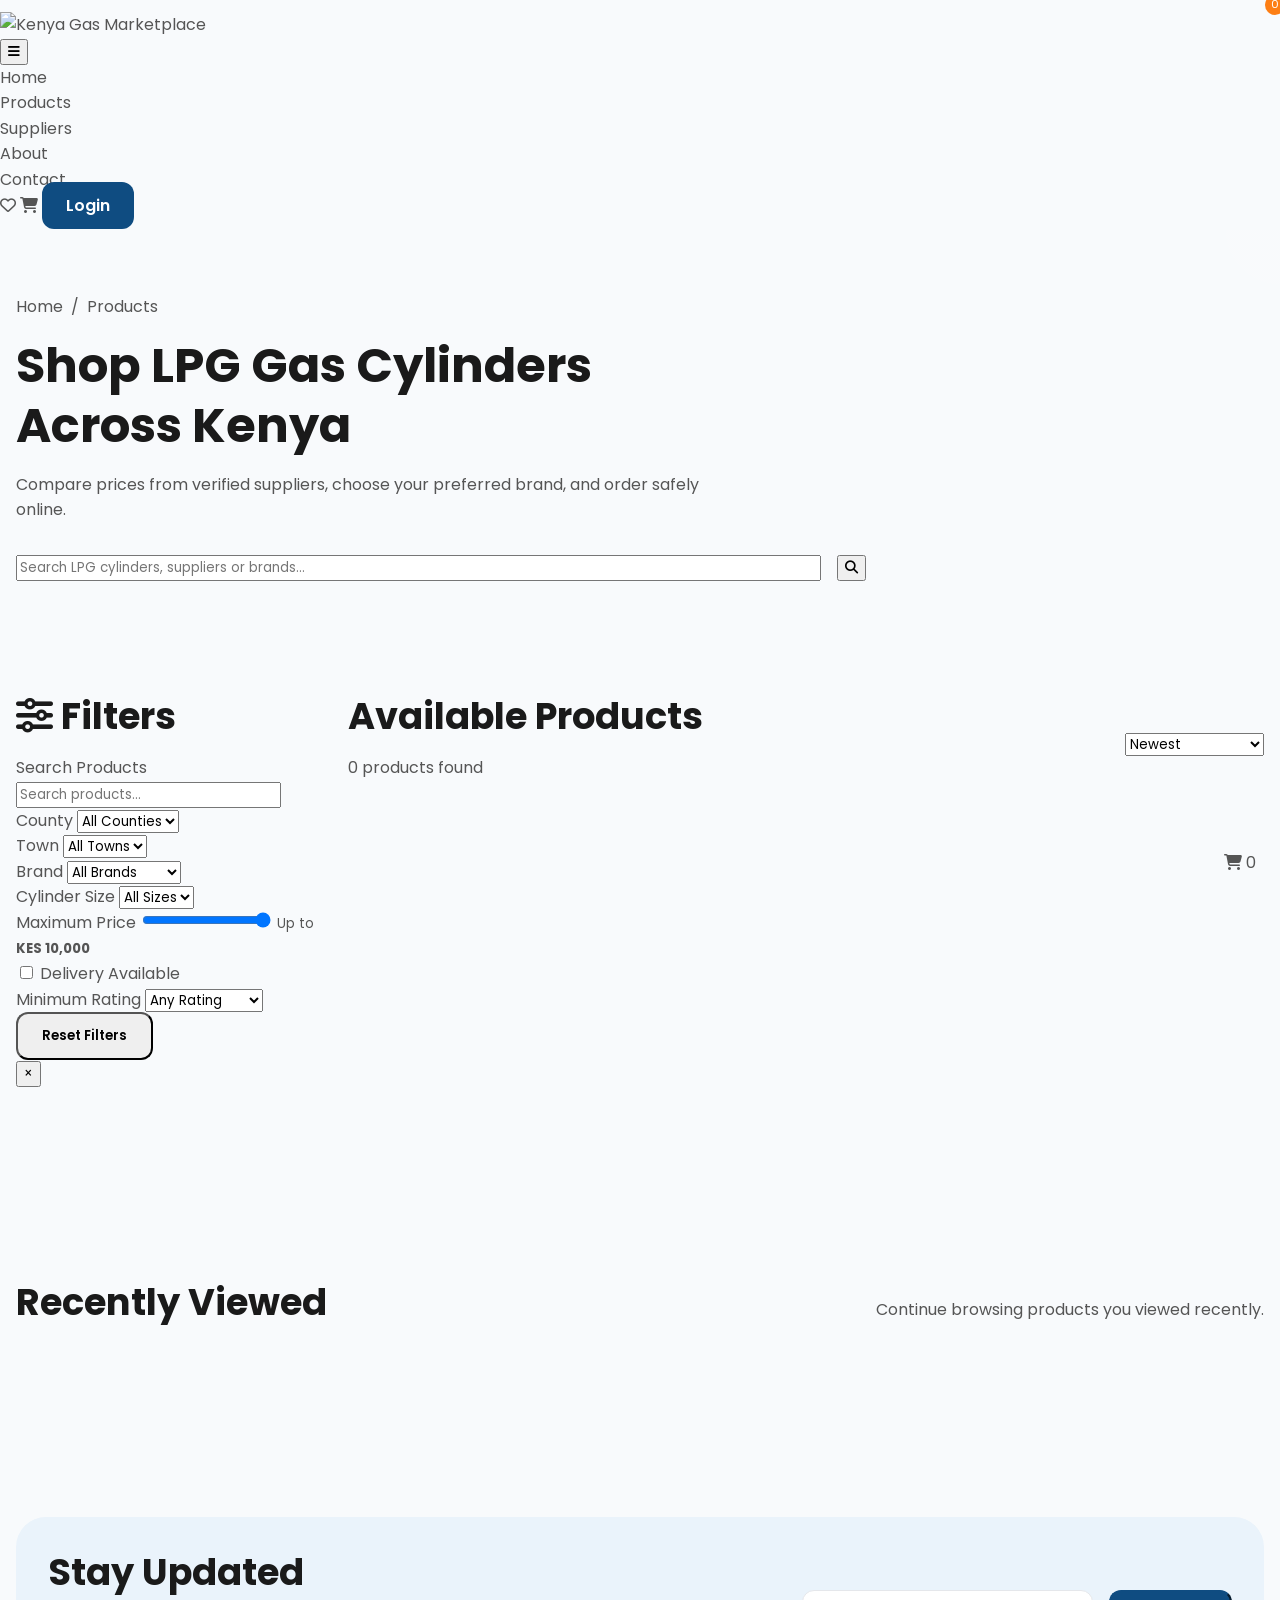
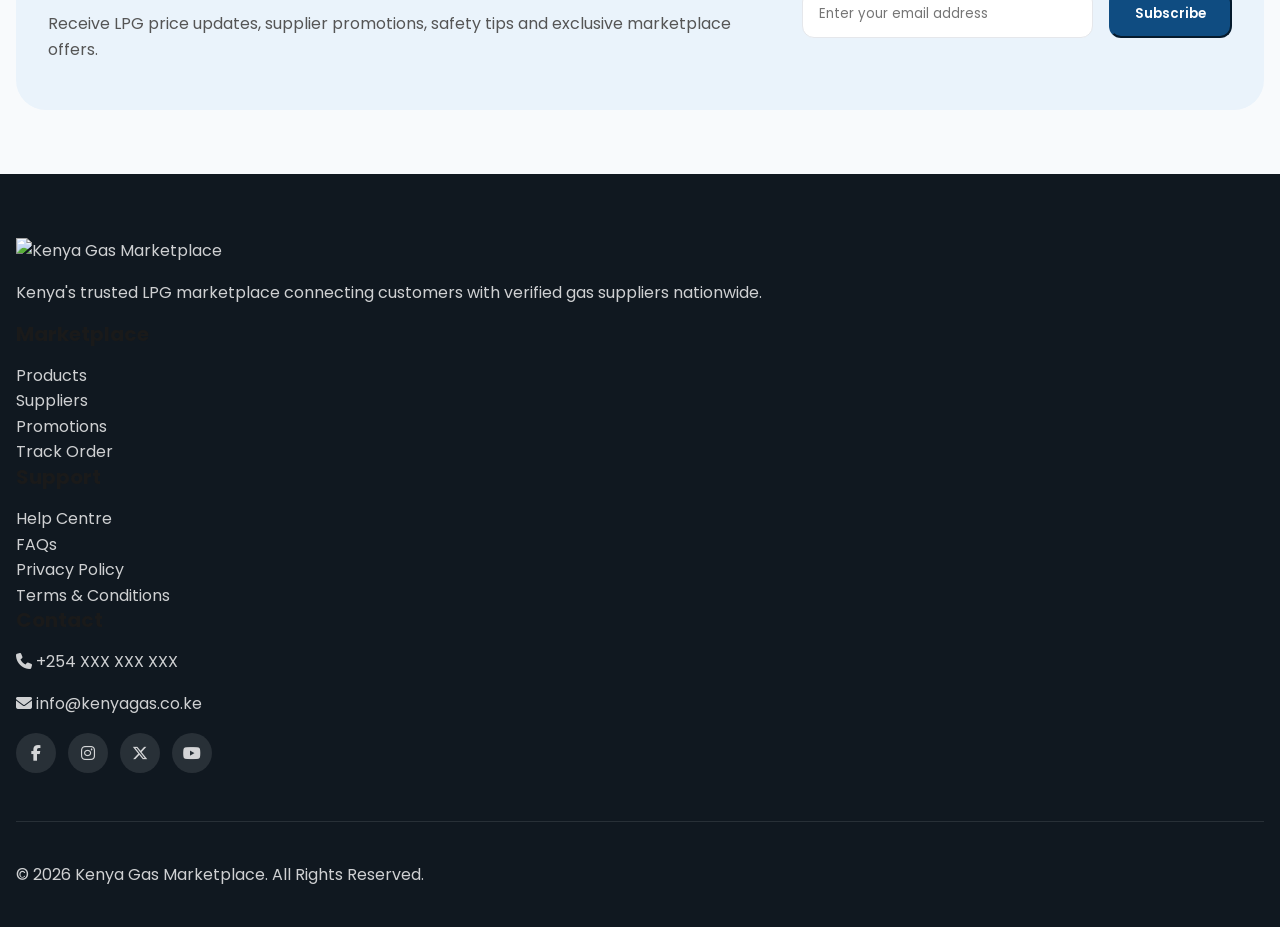
==== commit a81fed7f: "Update index.html" ====
--- a/products/index.html
+++ b/products/index.html
@@ -163,20 +163,21 @@
         <!-- Logo -->
         <a href="/" class="logo">
 
-            <img src="https://blogger.googleusercontent.com/img/b/R29vZ2xl/AVvXsEig4yNkKOEND3ZSjv6V5xSnVE_V5bspkYwL1FH_496CICf-ut9hbogrkIAYe_ccWxZMj-h125Hjq0d9o6DYvkvsY3OwAz4X2AyraLagBuCwxc1M1f8UHWi7-gVxuuLaPvY3CRgWICglnQ7v2ExAhaOu-O5E6EgVnG58JxM9-b0RTDIJz84t-ucAdi7QjbEb/s1408/favicon.png"
+            <img src="assets/images/favicon.png"
                  alt="Kenya Gas Marketplace">
 
         </a>
 
         <!-- Mobile Menu -->
 
-        <button class="menu-toggle"
-                id="menuToggle"
-                aria-label="Toggle Navigation">
-
-            <i class="fas fa-bars"></i>
-
-        </button>
+        <button
+    id="menuToggle"
+    class="menu-toggle"
+    aria-label="Toggle Navigation">
+
+    <i class="fas fa-bars"></i>
+
+</button>
 
         <!-- Navigation -->
 
--- a/assets/css/components.css
+++ b/assets/css/components.css
@@ -1,4737 +1,1101 @@
 /*
-==========================================================
+
+==========================================================
+
 Kenya Gas Marketplace
+
 File: assets/css/components.css
-Version: 4.0.0
-
-Reusable UI Components
-
-Part 1
-• Announcement Bar
-• Main Header
-• Sticky Header
-• Navigation
-• Logo
-• Navigation Links
-• Dropdown Menus
-• Header Action Buttons
-• Shopping Cart Badge
-• Mobile Navbar
-==========================================================
+
+Version: 3.0.0
+
+Reusable Component Styles
+
+==========================================================
+
 */
 
-
 /*
-==========================================================
+
+==========================================================
+
 Announcement Bar
-==========================================================
+
+==========================================================
+
 */
 
-.announcement-bar{
-
-    background:var(--kg-primary);
-
-    color:var(--kg-white);
-
-    font-size:.9rem;
-
-    padding:.65rem 0;
-
-}
-
-.announcement-content{
-
-    display:flex;
-
-    justify-content:space-between;
-
-    align-items:center;
-
-    gap:1.5rem;
-
-    flex-wrap:wrap;
-
-}
-
-.announcement-left,
-
-.announcement-right{
-
-    display:flex;
-
-    align-items:center;
-
-    gap:1rem;
-
-}
-
-.announcement-item{
-
-    display:flex;
-
-    align-items:center;
-
-    gap:.45rem;
-
-}
-
-.announcement-item i{
-
-    font-size:.9rem;
-
-}
-
+/* ======================================================
+
+NAVBAR TOGGLER
+
+====================================================== */
+
+/* ==========================================
+
+Navbar Layout
+
+========================================== */
+
+.navbar .container{
+
+display:flex;
+
+align-items:center;
+
+justify-content:space-between;
+
+flex-wrap:nowrap;
+
+}
+
+.navbar-brand{
+
+display:flex;
+
+align-items:center;
+
+flex-shrink:0;
+
+}
+
+.navbar-toggler{
+
+margin-left:auto;
+
+flex-shrink:0;
+
+}
+
+.navbar-toggler{
+
+border:none;
+
+outline:none;
+
+box-shadow:none;
+
+}
+
+.navbar-toggler-icon{
+
+background-image:url("data:image/svg+xml,%3csvg xmlns='http://www.w3.org/2000/svg' viewBox='0 0 30 30'%3e%3cpath stroke='%230F4C81' stroke-width='2' d='M4 7h22M4 15h22M4 23h22'/%3e%3c/svg%3e");
+
+}
+
+.announcement-bar {
+
+background: var(--kg-primary);
+
+
+
+color: var(--kg-white);
+
+
+
+font-size: .85rem;
+
+
+
+padding: .65rem 0;
+
+}
+
+.announcement-content {
+
+display: flex;
+
+
+
+justify-content: space-between;
+
+
+
+align-items: center;
+
+
+
+gap: 1rem;
+
+}
+
+.announcement-content span {
+
+display: flex;
+
+
+
+align-items: center;
+
+
+
+gap: .4rem;
+
+}
 
 /*
-==========================================================
-Main Header
-==========================================================
+
+==========================================================
+
+Header
+
+==========================================================
+
 */
 
 .main-header{
 
-    position:sticky;
-
-    top:0;
-
-    z-index:1050;
-
-    background:var(--kg-white);
-
-    box-shadow:var(--shadow-sm);
-
-    transition:var(--kg-transition-normal);
-
-}
-
-.main-header.scrolled{
-
-    box-shadow:var(--shadow-md);
-
-}
-
+background:var(--kg-white);
+
+box-shadow:var(--shadow-sm);
+
+}
+
+.navbar{
+
+min-height:80px;
+
+padding:.75rem 0;
+
+}
+
+.navbar-brand {
+
+display: flex;
+
+
+
+align-items: center;
+
+}
+
+.nav-link {
+
+color: var(--kg-heading);
+
+
+
+font-weight: 500;
+
+
+
+padding: .75rem 1rem !important;
+
+}
+
+.nav-link:hover,
+
+.nav-link.active {
+
+color: var(--kg-primary);
+
+}
+
+.header-icon-btn {
+
+width: 42px;
+
+
+
+height: 42px;
+
+
+
+display: flex;
+
+
+
+align-items: center;
+
+
+
+justify-content: center;
+
+
+
+border-radius: 50%;
+
+
+
+background: var(--kg-primary-light);
+
+
+
+color: var(--kg-primary);
+
+
+
+border: none;
+
+}
+
+.cart-badge {
+
+position: absolute;
+
+
+
+top: -5px;
+
+
+
+right: -5px;
+
+
+
+min-width: 20px;
+
+
+
+height: 20px;
+
+
+
+border-radius: 50%;
+
+
+
+background: var(--kg-orange);
+
+
+
+color: white;
+
+
+
+font-size: .7rem;
+
+
+
+display: flex;
+
+
+
+align-items: center;
+
+
+
+justify-content: center;
+
+}
 
 /*
-==========================================================
-Navbar
-==========================================================
+
+==========================================================
+
+Hero Section
+
+==========================================================
+
 */
 
-.navbar{
-
-    min-height:82px;
-
-    padding:.75rem 0;
-
-}
-
-.navbar .container{
-
-    display:flex;
-
-    align-items:center;
-
-    justify-content:space-between;
-
-    gap:2rem;
-
-}
-
+.hero-section {
+
+padding: 5rem 0;
+
+
+
+background:
+
+
+
+linear-gradient(
+
+    135deg,
+
+    var(--kg-primary-light),
+
+    var(--kg-white)
+
+);
+
+}
+
+.hero-badge {
+
+display: inline-flex;
+
+
+
+align-items: center;
+
+
+
+gap: .5rem;
+
+
+
+background: var(--kg-orange-light);
+
+
+
+color: var(--kg-orange-dark);
+
+
+
+padding: .5rem 1rem;
+
+
+
+border-radius: 50px;
+
+
+
+font-weight: 600;
+
+
+
+margin-bottom: 1rem;
+
+}
+
+.hero-title {
+
+font-size: var(--kg-display);
+
+}
+
+.hero-title span {
+
+color: var(--kg-primary);
+
+}
+
+.hero-description {
+
+max-width: 600px;
+
+
+
+font-size: 1.05rem;
+
+}
+
+.hero-actions {
+
+display: flex;
+
+
+
+flex-wrap: wrap;
+
+
+
+gap: 1rem;
+
+
+
+margin: 2rem 0;
+
+}
+
+.hero-search {
+
+margin-top: 1.5rem;
+
+}
+
+.search-form {
+
+display: flex;
+
+
+
+gap: .75rem;
+
+
+
+background: var(--kg-white);
+
+
+
+padding: .5rem;
+
+
+
+border-radius: var(--radius-lg);
+
+
+
+box-shadow: var(--shadow-md);
+
+}
+
+.search-field {
+
+flex: 1;
+
+
+
+display: flex;
+
+
+
+align-items: center;
+
+
+
+gap: .75rem;
+
+
+
+padding: 0 1rem;
+
+}
+
+.search-field input {
+
+border: none;
+
+
+
+outline: none;
+
+
+
+width: 100%;
+
+}
+
+.hero-trust {
+
+display: flex;
+
+
+
+flex-wrap: wrap;
+
+
+
+gap: 1.5rem;
+
+
+
+margin-top: 2rem;
+
+}
+
+.trust-item {
+
+display: flex;
+
+
+
+gap: .75rem;
+
+
+
+align-items: center;
+
+}
+
+.trust-item i {
+
+font-size: 1.5rem;
+
+
+
+color: var(--kg-primary);
+
+}
+
+.hero-card {
+
+background: white;
+
+
+
+padding: 2rem;
+
+
+
+border-radius: var(--radius-xl);
+
+
+
+box-shadow: var(--shadow-lg);
+
+}
+
+.hero-logo-image {
+
+width: 100%;
+
+
+
+max-width: 320px;
+
+
+
+margin: auto;
+
+}
+
+.floating-stat {
+
+position: absolute;
+
+
+
+background: white;
+
+
+
+padding: 1rem;
+
+
+
+border-radius: var(--radius-md);
+
+
+
+box-shadow: var(--shadow-md);
+
+
+
+display: flex;
+
+
+
+gap: .75rem;
+
+}
+
+.hero-image-wrapper {
+
+position: relative;
+
+}
+
+.stat-one {
+
+top: 20%;
+
+
+
+left: -20px;
+
+}
+
+.stat-two {
+
+bottom: 20%;
+
+
+
+right: -20px;
+
+}
 
 /*
-==========================================================
-Brand
-==========================================================
+
+==========================================================
+
+Category Cards
+
+==========================================================
+
 */
 
-.navbar-brand{
-
-    display:flex;
-
-    align-items:center;
-
-    gap:.75rem;
-
-    text-decoration:none;
-
-    flex-shrink:0;
-
-}
-
-.navbar-brand img{
-
-    height:52px;
-
-    width:auto;
-
-    display:block;
-
-}
-
-.brand-text{
-
-    display:flex;
-
-    flex-direction:column;
-
-}
-
-.brand-title{
-
-    font-size:1.2rem;
-
-    font-weight:700;
-
-    color:var(--kg-heading);
-
-    line-height:1.2;
-
-}
-
-.brand-subtitle{
-
-    font-size:.8rem;
-
-    color:var(--kg-text-light);
-
-}
-
+.category-card {
+
+display: block;
+
+
+
+background: white;
+
+
+
+padding: 2rem 1.5rem;
+
+
+
+border-radius: var(--radius-lg);
+
+
+
+box-shadow: var(--shadow-sm);
+
+
+
+height: 100%;
+
+
+
+transition: var(--kg-transition-normal);
+
+}
+
+.category-card:hover {
+
+transform: translateY(-8px);
+
+
+
+box-shadow: var(--shadow-md);
+
+}
+
+.category-icon {
+
+width: 60px;
+
+
+
+height: 60px;
+
+
+
+border-radius: 50%;
+
+
+
+background: var(--kg-primary-light);
+
+
+
+color: var(--kg-primary);
+
+
+
+display: flex;
+
+
+
+align-items: center;
+
+
+
+justify-content: center;
+
+
+
+font-size: 1.6rem;
+
+
+
+margin-bottom: 1rem;
+
+}
 
 /*
-==========================================================
-Navigation
-==========================================================
+
+==========================================================
+
+Product Cards
+
+==========================================================
+
 */
 
-.navbar-nav{
-
-    display:flex;
-
-    align-items:center;
-
-    gap:.35rem;
-
-}
-
-.nav-item{
-
-    position:relative;
-
-}
-
-.nav-link{
-
-    display:flex;
-
-    align-items:center;
-
-    gap:.45rem;
-
-    padding:.8rem 1rem;
-
-    border-radius:var(--radius-md);
-
-    font-weight:600;
-
-    color:var(--kg-heading);
-
-    transition:var(--kg-transition-normal);
-
-}
-
-.nav-link:hover{
-
-    color:var(--kg-primary);
-
-    background:var(--kg-primary-light);
-
-}
-
-.nav-link.active{
-
-    color:var(--kg-primary);
-
-    background:var(--kg-primary-light);
-
-}
-
+.product-card {
+
+background: white;
+
+
+
+border-radius: var(--radius-lg);
+
+
+
+overflow: hidden;
+
+
+
+box-shadow: var(--shadow-sm);
+
+
+
+height: 100%;
+
+}
+
+.product-image-wrapper {
+
+position: relative;
+
+
+
+background: var(--kg-background);
+
+}
+
+.product-image {
+
+width: 100%;
+
+
+
+height: 220px;
+
+
+
+object-fit: cover;
+
+}
+
+.product-badge {
+
+position: absolute;
+
+
+
+top: 1rem;
+
+
+
+left: 1rem;
+
+
+
+background: var(--kg-success);
+
+
+
+color: white;
+
+
+
+padding: .35rem .75rem;
+
+
+
+border-radius: 50px;
+
+
+
+font-size: .75rem;
+
+}
+
+.product-content {
+
+padding: 1.25rem;
+
+}
+
+.product-footer {
+
+display: flex;
+
+
+
+justify-content: space-between;
+
+
+
+align-items: center;
+
+
+
+margin-top: 1rem;
+
+}
+
+.product-rating i,
+
+.supplier-rating i {
+
+color: var(--kg-orange);
+
+}
 
 /*
-==========================================================
-Dropdown Menu
-==========================================================
+
+==========================================================
+
+Supplier Cards
+
+==========================================================
+
 */
 
-.dropdown-menu{
-
-    border:none;
-
-    border-radius:var(--radius-lg);
-
-    box-shadow:var(--shadow-lg);
-
-    padding:.75rem;
-
-    min-width:240px;
-
-}
-
-.dropdown-item{
-
-    display:flex;
-
-    align-items:center;
-
-    gap:.75rem;
-
-    border-radius:var(--radius-md);
-
-    padding:.75rem 1rem;
-
-    transition:var(--kg-transition-fast);
-
-}
-
-.dropdown-item:hover{
-
-    background:var(--kg-primary-light);
-
-    color:var(--kg-primary);
-
-}
-
+.supplier-card {
+
+background: white;
+
+
+
+border-radius: var(--kg-radius-lg);
+
+
+
+padding: 1.5rem;
+
+
+
+box-shadow: var(--shadow-sm);
+
+}
+
+.supplier-header {
+
+display: flex;
+
+
+
+justify-content: space-between;
+
+
+
+align-items: center;
+
+}
+
+.supplier-logo {
+
+width: 70px;
+
+
+
+height: 70px;
+
+
+
+object-fit: cover;
+
+
+
+border-radius: 50%;
+
+}
+
+.verified-badge {
+
+color: var(--kg-success);
+
+
+
+font-size: .85rem;
+
+}
 
 /*
-==========================================================
-Header Actions
-==========================================================
+
+==========================================================
+
+Statistics
+
+==========================================================
+
 */
 
-.header-actions{
-
-    display:flex;
-
-    align-items:center;
-
-    gap:.75rem;
-
-}
-
-.header-icon-btn{
-
-    position:relative;
-
-    width:44px;
-
-    height:44px;
-
-    display:flex;
-
-    align-items:center;
-
-    justify-content:center;
-
-    border:none;
-
-    border-radius:50%;
-
-    background:var(--kg-primary-light);
-
-    color:var(--kg-primary);
-
-    cursor:pointer;
-
-    transition:var(--kg-transition-normal);
-
-}
-
-.header-icon-btn:hover{
-
-    background:var(--kg-primary);
-
-    color:var(--kg-white);
-
-    transform:translateY(-2px);
-
-}
-
+.statistics-section {
+
+background: var(--kg-primary);
+
+
+
+padding: 3rem 0;
+
+}
+
+.stat-card {
+
+text-align: center;
+
+
+
+color: white;
+
+}
+
+.stat-card i {
+
+font-size: 2rem;
+
+}
+
+.stat-card strong {
+
+display: block;
+
+
+
+font-size: 2rem;
+
+}
 
 /*
-==========================================================
-Shopping Cart Badge
-==========================================================
+
+==========================================================
+
+Newsletter
+
+==========================================================
+
 */
 
-.cart-badge{
-
-    position:absolute;
-
-    top:-5px;
-
-    right:-5px;
-
-    min-width:20px;
-
-    height:20px;
-
-    padding:0 .35rem;
-
-    display:flex;
-
-    align-items:center;
-
-    justify-content:center;
-
-    border-radius:999px;
-
-    background:var(--kg-orange);
-
-    color:var(--kg-white);
-
-    font-size:.72rem;
-
-    font-weight:700;
-
-}
-
+.newsletter-section {
+
+padding: 4rem 0;
+
+}
+
+.newsletter-card {
+
+background: var(--kg-primary-light);
+
+
+
+border-radius: var(--radius-xl);
+
+
+
+padding: 2rem;
+
+
+
+display: flex;
+
+
+
+justify-content: space-between;
+
+
+
+align-items: center;
+
+
+
+gap: 2rem;
+
+}
+
+.newsletter-form {
+
+display: flex;
+
+
+
+gap: .5rem;
+
+}
+
+.newsletter-form input {
+
+padding: .8rem 1rem;
+
+
+
+border-radius: var(--radius-md);
+
+
+
+border: 1px solid var(--kg-border);
+
+}
 
 /*
-==========================================================
-Navbar Toggler
-==========================================================
+
+==========================================================
+
+Footer
+
+==========================================================
+
 */
 
-.navbar-toggler{
-
-    width:46px;
-
-    height:46px;
-
-    display:flex;
-
-    align-items:center;
-
-    justify-content:center;
-
-    border:none;
-
-    border-radius:var(--radius-md);
-
-    background:var(--kg-primary-light);
-
-    color:var(--kg-primary);
-
-    cursor:pointer;
-
-    transition:var(--kg-transition-normal);
-
-}
-
-.navbar-toggler:hover{
-
-    background:var(--kg-primary);
-
-    color:var(--kg-white);
-
-}
-
-.navbar-toggler:focus{
-
-    outline:none;
-
-    box-shadow:none;
-
-}
-
-.navbar-toggler-icon{
-
-    background-image:url("data:image/svg+xml,%3Csvg xmlns='http://www.w3.org/2000/svg' viewBox='0 0 30 30'%3E%3Cpath stroke='%230F4C81' stroke-linecap='round' stroke-miterlimit='10' stroke-width='2.5' d='M4 7h22M4 15h22M4 23h22'/%3E%3C/svg%3E");
-
-}
-
-
-/*
-==========================================================
-Mobile Navigation
-==========================================================
-*/
-
-@media (max-width:991.98px){
-
-    .navbar-collapse{
-
-        margin-top:1rem;
-
-        padding:1rem;
-
-        border-radius:var(--radius-lg);
-
-        background:var(--kg-white);
-
-        box-shadow:var(--shadow-md);
-
-    }
-
-    .navbar-nav{
-
-        gap:.25rem;
-
-    }
-
-    .nav-link{
-
-        width:100%;
-
-    }
-
-    .header-actions{
-
-        margin-top:1rem;
-
-        justify-content:center;
-
-    }
-
-}
-
-
-/*
-==========================================================
-Small Devices
-==========================================================
-*/
-
-@media (max-width:576px){
-
-    .announcement-content{
-
-        justify-content:center;
-
-        text-align:center;
-
-    }
-
-    .announcement-left,
-
-    .announcement-right{
-
-        justify-content:center;
-
-        flex-wrap:wrap;
-
-    }
-
-    .brand-subtitle{
-
-        display:none;
-
-    }
-
-}
-
-/*
-==========================================================
-Kenya Gas Marketplace
-File: assets/css/components.css
-Version: 4.0.0
-
-Reusable UI Components
-
-Part 1
-• Announcement Bar
-• Main Header
-• Sticky Header
-• Navigation
-• Logo
-• Navigation Links
-• Dropdown Menus
-• Header Action Buttons
-• Shopping Cart Badge
-• Mobile Navbar
-==========================================================
-*/
-
-
-/*
-==========================================================
-Announcement Bar
-==========================================================
-*/
-
-.announcement-bar{
-
-    background:var(--kg-primary);
-
-    color:var(--kg-white);
-
-    font-size:.9rem;
-
-    padding:.65rem 0;
-
-}
-
-.announcement-content{
-
-    display:flex;
-
-    justify-content:space-between;
-
-    align-items:center;
-
-    gap:1.5rem;
-
-    flex-wrap:wrap;
-
-}
-
-.announcement-left,
-
-.announcement-right{
-
-    display:flex;
-
-    align-items:center;
-
-    gap:1rem;
-
-}
-
-.announcement-item{
-
-    display:flex;
-
-    align-items:center;
-
-    gap:.45rem;
-
-}
-
-.announcement-item i{
-
-    font-size:.9rem;
-
-}
-
-
-/*
-==========================================================
-Main Header
-==========================================================
-*/
-
-.main-header{
-
-    position:sticky;
-
-    top:0;
-
-    z-index:1050;
-
-    background:var(--kg-white);
-
-    box-shadow:var(--shadow-sm);
-
-    transition:var(--kg-transition-normal);
-
-}
-
-.main-header.scrolled{
-
-    box-shadow:var(--shadow-md);
-
-}
-
-
-/*
-==========================================================
-Navbar
-==========================================================
-*/
-
-.navbar{
-
-    min-height:82px;
-
-    padding:.75rem 0;
-
-}
-
-.navbar .container{
-
-    display:flex;
-
-    align-items:center;
-
-    justify-content:space-between;
-
-    gap:2rem;
-
-}
-
-
-/*
-==========================================================
-Brand
-==========================================================
-*/
-
-.navbar-brand{
-
-    display:flex;
-
-    align-items:center;
-
-    gap:.75rem;
-
-    text-decoration:none;
-
-    flex-shrink:0;
-
-}
-
-.navbar-brand img{
-
-    height:52px;
-
-    width:auto;
-
-    display:block;
-
-}
-
-.brand-text{
-
-    display:flex;
-
-    flex-direction:column;
-
-}
-
-.brand-title{
-
-    font-size:1.2rem;
-
-    font-weight:700;
-
-    color:var(--kg-heading);
-
-    line-height:1.2;
-
-}
-
-.brand-subtitle{
-
-    font-size:.8rem;
-
-    color:var(--kg-text-light);
-
-}
-
-
-/*
-==========================================================
-Navigation
-==========================================================
-*/
-
-.navbar-nav{
-
-    display:flex;
-
-    align-items:center;
-
-    gap:.35rem;
-
-}
-
-.nav-item{
-
-    position:relative;
-
-}
-
-.nav-link{
-
-    display:flex;
-
-    align-items:center;
-
-    gap:.45rem;
-
-    padding:.8rem 1rem;
-
-    border-radius:var(--radius-md);
-
-    font-weight:600;
-
-    color:var(--kg-heading);
-
-    transition:var(--kg-transition-normal);
-
-}
-
-.nav-link:hover{
-
-    color:var(--kg-primary);
-
-    background:var(--kg-primary-light);
-
-}
-
-.nav-link.active{
-
-    color:var(--kg-primary);
-
-    background:var(--kg-primary-light);
-
-}
-
-
-/*
-==========================================================
-Dropdown Menu
-==========================================================
-*/
-
-.dropdown-menu{
-
-    border:none;
-
-    border-radius:var(--radius-lg);
-
-    box-shadow:var(--shadow-lg);
-
-    padding:.75rem;
-
-    min-width:240px;
-
-}
-
-.dropdown-item{
-
-    display:flex;
-
-    align-items:center;
-
-    gap:.75rem;
-
-    border-radius:var(--radius-md);
-
-    padding:.75rem 1rem;
-
-    transition:var(--kg-transition-fast);
-
-}
-
-.dropdown-item:hover{
-
-    background:var(--kg-primary-light);
-
-    color:var(--kg-primary);
-
-}
-
-
-/*
-==========================================================
-Header Actions
-==========================================================
-*/
-
-.header-actions{
-
-    display:flex;
-
-    align-items:center;
-
-    gap:.75rem;
-
-}
-
-.header-icon-btn{
-
-    position:relative;
-
-    width:44px;
-
-    height:44px;
-
-    display:flex;
-
-    align-items:center;
-
-    justify-content:center;
-
-    border:none;
-
-    border-radius:50%;
-
-    background:var(--kg-primary-light);
-
-    color:var(--kg-primary);
-
-    cursor:pointer;
-
-    transition:var(--kg-transition-normal);
-
-}
-
-.header-icon-btn:hover{
-
-    background:var(--kg-primary);
-
-    color:var(--kg-white);
-
-    transform:translateY(-2px);
-
-}
-
-
-/*
-==========================================================
-Shopping Cart Badge
-==========================================================
-*/
-
-.cart-badge{
-
-    position:absolute;
-
-    top:-5px;
-
-    right:-5px;
-
-    min-width:20px;
-
-    height:20px;
-
-    padding:0 .35rem;
-
-    display:flex;
-
-    align-items:center;
-
-    justify-content:center;
-
-    border-radius:999px;
-
-    background:var(--kg-orange);
-
-    color:var(--kg-white);
-
-    font-size:.72rem;
-
-    font-weight:700;
-
-}
-
-
-/*
-==========================================================
-Navbar Toggler
-==========================================================
-*/
-
-.navbar-toggler{
-
-    width:46px;
-
-    height:46px;
-
-    display:flex;
-
-    align-items:center;
-
-    justify-content:center;
-
-    border:none;
-
-    border-radius:var(--radius-md);
-
-    background:var(--kg-primary-light);
-
-    color:var(--kg-primary);
-
-    cursor:pointer;
-
-    transition:var(--kg-transition-normal);
-
-}
-
-.navbar-toggler:hover{
-
-    background:var(--kg-primary);
-
-    color:var(--kg-white);
-
-}
-
-.navbar-toggler:focus{
-
-    outline:none;
-
-    box-shadow:none;
-
-}
-
-.navbar-toggler-icon{
-
-    background-image:url("data:image/svg+xml,%3Csvg xmlns='http://www.w3.org/2000/svg' viewBox='0 0 30 30'%3E%3Cpath stroke='%230F4C81' stroke-linecap='round' stroke-miterlimit='10' stroke-width='2.5' d='M4 7h22M4 15h22M4 23h22'/%3E%3C/svg%3E");
-
-}
-
-
-/*
-==========================================================
-Mobile Navigation
-==========================================================
-*/
-
-@media (max-width:991.98px){
-
-    .navbar-collapse{
-
-        margin-top:1rem;
-
-        padding:1rem;
-
-        border-radius:var(--radius-lg);
-
-        background:var(--kg-white);
-
-        box-shadow:var(--shadow-md);
-
-    }
-
-    .navbar-nav{
-
-        gap:.25rem;
-
-    }
-
-    .nav-link{
-
-        width:100%;
-
-    }
-
-    .header-actions{
-
-        margin-top:1rem;
-
-        justify-content:center;
-
-    }
-
-}
-
-
-/*
-==========================================================
-Small Devices
-==========================================================
-*/
-
-@media (max-width:576px){
-
-    .announcement-content{
-
-        justify-content:center;
-
-        text-align:center;
-
-    }
-
-    .announcement-left,
-
-    .announcement-right{
-
-        justify-content:center;
-
-        flex-wrap:wrap;
-
-    }
-
-    .brand-subtitle{
-
-        display:none;
-
-    }
-
-}
-
-/*
-==========================================================
-Buttons
-==========================================================
-*/
-
-.btn{
-
-    display:inline-flex;
-
-    align-items:center;
-
-    justify-content:center;
-
-    gap:.65rem;
-
-    padding:.85rem 1.5rem;
-
-    border:none;
-
-    border-radius:var(--radius-md);
-
-    font-size:.95rem;
-
-    font-weight:600;
-
-    line-height:1;
-
-    cursor:pointer;
-
-    text-decoration:none;
-
-    white-space:nowrap;
-
-    transition:var(--kg-transition-normal);
-
-}
-
-.btn:disabled{
-
-    opacity:.65;
-
-    cursor:not-allowed;
-
-    pointer-events:none;
-
-}
-
-.btn-primary{
-
-    background:var(--kg-primary);
-
-    color:var(--kg-white);
-
-}
-
-.btn-primary:hover{
-
-    background:var(--kg-primary-dark);
-
-    transform:translateY(-2px);
-
-    box-shadow:var(--shadow-md);
-
-}
-
-.btn-secondary{
-
-    background:var(--kg-secondary);
-
-    color:var(--kg-white);
-
-}
-
-.btn-secondary:hover{
-
-    transform:translateY(-2px);
-
-    box-shadow:var(--shadow-md);
-
-}
-
-.btn-outline{
-
-    background:transparent;
-
-    color:var(--kg-primary);
-
-    border:2px solid var(--kg-primary);
-
-}
-
-.btn-outline:hover{
-
-    background:var(--kg-primary);
-
-    color:var(--kg-white);
-
-}
-
-.btn-light{
-
-    background:var(--kg-white);
-
-    color:var(--kg-heading);
-
-    border:1px solid var(--kg-border);
-
-}
-
-.btn-light:hover{
-
-    box-shadow:var(--shadow-sm);
-
-}
-
-.btn-danger{
-
-    background:var(--kg-danger);
-
-    color:var(--kg-white);
-
-}
-
-.btn-success{
-
-    background:var(--kg-success);
-
-    color:var(--kg-white);
-
-}
-
-.btn-sm{
-
-    padding:.55rem 1rem;
-
-    font-size:.85rem;
-
-}
-
-.btn-lg{
-
-    padding:1rem 1.8rem;
-
-    font-size:1rem;
-
-}
-
-.btn-block{
-
-    width:100%;
-
-}
-
-
-/*
-==========================================================
-Icon Buttons
-==========================================================
-*/
-
-.icon-btn{
-
-    width:44px;
-
-    height:44px;
-
-    display:inline-flex;
-
-    align-items:center;
-
-    justify-content:center;
-
-    border:none;
-
-    border-radius:50%;
-
-    cursor:pointer;
-
-    transition:var(--kg-transition-normal);
-
-}
-
-.icon-btn:hover{
-
-    transform:translateY(-2px);
-
-}
-
-
-/*
-==========================================================
-Forms
-==========================================================
-*/
-
-.form-group{
-
-    margin-bottom:1.25rem;
-
-}
-
-.form-label{
-
-    display:block;
-
-    margin-bottom:.55rem;
-
-    font-weight:600;
-
-    color:var(--kg-heading);
-
-}
-
-.form-control,
-
-.form-select,
-
-.form-textarea{
-
-    width:100%;
-
-    padding:.85rem 1rem;
-
-    border:1px solid var(--kg-border);
-
-    border-radius:var(--radius-md);
-
-    background:var(--kg-white);
-
-    color:var(--kg-heading);
-
-    font-size:.95rem;
-
-    transition:var(--kg-transition-normal);
-
-}
-
-.form-textarea{
-
-    resize:vertical;
-
-    min-height:120px;
-
-}
-
-.form-control::placeholder,
-
-.form-textarea::placeholder{
-
-    color:var(--kg-text-light);
-
-}
-
-.form-control:focus,
-
-.form-select:focus,
-
-.form-textarea:focus{
-
-    outline:none;
-
-    border-color:var(--kg-primary);
-
-    box-shadow:0 0 0 4px rgba(15,76,129,.12);
-
-}
-
-
-/*
-==========================================================
-Input Groups
-==========================================================
-*/
-
-.input-group{
-
-    display:flex;
-
-    align-items:stretch;
-
-}
-
-.input-group-text{
-
-    display:flex;
-
-    align-items:center;
-
-    justify-content:center;
-
-    padding:0 1rem;
-
-    border:1px solid var(--kg-border);
-
-    border-right:none;
-
-    border-radius:var(--radius-md) 0 0 var(--radius-md);
-
-    background:var(--kg-background);
-
-}
-
-.input-group .form-control{
-
-    border-radius:0 var(--radius-md) var(--radius-md) 0;
-
-}
-
-
-/*
-==========================================================
-Search Box
-==========================================================
-*/
-
-.search-box{
-
-    display:flex;
-
-    align-items:center;
-
-    gap:.75rem;
-
-    padding:.5rem;
-
-    border:1px solid var(--kg-border);
-
-    border-radius:var(--radius-lg);
-
-    background:var(--kg-white);
-
-    box-shadow:var(--shadow-sm);
-
-}
-
-.search-box i{
-
-    margin-left:.5rem;
-
-    color:var(--kg-text-light);
-
-}
-
-.search-box input{
-
-    flex:1;
-
-    border:none;
-
-    background:transparent;
-
-    outline:none;
-
-}
-
-
-/*
-==========================================================
-Select
-==========================================================
-*/
-
-.form-select{
-
-    appearance:none;
-
-    background-image:url("data:image/svg+xml,%3Csvg xmlns='http://www.w3.org/2000/svg' width='18' height='18' fill='%236b7280' viewBox='0 0 16 16'%3E%3Cpath d='M3.204 5h9.592L8 10.481 3.204 5z'/%3E%3C/svg%3E");
-
-    background-repeat:no-repeat;
-
-    background-position:right 1rem center;
-
-    background-size:14px;
-
-    padding-right:2.8rem;
-
-}
-
-
-/*
-==========================================================
-Checkbox & Radio
-==========================================================
-*/
-
-.form-check{
-
-    display:flex;
-
-    align-items:center;
-
-    gap:.6rem;
-
-    margin-bottom:.75rem;
-
-}
-
-.form-check-input{
-
-    width:20px;
-
-    height:20px;
-
-    accent-color:var(--kg-primary);
-
-}
-
-.form-check-label{
-
-    cursor:pointer;
-
-}
-
-
-/*
-==========================================================
-Range Slider
-==========================================================
-*/
-
-.form-range{
-
-    width:100%;
-
-    accent-color:var(--kg-primary);
-
-}
-
-
-/*
-==========================================================
-Validation
-==========================================================
-*/
-
-.is-valid{
-
-    border-color:var(--kg-success);
-
-}
-
-.is-invalid{
-
-    border-color:var(--kg-danger);
-
-}
-
-.valid-feedback{
-
-    margin-top:.4rem;
-
-    color:var(--kg-success);
-
-    font-size:.85rem;
-
-}
-
-.invalid-feedback{
-
-    margin-top:.4rem;
-
-    color:var(--kg-danger);
-
-    font-size:.85rem;
-
-}
-
-
-/*
-==========================================================
-Filter Card
-==========================================================
-*/
-
-.filter-card{
-
-    padding:1.5rem;
-
-    border:1px solid var(--kg-border);
-
-    border-radius:var(--radius-lg);
-
-    background:var(--kg-white);
-
-    box-shadow:var(--shadow-sm);
-
-}
-
-.filter-card h3{
-
-    margin-bottom:1.5rem;
-
-}
-
-
-/*
-==========================================================
-Responsive
-==========================================================
-*/
-
-@media (max-width:768px){
-
-    .btn{
-
-        width:100%;
-
-    }
-
-    .input-group{
-
-        flex-direction:column;
-
-    }
-
-    .input-group-text{
-
-        border-right:1px solid var(--kg-border);
-
-        border-radius:var(--radius-md) var(--radius-md) 0 0;
-
-    }
-
-    .input-group .form-control{
-
-        border-radius:0 0 var(--radius-md) var(--radius-md);
-
-    }
-
-}
-
-/*
-==========================================================
-Cards
-==========================================================
-*/
-
-.card{
-
-    position:relative;
-
-    display:flex;
-
-    flex-direction:column;
-
-    background:var(--kg-white);
-
-    border:1px solid var(--kg-border);
-
-    border-radius:var(--radius-lg);
-
-    overflow:hidden;
-
-    box-shadow:var(--shadow-sm);
-
-    transition:var(--kg-transition-normal);
-
-}
-
-.card:hover{
-
-    transform:translateY(-6px);
-
-    box-shadow:var(--shadow-lg);
-
-}
-
-.card-header{
-
-    padding:1.25rem 1.5rem;
-
-    border-bottom:1px solid var(--kg-border);
-
-}
-
-.card-title{
-
-    margin:0;
-
-    font-size:1.1rem;
-
-    font-weight:700;
-
-    color:var(--kg-heading);
-
-}
-
-.card-body{
-
-    flex:1;
-
-    padding:1.5rem;
-
-}
-
-.card-footer{
-
-    display:flex;
-
-    justify-content:space-between;
-
-    align-items:center;
-
-    gap:1rem;
-
-    padding:1rem 1.5rem;
-
-    border-top:1px solid var(--kg-border);
-
-}
-
-
-/*
-==========================================================
-Product Card
-==========================================================
-*/
-
-.product-card{
-
-    position:relative;
-
-    display:flex;
-
-    flex-direction:column;
-
-    height:100%;
-
-    background:var(--kg-white);
-
-    border:1px solid var(--kg-border);
-
-    border-radius:var(--radius-lg);
-
-    overflow:hidden;
-
-    box-shadow:var(--shadow-sm);
-
-    transition:var(--kg-transition-normal);
-
-}
-
-.product-card:hover{
-
-    transform:translateY(-8px);
-
-    box-shadow:var(--shadow-lg);
-
-}
-
-
-/*
-==========================================================
-Product Image
-==========================================================
-*/
-
-.product-image-wrapper{
-
-    position:relative;
-
-    aspect-ratio:1/1;
-
-    overflow:hidden;
-
-    background:var(--kg-background);
-
-}
-
-.product-image{
-
-    width:100%;
-
-    height:100%;
-
-    object-fit:cover;
-
-    transition:transform .4s ease;
-
-}
-
-.product-card:hover .product-image{
-
-    transform:scale(1.08);
-
-}
-
-
-/*
-==========================================================
-Product Overlay
-==========================================================
-*/
-
-.product-overlay{
-
-    position:absolute;
-
-    inset:0;
-
-    display:flex;
-
-    justify-content:center;
-
-    align-items:center;
-
-    gap:.75rem;
-
-    opacity:0;
-
-    visibility:hidden;
-
-    transition:var(--kg-transition-normal);
-
-}
-
-.product-card:hover .product-overlay{
-
-    opacity:1;
-
-    visibility:visible;
-
-}
-
-
-/*
-==========================================================
-Wishlist
-==========================================================
-*/
-
-.wishlist-btn{
-
-    position:absolute;
-
-    top:1rem;
-
-    right:1rem;
-
-    width:42px;
-
-    height:42px;
-
-    display:flex;
-
-    align-items:center;
-
-    justify-content:center;
-
-    border:none;
-
-    border-radius:50%;
-
-    cursor:pointer;
-
-    z-index:10;
-
-    transition:var(--kg-transition-normal);
-
-}
-
-.wishlist-btn:hover{
-
-    transform:scale(1.08);
-
-}
-
-.wishlist-btn.active{
-
-    color:var(--kg-danger);
-
-}
-
-
-/*
-==========================================================
-Product Labels
-==========================================================
-*/
-
-.product-labels{
-
-    position:absolute;
-
-    top:1rem;
-
-    left:1rem;
-
-    display:flex;
-
-    flex-direction:column;
-
-    gap:.5rem;
-
-    z-index:10;
-
-}
-
-.product-label{
-
-    display:inline-flex;
-
-    align-items:center;
-
-    justify-content:center;
-
-    padding:.35rem .8rem;
-
-    border-radius:999px;
-
-    font-size:.72rem;
-
-    font-weight:700;
-
-    color:var(--kg-white);
-
-}
-
-.product-label.new{
-
-    background:var(--kg-success);
-
-}
-
-.product-label.sale{
-
-    background:var(--kg-danger);
-
-}
-
-.product-label.featured{
-
-    background:var(--kg-orange);
-
-}
-
-
-/*
-==========================================================
-Product Content
-==========================================================
-*/
-
-.product-content{
-
-    display:flex;
-
-    flex-direction:column;
-
-    gap:.85rem;
-
-    padding:1.5rem;
-
-    flex:1;
-
-}
-
-.product-brand{
-
-    font-size:.82rem;
-
-    font-weight:700;
-
-    text-transform:uppercase;
-
-    letter-spacing:.04em;
-
-    color:var(--kg-primary);
-
-}
-
-.product-title{
-
-    margin:0;
-
-    font-size:1.1rem;
-
-    line-height:1.45;
-
-}
-
-.product-description{
-
-    line-height:1.6;
-
-    color:var(--kg-text-light);
-
-}
-
-
-/*
-==========================================================
-Rating
-==========================================================
-*/
-
-.product-rating{
-
-    display:flex;
-
-    align-items:center;
-
-    justify-content:space-between;
-
-    gap:1rem;
-
-}
-
-.rating-stars{
-
-    display:flex;
-
-    align-items:center;
-
-    gap:.2rem;
-
-    color:var(--kg-orange);
-
-}
-
-.rating-count{
-
-    font-size:.85rem;
-
-    color:var(--kg-text-light);
-
-}
-
-
-/*
-==========================================================
-Price
-==========================================================
-*/
-
-.product-price{
-
-    display:flex;
-
-    align-items:flex-end;
-
-    gap:.75rem;
-
-    flex-wrap:wrap;
-
-}
-
-.current-price{
-
-    font-size:1.35rem;
-
-    font-weight:700;
-
-    color:var(--kg-primary);
-
-}
-
-.old-price{
-
-    text-decoration:line-through;
-
-    color:var(--kg-text-light);
-
-}
-
-.discount-percent{
-
-    font-size:.85rem;
-
-    font-weight:700;
-
-    color:var(--kg-danger);
-
-}
-
-
-/*
-==========================================================
-Stock Status
-==========================================================
-*/
-
-.stock-status{
-
-    display:inline-flex;
-
-    align-items:center;
-
-    gap:.4rem;
-
-    font-size:.82rem;
-
-    font-weight:600;
-
-}
-
-.stock-status.in-stock{
-
-    color:var(--kg-success);
-
-}
-
-.stock-status.low-stock{
-
-    color:var(--kg-orange);
-
-}
-
-.stock-status.out-of-stock{
-
-    color:var(--kg-danger);
-
-}
-
-
-/*
-==========================================================
-Product Footer
-==========================================================
-*/
-
-.product-footer{
-
-    display:flex;
-
-    align-items:center;
-
-    justify-content:space-between;
-
-    gap:.75rem;
-
-    padding:1.25rem 1.5rem;
-
-    border-top:1px solid var(--kg-border);
-
-}
-
-.product-footer .btn{
-
-    flex:1;
-
-}
-
-
-/*
-==========================================================
-Badges
-==========================================================
-*/
-
-.badge{
-
-    display:inline-flex;
-
-    align-items:center;
-
-    justify-content:center;
-
-    padding:.45rem .8rem;
-
-    border-radius:999px;
-
-    font-size:.75rem;
-
-    font-weight:600;
-
-}
-
-.badge-primary{
-
-    background:var(--kg-primary-light);
-
-    color:var(--kg-primary);
-
-}
-
-.badge-success{
-
-    background:rgba(25,135,84,.12);
-
-    color:var(--kg-success);
-
-}
-
-.badge-warning{
-
-    background:rgba(255,193,7,.15);
-
-    color:#b7791f;
-
-}
-
-.badge-danger{
-
-    background:rgba(220,53,69,.12);
-
-    color:var(--kg-danger);
-
-}
-
-
-/*
-==========================================================
-Responsive
-==========================================================
-*/
-
-@media (max-width:768px){
-
-    .product-footer{
-
-        flex-direction:column;
-
-    }
-
-    .product-footer .btn{
-
-        width:100%;
-
-    }
-
-}
-
-/*
-==========================================================
-Supplier Card
-==========================================================
-*/
-
-.supplier-card{
-
-    display:flex;
-
-    flex-direction:column;
-
-    height:100%;
-
-    background:var(--kg-white);
-
-    border:1px solid var(--kg-border);
-
-    border-radius:var(--radius-lg);
-
-    overflow:hidden;
-
-    box-shadow:var(--shadow-sm);
-
-    transition:var(--kg-transition-normal);
-
-}
-
-.supplier-card:hover{
-
-    transform:translateY(-6px);
-
-    box-shadow:var(--shadow-lg);
-
-}
-
-.supplier-cover{
-
-    position:relative;
-
-    height:120px;
-
-    overflow:hidden;
-
-    background:var(--kg-primary-light);
-
-}
-
-.supplier-cover img{
-
-    width:100%;
-
-    height:100%;
-
-    object-fit:cover;
-
-}
-
-.supplier-logo{
-
-    width:82px;
-
-    height:82px;
-
-    margin:-42px auto 1rem;
-
-    border-radius:50%;
-
-    overflow:hidden;
-
-    border:4px solid var(--kg-white);
-
-    background:var(--kg-white);
-
-    box-shadow:var(--shadow-sm);
-
-}
-
-.supplier-logo img{
-
-    width:100%;
-
-    height:100%;
-
-    object-fit:cover;
-
-}
-
-.supplier-body{
-
-    flex:1;
-
-    padding:1.5rem;
-
-    text-align:center;
-
-}
-
-.supplier-name{
-
-    margin-bottom:.35rem;
-
-    font-size:1.2rem;
-
-    font-weight:700;
-
-    color:var(--kg-heading);
-
-}
-
-.supplier-location{
-
-    color:var(--kg-text-light);
-
-    font-size:.9rem;
-
-    margin-bottom:1rem;
-
-}
-
-.supplier-rating{
-
-    display:flex;
-
-    justify-content:center;
-
-    align-items:center;
-
-    gap:.35rem;
-
-    margin-bottom:1rem;
-
-}
-
-.supplier-rating i{
-
-    color:var(--kg-orange);
-
-}
-
-.supplier-meta{
-
-    display:grid;
-
-    grid-template-columns:repeat(2,1fr);
-
-    gap:1rem;
-
-    margin-top:1rem;
-
-}
-
-.supplier-meta-item{
-
-    text-align:center;
-
-}
-
-.supplier-footer{
-
-    padding:1.25rem;
-
-    border-top:1px solid var(--kg-border);
-
-}
-
-
-/*
-==========================================================
-Category Card
-==========================================================
-*/
-
-.category-card{
-
-    display:flex;
-
-    flex-direction:column;
-
-    align-items:center;
-
-    justify-content:center;
-
-    text-align:center;
-
-    padding:2rem;
-
-    background:var(--kg-white);
-
-    border:1px solid var(--kg-border);
-
-    border-radius:var(--radius-lg);
-
-    box-shadow:var(--shadow-sm);
-
-    transition:var(--kg-transition-normal);
-
-}
-
-.category-card:hover{
-
-    transform:translateY(-8px);
-
-    box-shadow:var(--shadow-md);
-
-}
-
-.category-icon{
-
-    width:72px;
-
-    height:72px;
-
-    display:flex;
-
-    align-items:center;
-
-    justify-content:center;
-
-    border-radius:50%;
-
-    background:var(--kg-primary-light);
-
-    color:var(--kg-primary);
-
-    font-size:2rem;
-
-    margin-bottom:1rem;
-
-}
-
-.category-title{
-
-    margin-bottom:.5rem;
-
-    font-weight:700;
-
-}
-
-.category-count{
-
-    color:var(--kg-text-light);
-
-    font-size:.9rem;
-
-}
-
-
-/*
-==========================================================
-Statistics Cards
-==========================================================
-*/
-
-.stat-card{
-
-    display:flex;
-
-    align-items:center;
-
-    gap:1rem;
-
-    padding:1.75rem;
-
-    border-radius:var(--radius-lg);
-
-    background:var(--kg-white);
-
-    border:1px solid var(--kg-border);
-
-    box-shadow:var(--shadow-sm);
-
-}
-
-.stat-icon{
-
-    width:64px;
-
-    height:64px;
-
-    display:flex;
-
-    align-items:center;
-
-    justify-content:center;
-
-    border-radius:50%;
-
-    background:var(--kg-primary-light);
-
-    color:var(--kg-primary);
-
-    font-size:1.7rem;
-
-}
-
-.stat-content{
-
-    flex:1;
-
-}
-
-.stat-number{
-
-    display:block;
-
-    font-size:2rem;
-
-    font-weight:700;
-
-    color:var(--kg-heading);
-
-}
-
-.stat-label{
-
-    color:var(--kg-text-light);
-
-}
-
-
-/*
-==========================================================
-Dashboard Cards
-==========================================================
-*/
-
-.dashboard-card{
-
-    background:var(--kg-white);
-
-    border:1px solid var(--kg-border);
-
-    border-radius:var(--radius-lg);
-
-    padding:1.75rem;
-
-    box-shadow:var(--shadow-sm);
-
-}
-
-.dashboard-card-header{
-
-    display:flex;
-
-    justify-content:space-between;
-
-    align-items:center;
-
-    margin-bottom:1.5rem;
-
-}
-
-.dashboard-card-title{
-
-    font-size:1.1rem;
-
-    font-weight:700;
-
-    color:var(--kg-heading);
-
-}
-
-.dashboard-card-body{
-
-    display:flex;
-
-    flex-direction:column;
-
-    gap:1rem;
-
-}
-
-
-/*
-==========================================================
-Feature Cards
-==========================================================
-*/
-
-.feature-card{
-
-    height:100%;
-
-    text-align:center;
-
-    padding:2rem;
-
-    background:var(--kg-white);
-
-    border:1px solid var(--kg-border);
-
-    border-radius:var(--radius-lg);
-
-    box-shadow:var(--shadow-sm);
-
-    transition:var(--kg-transition-normal);
-
-}
-
-.feature-card:hover{
-
-    transform:translateY(-8px);
-
-    box-shadow:var(--shadow-lg);
-
-}
-
-.feature-icon{
-
-    width:72px;
-
-    height:72px;
-
-    margin:0 auto 1.5rem;
-
-    display:flex;
-
-    align-items:center;
-
-    justify-content:center;
-
-    border-radius:50%;
-
-    background:var(--kg-primary-light);
-
-    color:var(--kg-primary);
-
-    font-size:2rem;
-
-}
-
-.feature-title{
-
-    margin-bottom:.75rem;
-
-    font-weight:700;
-
-}
-
-.feature-description{
-
-    color:var(--kg-text-light);
-
-    line-height:1.7;
-
-}
-
-
-/*
-==========================================================
-Status Badges
-==========================================================
-*/
-
-.status-badge{
-
-    display:inline-flex;
-
-    align-items:center;
-
-    gap:.4rem;
-
-    padding:.45rem .85rem;
-
-    border-radius:999px;
-
-    font-size:.8rem;
-
-    font-weight:600;
-
-}
-
-.status-active{
-
-    background:rgba(25,135,84,.12);
-
-    color:var(--kg-success);
-
-}
-
-.status-pending{
-
-    background:rgba(255,193,7,.15);
-
-    color:#b7791f;
-
-}
-
-.status-processing{
-
-    background:rgba(13,110,253,.12);
-
-    color:var(--kg-primary);
-
-}
-
-.status-cancelled{
-
-    background:rgba(220,53,69,.12);
-
-    color:var(--kg-danger);
-
-}
-
-
-/*
-==========================================================
-Verified Badge
-==========================================================
-*/
-
-.verified-badge{
-
-    display:inline-flex;
-
-    align-items:center;
-
-    gap:.35rem;
-
-    color:var(--kg-success);
-
-    font-weight:600;
-
-    font-size:.9rem;
-
-}
-
-
-/*
-==========================================================
-Hover Utilities
-==========================================================
-*/
-
-.hover-lift{
-
-    transition:var(--kg-transition-normal);
-
-}
-
-.hover-lift:hover{
-
-    transform:translateY(-6px);
-
-}
-
-.hover-shadow:hover{
-
-    box-shadow:var(--shadow-lg);
-
-}
-
-
-/*
-==========================================================
-Responsive
-==========================================================
-*/
-
-@media (max-width:768px){
-
-    .supplier-meta{
-
-        grid-template-columns:1fr;
-
-    }
-
-    .stat-card{
-
-        flex-direction:column;
-
-        text-align:center;
-
-    }
-
-    .dashboard-card-header{
-
-        flex-direction:column;
-
-        align-items:flex-start;
-
-        gap:.75rem;
-
-    }
-
-}
-
-/*
-==========================================================
-Breadcrumb
-==========================================================
-*/
-
-.breadcrumb{
-
-    display:flex;
-
-    flex-wrap:wrap;
-
-    align-items:center;
-
-    gap:.5rem;
-
-    padding:0;
-
-    margin:0;
-
-    list-style:none;
-
-}
-
-.breadcrumb-item{
-
-    display:flex;
-
-    align-items:center;
-
-    gap:.5rem;
-
-}
-
-.breadcrumb-item a{
-
-    color:var(--kg-primary);
-
-    text-decoration:none;
-
-    transition:var(--kg-transition-fast);
-
-}
-
-.breadcrumb-item a:hover{
-
-    text-decoration:underline;
-
-}
-
-.breadcrumb-item.active{
-
-    color:var(--kg-text-light);
-
-}
-
-
-/*
-==========================================================
-Pagination
-==========================================================
-*/
-
-.pagination{
-
-    display:flex;
-
-    justify-content:center;
-
-    align-items:center;
-
-    flex-wrap:wrap;
-
-    gap:.5rem;
-
-    margin-top:2rem;
-
-}
-
-.page-item{
-
-    list-style:none;
-
-}
-
-.page-link{
-
-    display:flex;
-
-    align-items:center;
-
-    justify-content:center;
-
-    min-width:44px;
-
-    height:44px;
-
-    padding:0 1rem;
-
-    border:1px solid var(--kg-border);
-
-    border-radius:var(--radius-md);
-
-    background:var(--kg-white);
-
-    color:var(--kg-heading);
-
-    text-decoration:none;
-
-    transition:var(--kg-transition-normal);
-
-}
-
-.page-link:hover{
-
-    background:var(--kg-primary-light);
-
-    color:var(--kg-primary);
-
-}
-
-.page-item.active .page-link{
-
-    background:var(--kg-primary);
-
-    color:var(--kg-white);
-
-    border-color:var(--kg-primary);
-
-}
-
-.page-item.disabled .page-link{
-
-    opacity:.5;
-
-    pointer-events:none;
-
-}
-
-
-/*
-==========================================================
-Tabs
-==========================================================
-*/
-
-.tabs{
-
-    display:flex;
-
-    flex-wrap:wrap;
-
-    gap:.5rem;
-
-    border-bottom:1px solid var(--kg-border);
-
-}
-
-.tab-button{
-
-    padding:.9rem 1.25rem;
-
-    border:none;
-
-    background:none;
-
-    font-weight:600;
-
-    cursor:pointer;
-
-    color:var(--kg-text-light);
-
-    border-bottom:3px solid transparent;
-
-    transition:var(--kg-transition-normal);
-
-}
-
-.tab-button:hover{
-
-    color:var(--kg-primary);
-
-}
-
-.tab-button.active{
-
-    color:var(--kg-primary);
-
-    border-bottom-color:var(--kg-primary);
-
-}
-
-.tab-content{
-
-    padding:2rem 0;
-
-}
-
-
-/*
-==========================================================
-Accordion
-==========================================================
-*/
-
-.accordion{
-
-    border:1px solid var(--kg-border);
-
-    border-radius:var(--radius-lg);
-
-    overflow:hidden;
-
-}
-
-.accordion-item{
-
-    border-bottom:1px solid var(--kg-border);
-
-}
-
-.accordion-item:last-child{
-
-    border-bottom:none;
-
-}
-
-.accordion-header{
-
-    cursor:pointer;
-
-    padding:1rem 1.25rem;
-
-    font-weight:600;
-
-    background:var(--kg-white);
-
-}
-
-.accordion-body{
-
-    padding:1.25rem;
-
-}
-
-
-/*
-==========================================================
-Alerts
-==========================================================
-*/
-
-.alert{
-
-    display:flex;
-
-    align-items:flex-start;
-
-    gap:.75rem;
-
-    padding:1rem 1.25rem;
-
-    border-radius:var(--radius-md);
-
-    margin-bottom:1rem;
-
-}
-
-.alert-success{
-
-    background:rgba(25,135,84,.12);
-
-    color:var(--kg-success);
-
-}
-
-.alert-danger{
-
-    background:rgba(220,53,69,.12);
-
-    color:var(--kg-danger);
-
-}
-
-.alert-warning{
-
-    background:rgba(255,193,7,.15);
-
-    color:#b7791f;
-
-}
-
-.alert-info{
-
-    background:rgba(13,110,253,.10);
-
-    color:var(--kg-primary);
-
-}
-
-
-/*
-==========================================================
-Progress Bar
-==========================================================
-*/
-
-.progress{
-
-    height:10px;
-
-    overflow:hidden;
-
-    background:var(--kg-border);
-
-    border-radius:999px;
-
-}
-
-.progress-bar{
-
-    height:100%;
-
-    border-radius:999px;
-
-    background:var(--kg-primary);
-
-}
-
-
-/*
-==========================================================
-Modal
-==========================================================
-*/
-
-.modal-overlay{
-
-    position:fixed;
-
-    inset:0;
-
-    display:none;
-
-    align-items:center;
-
-    justify-content:center;
-
-    padding:2rem;
-
-    background:rgba(0,0,0,.55);
-
-    z-index:2000;
-
-}
-
-.modal-overlay.show{
-
-    display:flex;
-
-}
-
-.modal{
-
-    width:min(650px,100%);
-
-    max-height:90vh;
-
-    overflow:auto;
-
-    background:var(--kg-white);
-
-    border-radius:var(--radius-xl);
-
-    box-shadow:var(--shadow-lg);
-
-}
-
-.modal-header{
-
-    display:flex;
-
-    justify-content:space-between;
-
-    align-items:center;
-
-    padding:1.5rem;
-
-    border-bottom:1px solid var(--kg-border);
-
-}
-
-.modal-title{
-
-    font-size:1.2rem;
-
-    font-weight:700;
-
-}
-
-.modal-body{
-
-    padding:1.5rem;
-
-}
-
-.modal-footer{
-
-    display:flex;
-
-    justify-content:flex-end;
-
-    gap:.75rem;
-
-    padding:1.25rem 1.5rem;
-
-    border-top:1px solid var(--kg-border);
-
-}
-
-.modal-close{
-
-    background:none;
-
-    border:none;
-
-    cursor:pointer;
-
-    font-size:1.4rem;
-
-}
-
-
-/*
-==========================================================
-Toast Notification
-==========================================================
-*/
-
-.toast-container{
-
-    position:fixed;
-
-    top:1.5rem;
-
-    right:1.5rem;
-
-    display:flex;
-
-    flex-direction:column;
-
-    gap:1rem;
-
-    z-index:3000;
-
-}
-
-.toast{
-
-    min-width:320px;
-
-    padding:1rem 1.25rem;
-
-    border-radius:var(--radius-md);
-
-    background:var(--kg-white);
-
-    box-shadow:var(--shadow-lg);
-
-    border-left:4px solid var(--kg-primary);
-
-}
-
-
-/*
-==========================================================
-Loader
-==========================================================
-*/
-
-.loader{
-
-    width:42px;
-
-    height:42px;
-
-    border:4px solid var(--kg-border);
-
-    border-top-color:var(--kg-primary);
-
-    border-radius:50%;
-
-    animation:kg-spin .8s linear infinite;
-
-}
-
-@keyframes kg-spin{
-
-    to{
-
-        transform:rotate(360deg);
-
-    }
-
-}
-
-
-/*
-==========================================================
-Skeleton Loader
-==========================================================
-*/
-
-.skeleton{
-
-    position:relative;
-
-    overflow:hidden;
-
-    background:var(--kg-border);
-
-}
-
-.skeleton::after{
-
-    content:"";
-
-    position:absolute;
-
-    inset:0;
-
-    transform:translateX(-100%);
-
-    background:linear-gradient(
-
-        90deg,
-
-        transparent,
-
-        rgba(255,255,255,.6),
-
-        transparent
-
-    );
-
-    animation:kg-skeleton 1.4s infinite;
-
-}
-
-@keyframes kg-skeleton{
-
-    100%{
-
-        transform:translateX(100%);
-
-    }
-
-}
-
-
-/*
-==========================================================
-Empty State
-==========================================================
-*/
-
-.empty-state{
-
-    display:flex;
-
-    flex-direction:column;
-
-    align-items:center;
-
-    justify-content:center;
-
-    text-align:center;
-
-    padding:4rem 2rem;
-
-}
-
-.empty-state-icon{
-
-    font-size:4rem;
-
-    color:var(--kg-primary);
-
-    margin-bottom:1rem;
-
-}
-
-.empty-state-title{
-
-    margin-bottom:.75rem;
-
-    font-size:1.5rem;
-
-    font-weight:700;
-
-}
-
-.empty-state-text{
-
-    max-width:500px;
-
-    color:var(--kg-text-light);
-
-}
-
-
-/*
-==========================================================
-Responsive
-==========================================================
-*/
-
-@media (max-width:768px){
-
-    .modal{
-
-        width:100%;
-
-    }
-
-    .modal-footer{
-
-        flex-direction:column;
-
-    }
-
-    .modal-footer .btn{
-
-        width:100%;
-
-    }
-
-    .toast{
-
-        min-width:100%;
-
-    }
-
-    .toast-container{
-
-        left:1rem;
-
-        right:1rem;
-
-        top:1rem;
-
-    }
-
-}
-
-/*
-==========================================================
-Marketplace Components
-Part 5
-• Hero Search
-• Search Suggestions
-• Filter Chips
-• Trust Badges
-• Feature Boxes
-• Floating Statistics
-• Product Labels
-• Supplier Verification
-• Price Tags
-• Delivery Badge
-• Empty States
-• No Results
-• Quick Actions
-• Floating Action Button
-==========================================================
-*/
-
-
-/*
-==========================================================
-Hero Search
-==========================================================
-*/
-
-.hero-search{
-
-    width:100%;
-
-    margin-top:2rem;
-
-}
-
-.hero-search-form{
-
-    display:flex;
-
-    align-items:center;
-
-    gap:.75rem;
-
-    padding:.75rem;
-
-    background:var(--kg-white);
-
-    border:1px solid var(--kg-border);
-
-    border-radius:var(--radius-xl);
-
-    box-shadow:var(--shadow-md);
-
-}
-
-.hero-search-input{
-
-    flex:1;
-
-    border:none;
-
-    outline:none;
-
-    background:none;
-
-    font-size:1rem;
-
-}
-
-.hero-search-icon{
-
-    color:var(--kg-primary);
-
-    font-size:1.2rem;
-
-}
-
-
-/*
-==========================================================
-Search Suggestions
-==========================================================
-*/
-
-.search-suggestions{
-
-    display:flex;
-
-    flex-wrap:wrap;
-
-    gap:.75rem;
-
-    margin-top:1rem;
-
-}
-
-.search-chip{
-
-    display:inline-flex;
-
-    align-items:center;
-
-    gap:.4rem;
-
-    padding:.45rem .9rem;
-
-    background:var(--kg-primary-light);
-
-    color:var(--kg-primary);
-
-    border-radius:999px;
-
-    cursor:pointer;
-
-    transition:var(--kg-transition-fast);
-
-}
-
-.search-chip:hover{
-
-    background:var(--kg-primary);
-
-    color:var(--kg-white);
-
-}
-
-
-/*
-==========================================================
-Filter Chips
-==========================================================
-*/
-
-.filter-chips{
-
-    display:flex;
-
-    flex-wrap:wrap;
-
-    gap:.75rem;
-
-}
-
-.filter-chip{
-
-    display:inline-flex;
-
-    align-items:center;
-
-    gap:.4rem;
-
-    padding:.55rem 1rem;
-
-    border:1px solid var(--kg-border);
-
-    border-radius:999px;
-
-    background:var(--kg-white);
-
-    cursor:pointer;
-
-    transition:var(--kg-transition-normal);
-
-}
-
-.filter-chip:hover,
-
-.filter-chip.active{
-
-    background:var(--kg-primary);
-
-    color:var(--kg-white);
-
-    border-color:var(--kg-primary);
-
-}
-
-
-/*
-==========================================================
-Trust Badges
-==========================================================
-*/
-
-.trust-badges{
-
-    display:grid;
-
-    grid-template-columns:repeat(auto-fit,minmax(220px,1fr));
-
-    gap:1.5rem;
-
-}
-
-.trust-badge{
-
-    display:flex;
-
-    align-items:center;
-
-    gap:1rem;
-
-    padding:1.5rem;
-
-    background:var(--kg-white);
-
-    border:1px solid var(--kg-border);
-
-    border-radius:var(--radius-lg);
-
-    box-shadow:var(--shadow-sm);
-
-}
-
-.trust-badge-icon{
-
-    width:60px;
-
-    height:60px;
-
-    display:flex;
-
-    align-items:center;
-
-    justify-content:center;
-
-    border-radius:50%;
-
-    background:var(--kg-primary-light);
-
-    color:var(--kg-primary);
-
-    font-size:1.6rem;
-
-}
-
-
-/*
-==========================================================
-Feature Boxes
-==========================================================
-*/
-
-.feature-box{
-
-    display:flex;
-
-    gap:1rem;
-
-    align-items:flex-start;
-
-    padding:1.5rem;
-
-    border-radius:var(--radius-lg);
-
-    background:var(--kg-white);
-
-    border:1px solid var(--kg-border);
-
-    transition:var(--kg-transition-normal);
-
-}
-
-.feature-box:hover{
-
-    transform:translateY(-6px);
-
-    box-shadow:var(--shadow-md);
-
-}
-
-.feature-box-icon{
-
-    width:56px;
-
-    height:56px;
-
-    display:flex;
-
-    align-items:center;
-
-    justify-content:center;
-
-    border-radius:50%;
-
-    background:var(--kg-primary-light);
-
-    color:var(--kg-primary);
-
-}
-
-
-/*
-==========================================================
-Floating Statistics
-==========================================================
-*/
-
-.floating-stat{
-
-    display:flex;
-
-    align-items:center;
-
-    gap:.85rem;
-
-    padding:1rem 1.25rem;
-
-    background:var(--kg-white);
-
-    border-radius:var(--radius-lg);
-
-    box-shadow:var(--shadow-lg);
-
-}
-
-.floating-stat-number{
-
-    display:block;
-
-    font-size:1.4rem;
-
-    font-weight:700;
-
-    color:var(--kg-primary);
-
-}
-
-
-/*
-==========================================================
-Product Labels
-==========================================================
-*/
-
-.product-label{
-
-    display:inline-flex;
-
-    align-items:center;
-
-    justify-content:center;
-
-    padding:.35rem .8rem;
-
-    border-radius:999px;
-
-    font-size:.75rem;
-
-    font-weight:700;
-
-}
-
-.label-new{
-
-    background:var(--kg-success);
-
-    color:var(--kg-white);
-
-}
-
-.label-sale{
-
-    background:var(--kg-danger);
-
-    color:var(--kg-white);
-
-}
-
-.label-featured{
-
-    background:var(--kg-orange);
-
-    color:var(--kg-white);
-
-}
-
-.label-popular{
-
-    background:var(--kg-primary);
-
-    color:var(--kg-white);
-
-}
-
-
-/*
-==========================================================
-Supplier Verification
-==========================================================
-*/
-
-.supplier-verified{
-
-    display:inline-flex;
-
-    align-items:center;
-
-    gap:.4rem;
-
-    color:var(--kg-success);
-
-    font-weight:600;
-
-}
-
-
-/*
-==========================================================
-Price Display
-==========================================================
-*/
-
-.price-tag{
-
-    display:flex;
-
-    align-items:center;
-
-    gap:.75rem;
-
-}
-
-.price-current{
-
-    font-size:1.4rem;
-
-    font-weight:700;
-
-    color:var(--kg-primary);
-
-}
-
-.price-old{
-
-    color:var(--kg-text-light);
-
-    text-decoration:line-through;
-
-}
-
-.discount-tag{
-
-    padding:.3rem .65rem;
-
-    border-radius:999px;
-
-    background:rgba(220,53,69,.12);
-
-    color:var(--kg-danger);
-
-    font-size:.75rem;
-
-    font-weight:700;
-
-}
-
-
-/*
-==========================================================
-Delivery Badge
-==========================================================
-*/
-
-.delivery-badge{
-
-    display:inline-flex;
-
-    align-items:center;
-
-    gap:.45rem;
-
-    padding:.45rem .85rem;
-
-    border-radius:999px;
-
-    background:rgba(25,135,84,.12);
-
-    color:var(--kg-success);
-
-    font-size:.8rem;
-
-}
-
-
-/*
-==========================================================
-Quick Actions
-==========================================================
-*/
-
-.quick-actions{
-
-    display:flex;
-
-    flex-wrap:wrap;
-
-    gap:.75rem;
-
-}
-
-.quick-action{
-
-    width:48px;
-
-    height:48px;
-
-    display:flex;
-
-    align-items:center;
-
-    justify-content:center;
-
-    border-radius:50%;
-
-    background:var(--kg-white);
-
-    border:1px solid var(--kg-border);
-
-    cursor:pointer;
-
-    transition:var(--kg-transition-normal);
-
-}
-
-.quick-action:hover{
-
-    background:var(--kg-primary);
-
-    color:var(--kg-white);
-
-    transform:translateY(-3px);
-
-}
-
-
-/*
-==========================================================
-No Results
-==========================================================
-*/
-
-.no-results{
-
-    text-align:center;
-
-    padding:5rem 2rem;
-
-}
-
-.no-results-icon{
-
-    font-size:4rem;
-
-    color:var(--kg-primary);
-
-    margin-bottom:1rem;
-
-}
-
-.no-results-title{
-
-    font-size:1.5rem;
-
-    font-weight:700;
-
-    margin-bottom:.75rem;
-
-}
-
-.no-results-text{
-
-    color:var(--kg-text-light);
-
-    max-width:500px;
-
-    margin:auto;
-
-}
-
-
-/*
-==========================================================
-Floating Action Button
-==========================================================
-*/
-
-.fab{
-
-    position:fixed;
-
-    right:2rem;
-
-    bottom:2rem;
-
-    width:60px;
-
-    height:60px;
-
-    display:flex;
-
-    align-items:center;
-
-    justify-content:center;
-
-    border:none;
-
-    border-radius:50%;
-
-    background:var(--kg-primary);
-
-    color:var(--kg-white);
-
-    cursor:pointer;
-
-    box-shadow:var(--shadow-lg);
-
-    transition:var(--kg-transition-normal);
-
-    z-index:999;
-
-}
-
-.fab:hover{
-
-    transform:translateY(-4px) scale(1.05);
-
-}
-
-
-/*
-==========================================================
-Marketplace Animation
-==========================================================
-*/
-
-.fade-up{
-
-    animation:kgFadeUp .5s ease both;
-
-}
-
-@keyframes kgFadeUp{
-
-    from{
-
-        opacity:0;
-
-        transform:translateY(20px);
-
-    }
-
-    to{
-
-        opacity:1;
-
-        transform:translateY(0);
-
-    }
-
-}
-
-
-/*
-==========================================================
-Responsive
-==========================================================
-*/
-
-@media (max-width:768px){
-
-    .hero-search-form{
-
-        flex-direction:column;
-
-        align-items:stretch;
-
-    }
-
-    .hero-search-form .btn{
-
-        width:100%;
-
-    }
-
-    .fab{
-
-        width:54px;
-
-        height:54px;
-
-        right:1rem;
-
-        bottom:1rem;
-
-    }
-
-    .trust-badges{
-
-        grid-template-columns:1fr;
-
-    }
-
-}
-
-/*
-==========================================================
-Kenya Gas Marketplace
-Components.css
-
-Part 6
-• Footer
-• Social Icons
-• Footer Navigation
-• Copyright
-• Back To Top
-• Floating Cart
-• Floating WhatsApp
-• Utility Components
-• Accessibility
-• Print Styles
-==========================================================
-*/
-
-
-/*
-==========================================================
-Footer
-==========================================================
-*/
-
-.site-footer{
-
-    background:#101820;
-
-    color:rgba(255,255,255,.82);
-
-    margin-top:5rem;
-
-}
-
-.footer-top{
-
-    padding:5rem 0 3rem;
-
-}
-
-.footer-widget{
-
-    margin-bottom:2rem;
-
-}
-
-.footer-logo{
-
-    display:flex;
-
-    align-items:center;
-
-    gap:.75rem;
-
-    margin-bottom:1rem;
-
-}
-
-.footer-logo img{
-
-    width:60px;
-
-    height:auto;
-
-}
-
-.footer-title{
-
-    color:var(--kg-white);
-
-    font-size:1.1rem;
-
-    font-weight:700;
-
-    margin-bottom:1.25rem;
-
-}
-
-.footer-description{
-
-    line-height:1.8;
-
-}
-
-.footer-links{
-
-    list-style:none;
-
-    padding:0;
-
-    margin:0;
-
-}
-
-.footer-links li{
-
-    margin-bottom:.8rem;
-
-}
-
-.footer-links a{
-
-    color:rgba(255,255,255,.8);
-
-    transition:var(--kg-transition-fast);
-
-    text-decoration:none;
-
-}
-
-.footer-links a:hover{
-
-    color:var(--kg-orange);
-
-    padding-left:6px;
-
-}
-
-.footer-contact{
-
-    display:flex;
-
-    gap:.75rem;
-
-    margin-bottom:1rem;
-
-}
-
-.footer-contact i{
-
-    color:var(--kg-orange);
-
-    width:22px;
-
-}
-
-.footer-divider{
-
-    height:1px;
-
-    background:rgba(255,255,255,.08);
-
-    margin:2rem 0;
-
-}
-
-
-/*
-==========================================================
-Social Icons
-==========================================================
-*/
-
-.footer-social{
-
-    display:flex;
-
-    gap:.75rem;
-
-    flex-wrap:wrap;
-
-}
-
-.footer-social a{
-
-    width:44px;
-
-    height:44px;
-
-    display:flex;
-
-    align-items:center;
-
-    justify-content:center;
-
-    border-radius:50%;
-
-    background:rgba(255,255,255,.08);
-
-    color:var(--kg-white);
-
-    transition:var(--kg-transition-normal);
-
-}
-
-.footer-social a:hover{
-
-    background:var(--kg-primary);
-
-    transform:translateY(-3px);
-
-}
-
-
-/*
-==========================================================
-Footer Bottom
-==========================================================
-*/
-
-.footer-bottom{
-
-    padding:1.5rem 0;
-
-    border-top:1px solid rgba(255,255,255,.08);
-
-}
-
-.footer-bottom-content{
-
-    display:flex;
-
-    justify-content:space-between;
-
-    align-items:center;
-
-    gap:2rem;
-
-    flex-wrap:wrap;
-
-}
-
-.footer-legal{
-
-    display:flex;
-
-    gap:1.5rem;
-
-    flex-wrap:wrap;
-
-}
-
-.footer-legal a{
-
-    color:rgba(255,255,255,.8);
-
-}
-
-.footer-legal a:hover{
-
-    color:var(--kg-orange);
-
-}
-
-
-/*
-==========================================================
-Back To Top
-==========================================================
-*/
-
-.back-to-top{
-
-    position:fixed;
-
-    right:1.5rem;
-
-    bottom:1.5rem;
-
-    width:52px;
-
-    height:52px;
-
-    display:flex;
-
-    align-items:center;
-
-    justify-content:center;
-
-    border-radius:50%;
-
-    background:var(--kg-primary);
-
-    color:var(--kg-white);
-
-    box-shadow:var(--shadow-lg);
-
-    opacity:0;
-
-    visibility:hidden;
-
-    transform:translateY(20px);
-
-    transition:var(--kg-transition-normal);
-
-    z-index:999;
-
-}
-
-.back-to-top.show{
-
-    opacity:1;
-
-    visibility:visible;
-
-    transform:translateY(0);
-
-}
-
-.back-to-top:hover{
-
-    background:var(--kg-primary-dark);
-
-}
-
-
-/*
-==========================================================
-Floating Cart
-==========================================================
-*/
-
-.floating-cart{
-
-    position:fixed;
-
-    right:1.5rem;
-
-    bottom:5.5rem;
-
-    z-index:998;
-
-}
-
-.floating-cart-btn{
-
-    width:58px;
-
-    height:58px;
-
-    display:flex;
-
-    align-items:center;
-
-    justify-content:center;
-
-    border-radius:50%;
-
-    background:var(--kg-orange);
-
-    color:var(--kg-white);
-
-    box-shadow:var(--shadow-lg);
-
-    transition:var(--kg-transition-normal);
-
-}
-
-.floating-cart-btn:hover{
-
-    transform:scale(1.08);
-
-}
-
-
-/*
-==========================================================
-Floating WhatsApp
-==========================================================
-*/
-
-.whatsapp-float{
-
-    position:fixed;
-
-    left:1.5rem;
-
-    bottom:1.5rem;
-
-    width:58px;
-
-    height:58px;
-
-    display:flex;
-
-    align-items:center;
-
-    justify-content:center;
-
-    border-radius:50%;
-
-    background:#25D366;
-
-    color:#fff;
-
-    font-size:1.5rem;
-
-    box-shadow:var(--shadow-lg);
-
-    z-index:999;
-
-    transition:var(--kg-transition-normal);
-
-}
-
-.whatsapp-float:hover{
-
-    transform:scale(1.08);
-
-}
-
-
-/*
-==========================================================
-Utility Components
-==========================================================
-*/
-
-.divider{
-
-    height:1px;
-
-    background:var(--kg-border);
-
-    margin:2rem 0;
-
-}
-
-.section-title{
-
-    margin-bottom:.75rem;
-
-}
-
-.section-subtitle{
-
-    max-width:650px;
-
-    color:var(--kg-text-light);
-
-}
-
-.text-primary{
-
-    color:var(--kg-primary);
-
-}
-
-.text-success{
-
-    color:var(--kg-success);
-
-}
-
-.text-danger{
-
-    color:var(--kg-danger);
-
-}
-
-.text-muted{
-
-    color:var(--kg-text-light);
-
-}
-
-
-/*
-==========================================================
-Accessibility
-==========================================================
-*/
-
-:focus-visible{
-
-    outline:3px solid rgba(15,76,129,.25);
-
-    outline-offset:3px;
-
-}
-
-[aria-disabled="true"]{
-
-    pointer-events:none;
-
-    opacity:.6;
-
-}
-
-.visually-hidden{
-
-    position:absolute;
-
-    width:1px;
-
-    height:1px;
-
-    padding:0;
-
-    margin:-1px;
-
-    overflow:hidden;
-
-    clip:rect(0,0,0,0);
-
-    white-space:nowrap;
-
-    border:0;
-
-}
-
-
-/*
-==========================================================
-Print
-==========================================================
-*/
-
-@media print{
-
-    .announcement-bar,
-
-    .navbar,
-
-    .footer,
-
-    .site-footer,
-
-    .back-to-top,
-
-    .floating-cart,
-
-    .fab,
-
-    .whatsapp-float,
-
-    .btn,
-
-    .toast-container,
-
-    .modal-overlay{
-
-        display:none !important;
-
-    }
-
-    body{
-
-        background:#fff;
-
-        color:#000;
-
-    }
-
-}
-
-
-/*
-==========================================================
-Responsive
-==========================================================
-*/
-
-@media (max-width:768px){
-
-    .footer-bottom-content{
-
-        flex-direction:column;
-
-        text-align:center;
-
-    }
-
-    .footer-legal{
-
-        justify-content:center;
-
-    }
-
-    .back-to-top{
-
-        width:48px;
-
-        height:48px;
-
-        right:1rem;
-
-        bottom:1rem;
-
-    }
-
-    .floating-cart{
-
-        right:1rem;
-
-        bottom:4.8rem;
-
-    }
-
-    .floating-cart-btn,
-
-    .whatsapp-float{
-
-        width:52px;
-
-        height:52px;
-
-    }
-
-}
+.site-footer {
+
+background: #101820;
+
+
+
+color: rgba(255,255,255,.8);
+
+
+
+padding-top: 4rem;
+
+}
+
+.footer-title {
+
+color: white;
+
+
+
+font-size: 1.1rem;
+
+}
+
+.footer-links li {
+
+margin-bottom: .75rem;
+
+}
+
+.footer-links a:hover {
+
+color: var(--kg-orange);
+
+}
+
+.footer-social {
+
+display: flex;
+
+
+
+gap: .75rem;
+
+}
+
+.footer-social a {
+
+width: 40px;
+
+
+
+height: 40px;
+
+
+
+border-radius: 50%;
+
+
+
+background: rgba(255,255,255,.1);
+
+
+
+display: flex;
+
+
+
+align-items: center;
+
+
+
+justify-content: center;
+
+}
+
+.footer-bottom {
+
+margin-top: 3rem;
+
+
+
+padding: 1.5rem 0;
+
+
+
+border-top: 1px solid rgba(255,255,255,.1);
+
+}
+
+.footer-legal {
+
+display: flex;
+
+
+
+gap: 1rem;
+
+
+
+justify-content: flex-end;
+
+}
